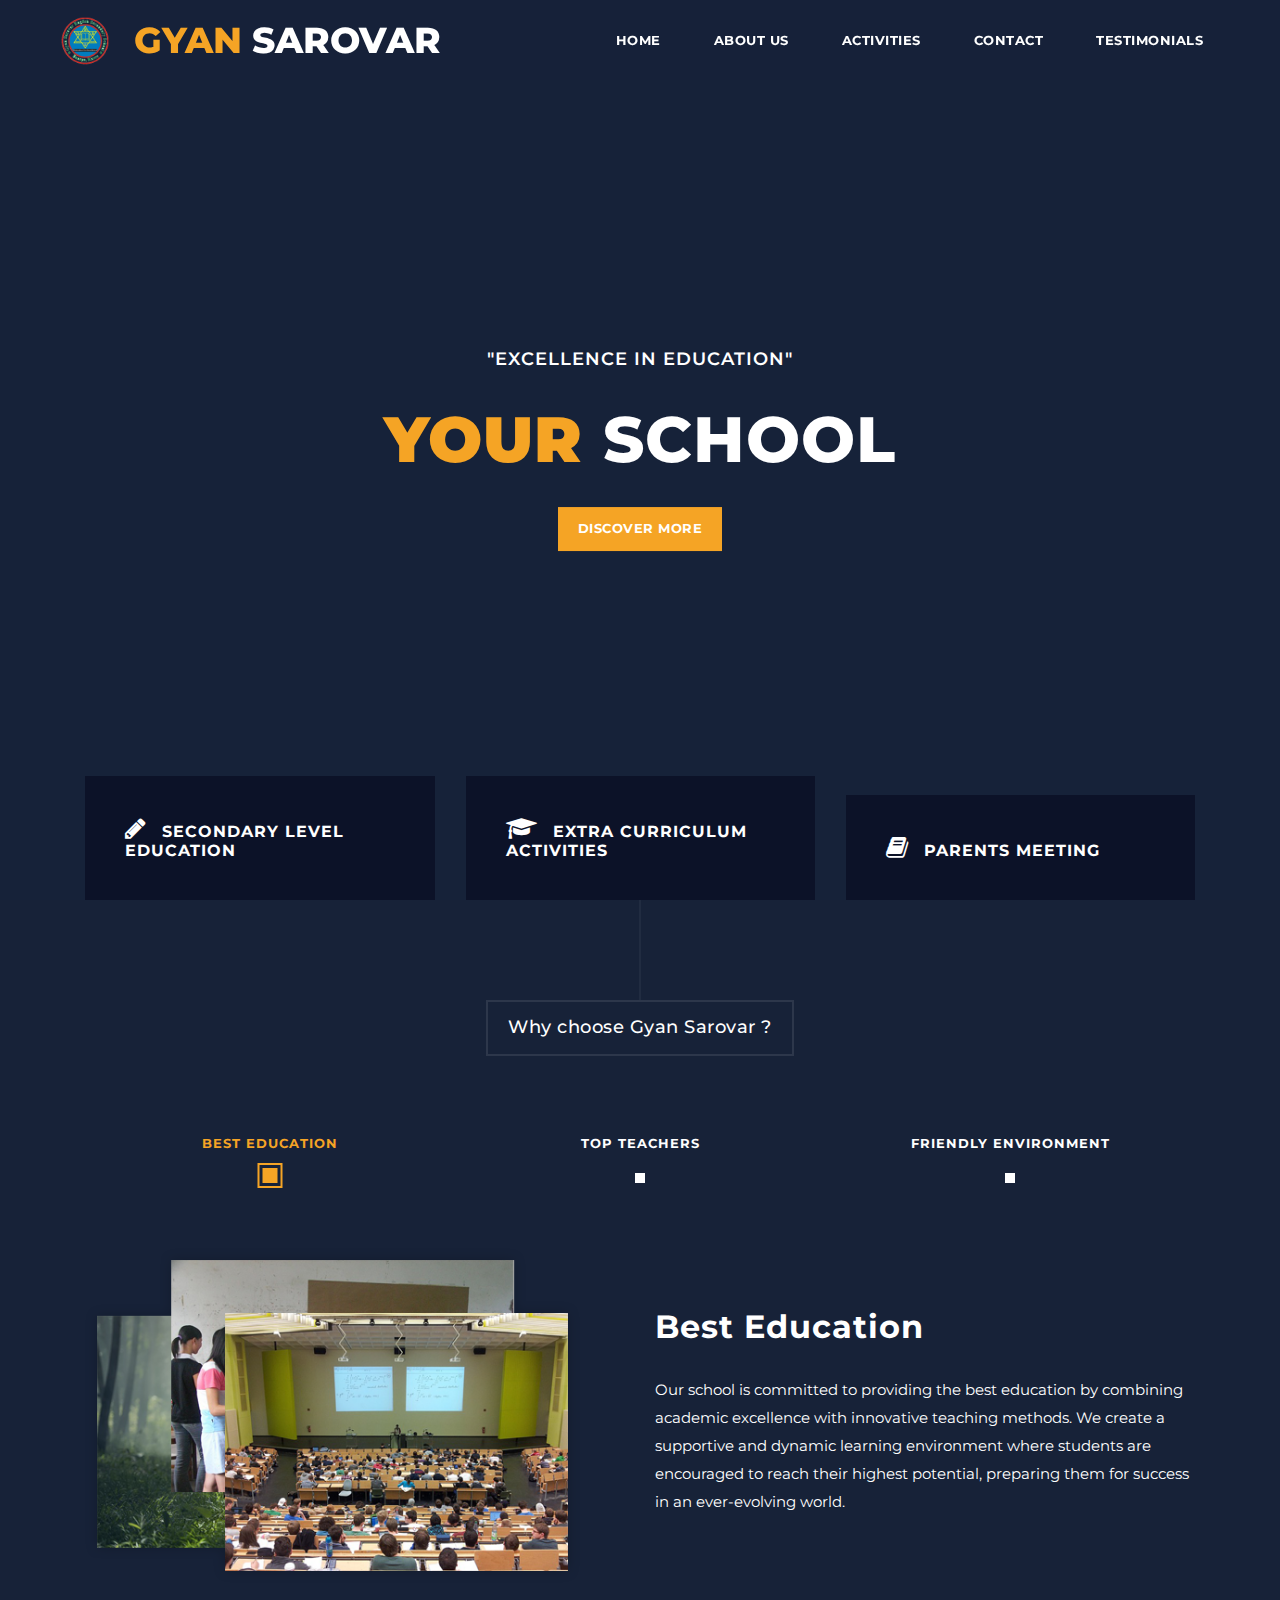
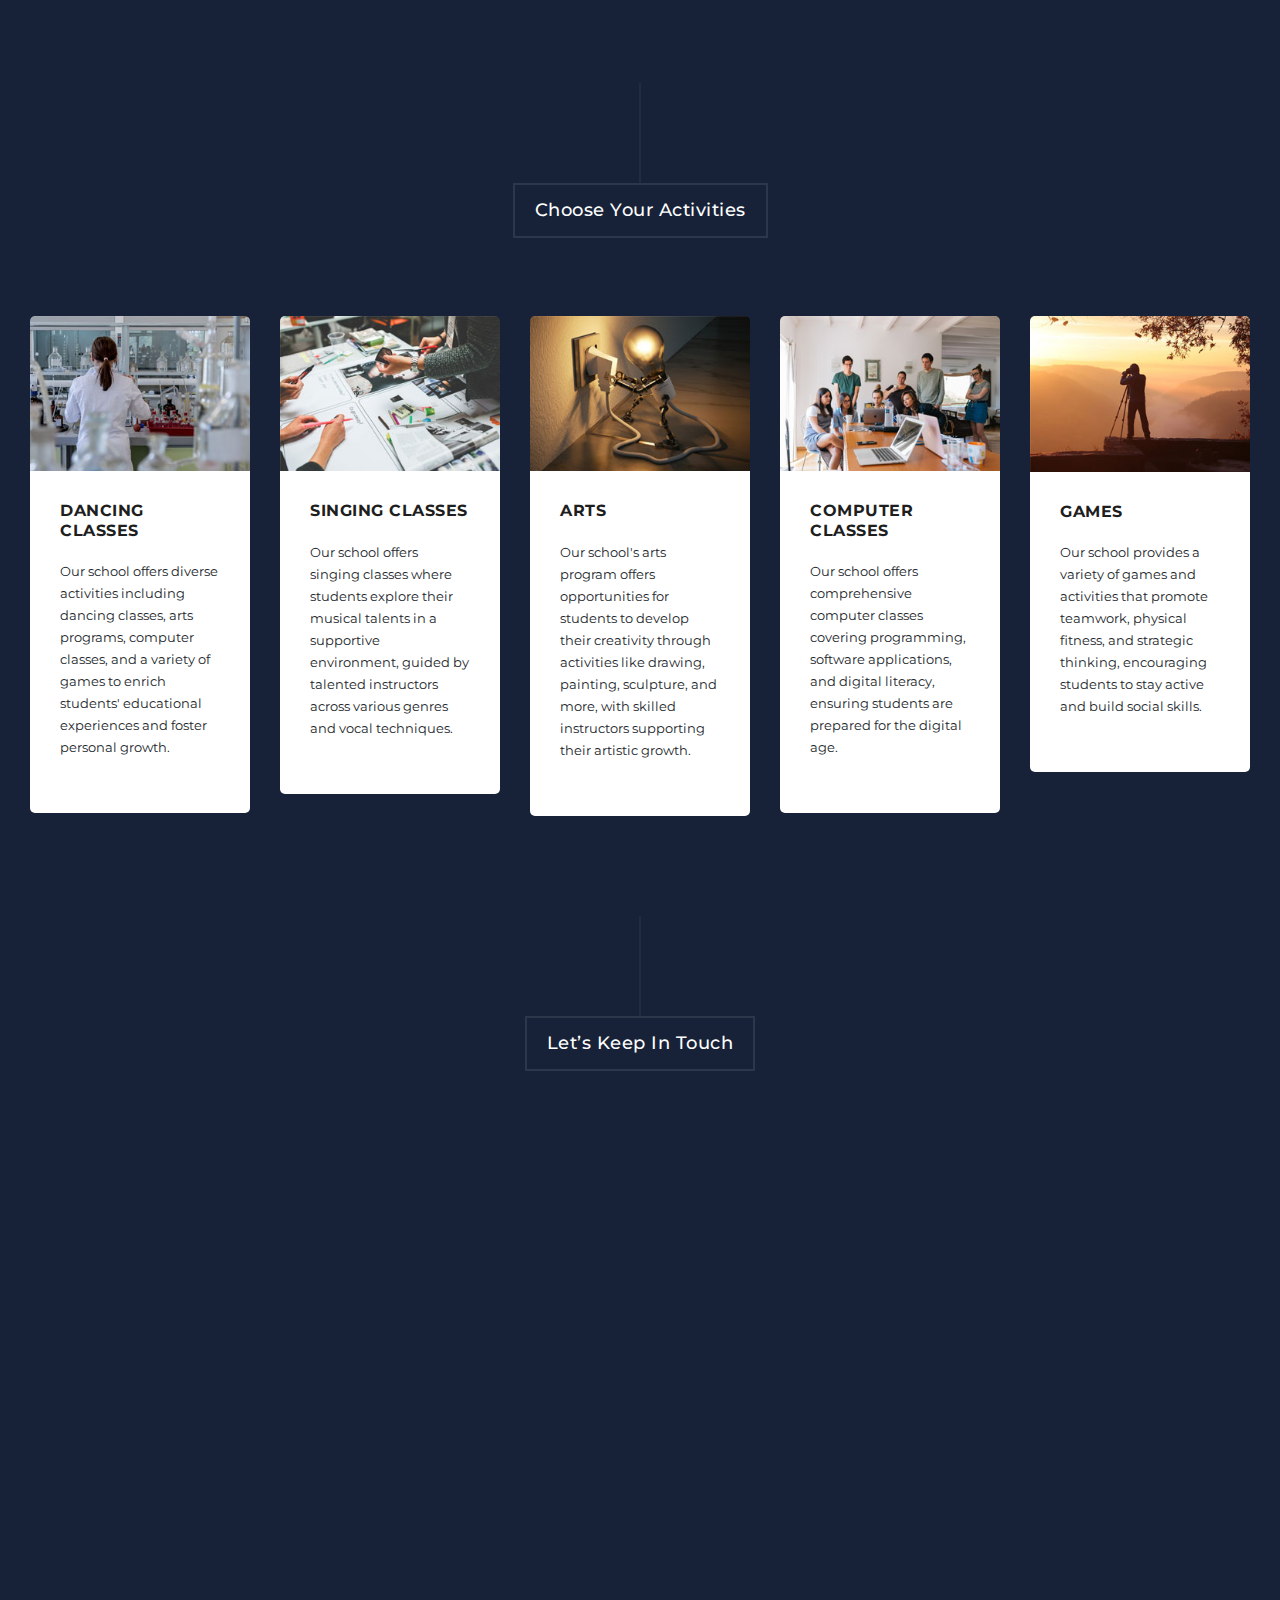
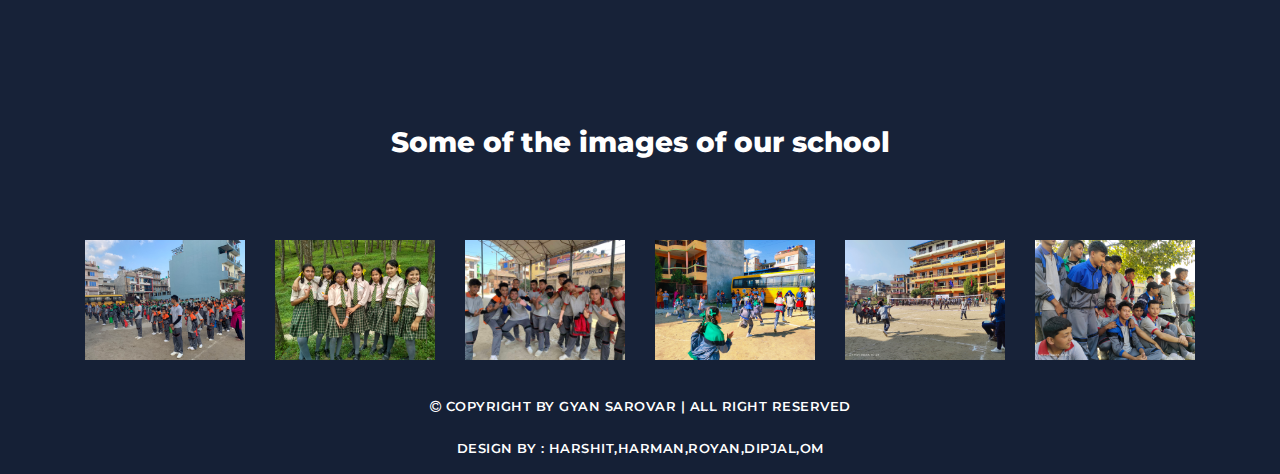
==== GYAN SAROVAR/index.html @ eec4838c "first commit" ====
<!DOCTYPE html>
<html lang="en">

<head>
  <meta charset="utf-8" />
  <meta name="viewport" content="width=device-width, initial-scale=1, shrink-to-fit=no" />
  <meta name="description" content="" />
  <meta name="author" content="" />
  <link href="https://fonts.googleapis.com/css?family=Montserrat:100,200,300,400,500,600,700,800,900"
    rel="stylesheet" />

  <title>Gyan Sarovar English Secondary School</title>

  <link href="vendor/bootstrap/css/bootstrap.min.css" rel="stylesheet" />

  <link rel="stylesheet" href="assets/css/fontawesome.css" />
  <link rel="stylesheet" href="./styles/style.css" />
  <link rel="stylesheet" href="./styles/owl.css" />
  <link rel="stylesheet" href="./styles/lightbox.css" />
</head>

<body>
  <header class="main-header clearfix" role="header">
    <div class="logo">
      <img src="./assets/images/gyan sarovar logo.png" alt="logo" class="gyan-logo" />
      <a href="#"><em>Gyan</em> Sarovar</a>
    </div>
    <a href="#menu" class="menu-link"><i class="fa fa-bars"></i></a>
    <nav id="menu" class="main-nav" role="navigation">
      <ul class="main-menu">
        <li><a href="#section1">Home</a></li>
        <li><a href="#section2">About Us</a></li>
        <li><a href="#section4">Activities</a></li>
        <li><a href="#section6">Contact</a></li>
        <li><a href="#section7">Testimonials</a></li>
      </ul>
    </nav>
  </header>

  <section class="section main-banner" id="top" data-section="section1">
    <video autoplay muted loop id="bg-video">
      <source src="assets/images/course-video.mp4" type="video/mp4" />
    </video>

    <div class="video-overlay header-text">
      <div class="caption">
        <h6>"Excellence in Education"</h6>
        <h2><em>Your</em> School</h2>
        <div class="main-button">
          <div class="scroll-to-section">
            <a href="#section2">Discover more</a>
          </div>
        </div>
      </div>
    </div>
  </section>

  <section class="features">
    <div class="container">
      <div class="row">
        <div class="col-lg-4 col-12">
          <div class="features-post">
            <div class="features-content">
              <div class="content-show">
                <h4><i class="fa fa-pencil"></i>Secondary Level Education</h4>
              </div>
              <div class="content-hide">
                <p>
                  At our school, students study from playgroup to class 10,
                  receiving a comprehensive education that fosters critical
                  thinking, creativity, and personal growth for future
                  success.
                </p>
                <p class="hidden-sm">
                  At our school, students study from playgroup to class 10,
                  receiving a comprehensive education that fosters critical
                  thinking, creativity, and personal growth for future
                  success.
                </p>
              </div>
            </div>
          </div>
        </div>
        <div class="col-lg-4 col-12">
          <div class="features-post second-features">
            <div class="features-content">
              <div class="content-show">
                <h4>
                  <i class="fa fa-graduation-cap"></i>Extra Curriculum
                  Activities
                </h4>
              </div>
              <div class="content-hide">
                <p>
                  Our school offers a variety of extracurricular activities,
                  including sports, arts, music, and clubs, ensuring students
                  have opportunities to explore their interests, develop new
                  skills, and build lasting friendships.
                </p>
                <p class="hidden-sm">
                  Our school offers a variety of extracurricular activities,
                  including sports, arts, music, and clubs, ensuring students
                  have opportunities to explore their interests, develop new
                  skills, and build lasting friendships.
                </p>
              </div>
            </div>
          </div>
        </div>
        <div class="col-lg-4 col-12">
          <div class="features-post third-features">
            <div class="features-content">
              <div class="content-show">
                <h4><i class="fa fa-book"></i>Parents Meeting</h4>
              </div>
              <div class="content-hide">
                <p>
                  Our school holds regular parent meetings to discuss student
                  progress, address concerns, and collaborate on educational
                  strategies, ensuring that parents are actively involved and
                  informed about their child's development.
                </p>
                <p class="hidden-sm">
                  Our school holds regular parent meetings to discuss student
                  progress, address concerns, and collaborate on educational
                  strategies, ensuring that parents are actively involved and
                  informed about their child's development.
                </p>
              </div>
            </div>
          </div>
        </div>
      </div>
    </div>
  </section>

  <section class="section why-us" data-section="section2">
    <div class="container">
      <div class="row">
        <div class="col-md-12">
          <div class="section-heading">
            <h2>Why choose Gyan Sarovar ?</h2>
          </div>
        </div>
        <div class="col-md-12">
          <div id="tabs">
            <ul>
              <li><a href="#tabs-1">Best Education</a></li>
              <li><a href="#tabs-2">Top Teachers</a></li>
              <li><a href="#tabs-3">Friendly Environment</a></li>
            </ul>
            <section class="tabs-content">
              <article id="tabs-1">
                <div class="row">
                  <div class="col-md-6">
                    <img src="assets/images/choose-us-image-01.png" alt="" />
                  </div>
                  <div class="col-md-6">
                    <h4>Best Education</h4>
                    <p>
                      Our school is committed to providing the best education
                      by combining academic excellence with innovative
                      teaching methods. We create a supportive and dynamic
                      learning environment where students are encouraged to
                      reach their highest potential, preparing them for
                      success in an ever-evolving world.
                    </p>
                  </div>
                </div>
              </article>
              <article id="tabs-2">
                <div class="row">
                  <div class="col-md-6">
                    <img src="assets/images/choose-us-image-02.png" alt="" />
                  </div>
                  <div class="col-md-6">
                    <h4>Top Teachers</h4>
                    <p>
                      Our school prides itself on having top teachers who are
                      dedicated, experienced, and passionate about education.
                      They employ innovative teaching methods, provide
                      personalized support, and inspire students to achieve
                      their best, fostering a love for learning and a strong
                      academic foundation.
                    </p>
                  </div>
                </div>
              </article>
              <article id="tabs-3">
                <div class="row">
                  <div class="col-md-6">
                    <img src="assets/images/choose-us-image-03.png" alt="" />
                  </div>
                  <div class="col-md-6">
                    <h4>Friendly Environment</h4>
                    <p>
                      Our school fosters a friendly environment where students
                      feel safe, valued, and supported. This welcoming
                      atmosphere encourages positive relationships, open
                      communication, and a sense of belonging, ensuring that
                      every student can thrive both academically and
                      personally.
                    </p>
                  </div>
                </div>
              </article>
            </section>
          </div>
        </div>
      </div>
    </div>
  </section>

  <section class="section courses" data-section="section4">
    <div class="container-fluid">
      <div class="row">
        <div class="col-md-12">
          <div class="section-heading">
            <h2>Choose Your Activities</h2>
          </div>
        </div>
        <div class="owl-carousel owl-theme">
          <div class="item">
            <img src="assets/images/courses-01.jpg" alt="Activities #1" />
            <div class="down-content">
              <h4>Dancing Classes</h4>
              <p>
                Our school offers diverse activities including dancing
                classes, arts programs, computer classes, and a variety of
                games to enrich students' educational experiences and foster
                personal growth.
              </p>
            </div>
          </div>
          <div class="item">
            <img src="assets/images/courses-02.jpg" alt="Activities #2" />
            <div class="down-content">
              <h4>Singing Classes</h4>
              <p>
                Our school offers singing classes where students explore their
                musical talents in a supportive environment, guided by
                talented instructors across various genres and vocal
                techniques.
              </p>
            </div>
          </div>
          <div class="item">
            <img src="assets/images/courses-05.jpg" alt="" />
            <div class="down-content">
              <h4>Arts</h4>
              <p>
                Our school's arts program offers opportunities for students to
                develop their creativity through activities like drawing,
                painting, sculpture, and more, with skilled instructors
                supporting their artistic growth.
              </p>
            </div>
          </div>
          <div class="item">
            <img src="assets/images/courses-03.jpg" alt="Activities #3" />
            <div class="down-content">
              <h4>Computer Classes</h4>
              <p>
                Our school offers comprehensive computer classes covering
                programming, software applications, and digital literacy,
                ensuring students are prepared for the digital age.
              </p>
            </div>
          </div>
          <div class="item">
            <img src="assets/images/courses-04.jpg" alt="Activities #4" />
            <div class="down-content">
              <h4>Games</h4>
              <p>
                Our school provides a variety of games and activities that
                promote teamwork, physical fitness, and strategic thinking,
                encouraging students to stay active and build social skills.
              </p>
            </div>
          </div>
        </div>
      </div>
    </div>
  </section>

  <section class="section contact" data-section="section6">
    <div class="container">
      <div class="row">
        <div class="col-md-12">
          <div class="section-heading">
            <h2>Let’s Keep In Touch</h2>
          </div>
        </div>
        <div class="col-md-6">
          <div class="row">
            <div class="col-md-6">
              <p></p>
            </div>
            <div class="col-md-6"></div>
            <div class="col-md-12"></div>
            <div class="col-md-12"></div>
          </div>
        </div>
        <div class="col-md-6">
          <div id="map">
            <iframe
              src="https://www.google.com/maps/embed?pb=!1m14!1m8!1m3!1d1130.3564987981986!2d85.52469369023137!3d27.633007914798306!3m2!1i1024!2i768!4f13.1!3m3!1m2!1s0x39eb08cdcc68fcff%3A0x714e6c073dac0657!2sGyan%20Sarovar%20Secondary%20School!5e0!3m2!1sen!2snp!4v1719900522330!5m2!1sen!2snp"
              width="100%" height="450" style="border: 0" allowfullscreen="" loading="lazy"
              referrerpolicy="no-referrer-when-downgrade"></iframe>
          </div>
        </div>
      </div>
    </div>
  </section>

  <section class="section gallery">
    <h1>Some of the images of our school</h1>
    <div class="container gallery-img">
      <div class="row">
        <div class="col col-sm-6 col-md-6 col-lg-2">
          <img class="gsess-img img-fluid" src="./gallery gsess/image (1).jpeg" />
        </div>
        <div class="col col-sm-6 col-md-6 col-lg-2">
          <img class="gsess-img img-fluid" src="./gallery gsess/image (15).jpg" />
        </div>
        <div class="col col-sm-6 col-md-6 col-lg-2">
          <img class="gsess-img img-fluid" src="./gallery gsess/image (16).jpg " />
        </div>
        <div class="col col-sm-6 col-md-6 col-lg-2">
          <img class="gsess-img img-fluid" src="./gallery gsess/image (17).jpg" />
        </div>
        <div class="col col-sm-6 col-md-6 col-lg-2">
          <img class="gsess-img img-fluid" src="./gallery gsess/image (18).jpg" />
        </div>
        <div class="col col-sm-6 col-md-6 col-lg-2">
          <img class="gsess-img img-fluid" src="./gallery gsess/image (19).jpg" />
        </div>
      </div>
    </div>
  </section>
  <footer>
    <div class="container">
      <div class="row">
        <div class="col-md-12">
          <p>
            <i class="fa fa-copyright"></i> Copyright by Gyan Sarovar | All
            Right Reserved
          </p>
          <p class="design-by">Design by : Harshit,Harman,Royan,Dipjal,Om</p>
        </div>
      </div>
    </div>
  </footer>

  <script src="vendor/jquery/jquery.min.js"></script>
  <script src="vendor/bootstrap/js/bootstrap.bundle.min.js"></script>

  <script src="assets/js/isotope.min.js"></script>
  <script src="assets/js/owl-carousel.js"></script>
  <script src="assets/js/lightbox.js"></script>
  <script src="assets/js/tabs.js"></script>
  <script src="assets/js/video.js"></script>
  <script src="assets/js/slick-slider.js"></script>
  <script src="assets/js/custom.js"></script>
  <script>
    $(".nav li:first").addClass("active");

    var showSection = function showSection(section, isAnimate) {
      var direction = section.replace(/#/, ""),
        reqSection = $(".section").filter(
          '[data-section="' + direction + '"]'
        ),
        reqSectionPos = reqSection.offset().top - 0;

      if (isAnimate) {
        $("body, html").animate(
          {
            scrollTop: reqSectionPos,
          },
          800
        );
      } else {
        $("body, html").scrollTop(reqSectionPos);
      }
    };

    var checkSection = function checkSection() {
      $(".section").each(function () {
        var $this = $(this),
          topEdge = $this.offset().top - 80,
          bottomEdge = topEdge + $this.height(),
          wScroll = $(window).scrollTop();
        if (topEdge < wScroll && bottomEdge > wScroll) {
          var currentId = $this.data("section"),
            reqLink = $("a").filter("[href*=\\#" + currentId + "]");
          reqLink
            .closest("li")
            .addClass("active")
            .siblings()
            .removeClass("active");
        }
      });
    };

    $(".main-menu, .scroll-to-section").on("click", "a", function (e) {
      if ($(e.target).hasClass("external")) {
        return;
      }
      e.preventDefault();
      $("#menu").removeClass("active");
      showSection($(this).attr("href"), true);
    });

    $(window).scroll(function () {
      checkSection();
    });
  </script>
</body>

</html>
---- GYAN SAROVAR/styles/style.css ----
@import url(fontawesome.css);
@import url("https://fonts.googleapis.com/css?family=Montserrat:100,200,300,400,500,600,700,800,900");

body {
  font-family: 'Montserrat', sans-serif;
  background-color: #172238;
}


a {
  color: #3CF;
  text-decoration: none;
}

a:hover {
  color: #FC3;
  text-decoration: none;
}

ul {
  padding: 0px;
  margin: 0px;
  list-style: none;
}

p {
  font-size: 13px;
  line-height: 22px;
}


.section-heading {
  text-align: center;
  margin-bottom: 70px;
}

.section-heading h2:before {
  width: 1px;
  height: 100px;
  background-color: rgba(250, 250, 250, 0.1);
  position: absolute;
  top: -102px;
  content: '';
  left: 50%;
  transform: translate(-50%);
}

.section-heading h2 {
  margin-top: 100px;
  position: relative;
  font-size: 18px;
  font-weight: 500;
  color: #fff;
  letter-spacing: 0.5px;
  display: inline-block;
  padding: 15px 20px;
  border: 2px solid rgba(250, 250, 250, 0.1);
}

.gyan-logo{
  height: 50px;
  margin-bottom: 15px;
  padding-right: 20px;
}

.main-button a {
  background-color: #f5a425;
  color: #fff;
  font-size: 13px;
  text-transform: uppercase;
  letter-spacing: 0.5px;
  font-weight: 700;
  padding: 12px 20px;
  display: inline-block;
  outline: none;
}

a.menu-link {
  display: none;
}
@media screen and (max-width: 1200px) {
  .logo a{
    display: none;
  }
}
@media screen and (max-width: 950px) {
  a.menu-link {
    float: right;
    display: block;
    font-size: 36px;
    color: #fff;
    padding-right: 30px;
    padding-top: 15px;
  }

  nav[role="navigation"] {
    clear: both;
    -webkit-transition: all 0.3s ease-out;
    -moz-transition: all 0.3s ease-out;
    -ms-transition: all 0.3s ease-out;
    -o-transition: all 0.3s ease-out;
    transition: all 0.3s ease-out;
  }

  .js nav[role="navigation"] {
    overflow: hidden;
    max-height: 0;
  }

  nav[role="navigation"].active {
    max-height: 20em;
    height: 20em;
    overflow-y: scroll;
  }

  nav[role="navigation"] ul {
    top: 0;
    width: 100%;
    position: relative;
    margin: 0;
    padding: 0;
    border-top: 1px solid rgba(250, 250, 250, 0.25);
    background-color: rgba(22, 34, 57, 0.99);
  }

  nav[role="navigation"] li a {
    display: block;
    padding: 15px 0px;
    border-bottom: 1px solid rgba(250, 250, 250, 0.25);
    text-align: center;
    color: #fff;
    font-size: 13px;
    text-transform: uppercase;
    font-weight: 700;
    line-height: 1.5;
  }

  nav[role="navigation"] li:hover a,
  nav[role="navigation"] li.active a {
    color: #f5a425;
  }
  .gyan-logo{
    margin-top: 15px ;
  }

  @media screen and (min-width: 951px) {
    .js nav[role="navigation"] {
      max-height: none;
    }

    nav[role="navigation"] li {
      display: inline-block;
      margin: 0 0.25em;
    }

    nav[role="navigation"] li a {
      border: 0;
    }
    
  }
}


@media screen and (max-width: 1050px) {
  .main-header .logo {
    padding-left: 30px !important;
  }

  .main-menu {
    padding-right: 30px !important;
  }

  .main-menu li {
    margin-left: 5px !important;
  }
}

.main-header {
  background-color: rgba(22, 34, 57, 0.95);
  height: 80px;
  position: fixed;
  z-index: 12;
  width: 100%;
  top: 0;
}

.main-header .logo {
  float: left;
  line-height: 80px;
  padding-left: 60px;
}

.main-header .logo a {
  font-size: 36px;
  text-transform: uppercase;
  font-weight: 800;
  color: #fff;
}

.main-header .logo a em {
  font-style: normal;
  color: #f5a425;
}

.main-menu {
  float: right;
  padding-right: 60px;
}

.main-menu li {
  display: inline-block;
  line-height: 79px;
  margin-left: 15px;
  position: relative;
}

.main-menu li:first-child {
  margin-left: 0px;
}

.main-menu li a {
  padding: 10px 15px;
  font-size: 13px;
  text-transform: uppercase;
  letter-spacing: 0.5px;
  font-weight: 700;
  color: #fff;
  border: 2px solid transparent;
  transition: all 0.5s;
}


.main-nav li.active a {
  border: 2px solid #f5a425;
  border-radius: 20px;
  background-color: orange;
}

@media (max-width: 950px) {

  .main-nav li.active a {
    border: 2px solid transparent;
    border-bottom: 1px solid rgba(250, 250, 250, 0.25);
    background-color: transparent;
  }
}



.main-banner {
  position: relative;
  max-height: 100%;
  overflow: hidden;
  margin-bottom: -7px;
}

#bg-video {
  min-width: 100%;
  min-height: 100vh;
  max-width: 100%;
  max-height: 100vh;
  object-fit: cover;
  z-index: -1;
}

#bg-video::-webkit-media-controls {
  display: none !important;
}

.video-overlay {
  position: absolute;
  background-color: rgba(22, 34, 57, 0.85);
  top: 0;
  left: 0;
  bottom: 7px;
  width: 100%;
}

.main-banner .caption {
  text-align: center;
  position: absolute;
  width: 80%;
  left: 50%;
  top: 50%;
  transform: translate(-50%, -50%);
}

.main-banner .caption h6 {
  margin-top: 0px;
  font-size: 18px;
  text-transform: uppercase;
  font-weight: 600;
  color: #fff;
  letter-spacing: 1px;
}

.main-banner .caption h2 {
  margin-top: 30px;
  margin-bottom: 30px;
  font-size: 64px;
  text-transform: uppercase;
  font-weight: 800;
  color: #fff;
  letter-spacing: 1px;
}

.main-banner .caption h2 em {
  font-style: normal;
  color: #f5a425;
  font-weight: 900;
}

@media screen and (max-width: 1180px) {

  .main-banner .caption h6 {
    font-weight: 500;
  }

  .main-banner .caption h2 {
    font-size: 58px;
  }

}

@media screen and (max-width: 767px) {

  .main-banner .caption h6 {
    font-weight: 500;
  }

  .main-banner .caption h2 {
    font-size: 36px;
  }

}



section.features .col-4 {
  padding-left: 0px;
  padding-right: 0px;
}

.features-post {
  position: relative;
  margin-bottom: 0px;
}

.features-thumb {
  overflow: hidden;
  position: relative;
}

.features-thumb img {
  width: 100%;
}

.features-content {
  position: absolute;
  bottom: 0;
  left: 0;
  width: 100%;
  background-color: #0c1228;
  color: #fff;
  padding: 40px;
}

.features-content:hover {
  background-color: #f5a425;
  box-shadow: 0px 0px 30px rgba(0, 0, 0, 0.5);
}

.features-content h4 {
  font-size: 16px;
  text-transform: uppercase;
  font-weight: 700;
  color: #fff;
  letter-spacing: 1px;
  margin-bottom: 0px;
}

.features-content h4 i {
  margin-right: 15px;
  font-size: 24px;
}

.features-content p {
  margin-bottom: 0px;
}

.features-content a {
  margin-top: 15px;
  display: inline-block;
  text-transform: uppercase;
  color: #fff;
  letter-spacing: 0.5px;
  font-weight: 700;
  font-size: 14px;
  border-bottom: 2px solid #fff;
}

.features-content p.hidden-sm {
  display: none;
}

.second-features,
.third-features {
  border-left: 1px solid rgba(250, 250, 250, 0.1);
}

.content-hide {
  margin-top: 15px;
  display: none;
}

.content-hide p {
  color: #fff;
}

@media screen and (max-width: 767px) {

  .features-content {
    padding: 15px;
  }

  .features-content h4 i {
    display: block;
    margin-bottom: 10px;
  }

  .features-content h4 {
    font-size: 14px;
  }

  .features-content p {
    display: none;
  }

  .features-content p.hidden-sm {
    display: block;
  }

  .features-content a {
    letter-spacing: 0px;
    font-size: 13px;
    font-weight: 600;
  }

}




section.why-us {
  background-image: url(../images/choosing-bg.jpg);
  background-color: #172238;
  background-repeat: no-repeat;
  background-size: cover;
  padding-bottom: 100px;
}

#tabs {
  text-align: center;
}

#tabs ul {
  margin: 0;
  padding: 0;
  -webkit-column-count: 3;
  -moz-column-count: 3;
  column-count: 3;
  -webkit-column-gap: 0;
  -moz-column-gap: 0;
  column-gap: 0;
}

#tabs ul::after {
  clear: both;
  content: "";
  display: table;
}

#tabs ul li {
  display: block;
  font-weight: 400;
  font-size: 1.2em;
  letter-spacing: 1px;
  text-align: center;
}

#tabs ul li a {
  display: block;
  font-size: 13px;
  font-weight: 700;
  letter-spacing: 1px;
  cursor: pointer;
  outline: 0;
  padding-bottom: 30px;
  color: #fff;
  text-decoration: none;
  text-transform: uppercase;
  position: relative;
}

#tabs ul li a:after {
  transition: all 0.3s;
  width: 10px;
  height: 10px;
  background-color: #fff;
  content: '';
  position: absolute;
  left: 50%;
  transform: translate(-50%);
  bottom: 0;
}

#tabs ul li a:before {
  transition: all 0.3s;
  width: 25px;
  height: 25px;
  border: 2px solid transparent;
  background-color: transparent;
  content: '';
  position: absolute;
  left: 50%;
  transform: translate(-50%);
  bottom: -5px;
}

#tabs ul li span {
  display: block;
  margin-bottom: 0.75em;
}

#tabs ul .ui-tabs-active a {
  color: #f5a425;
}

#tabs ul .ui-tabs-active a:after {
  background-color: #f5a425;
  width: 15px;
  height: 15px;
}

#tabs ul .ui-tabs-active a:before {
  border-color: #f5a425;
}

#tabs h4 {
  margin-top: 60px;
  font-size: 32px;
  font-weight: 700;
  letter-spacing: 1px;
  color: #fff;
  margin-bottom: 30px;
}

#tabs p {
  color: #fff;
  font-size: 15px;
  line-height: 28px;
}

.tabs-content {
  margin-top: 60px;
  text-align: left;
}

@media screen and (max-width: 767px) {

  .tabs-content {
    text-align: center;
  }

}

.tabs-content img {
  width: 100%;
  overflow: hidden;
  padding-right: 45px;
}

@media screen and (max-width: 767px) {

  .tabs-content img {
    padding-right: 0px;
  }

}



section.coming-soon {
  background-image: url(../images/coming-soon-bg.jpg);
  background-repeat: no-repeat;
  background-size: cover;
  background-color: #172238;
  padding: 120px 0px;
}

section.coming-soon .continer .counter div {
  display: inline-block;
}

section.coming-soon .continer h4 {
  margin-top: 100px;
  font-size: 30px;
  color: #fff;
  font-weight: 800;
  letter-spacing: 0.5px;
  line-height: 40px;
  margin-bottom: 50px;
}

section.coming-soon .continer h4 em {
  font-style: normal;
  color: #f5a425;
}

@media screen and (max-width: 767px) {

  section.coming-soon .continer h4 {
    text-align: center;
  }

}

section.coming-soon .continer .counter .days,
section.coming-soon .continer .counter .hours,
section.coming-soon .continer .counter .minutes,
section.coming-soon .continer .counter .seconds {
  width: 22%;
  height: 140px;
  float: left;
  text-align: center;
  font-size: 48px;
  font-weight: 800;
  letter-spacing: 1px;
  color: #fff;
  background-color: rgba(250, 250, 250, 0.1);
}

@media screen and (max-width: 992px) {

  section.coming-soon .continer .counter .days,
  section.coming-soon .continer .counter .hours,
  section.coming-soon .continer .counter .minutes,
  section.coming-soon .continer .counter .seconds {
    font-size: 26px;
  }

  section.coming-soon .continer .counter .days .value,
  section.coming-soon .continer .counter .hours .value,
  section.coming-soon .continer .counter .minutes .value,
  section.coming-soon .continer .counter .seconds .value {
    margin-top: 40px !important;
  }

  section.coming-soon .continer .counter span {
    font-size: 14px !important;
  }

}

section.coming-soon .continer .counter .days,
section.coming-soon .continer .counter .hours,
section.coming-soon .continer .counter .minutes {
  margin-right: 4%;
}

section.coming-soon .continer .counter .days .value,
section.coming-soon .continer .counter .hours .value,
section.coming-soon .continer .counter .minutes .value,
section.coming-soon .continer .counter .seconds .value {
  margin-top: 15px;
  display: block;
  width: 100%;
}

section.coming-soon .continer .counter span {
  font-size: 18px;
  text-transform: uppercase;
  color: #f5a425;
  font-weight: 500;
  letter-spacing: 1px;
  margin-top: 0px;
  display: block;
}

section.coming-soon .right-content {
  margin-left: 30px;
}

@media screen and (max-width: 767px) {

  section.coming-soon .right-content {
    margin-top: 60px;
    margin-left: 0px;
  }

}

section.coming-soon .top-content {
  margin-bottom: -8px;
}

section.coming-soon .top-content h6 {
  font-size: 14px;
  color: #fff;
  background-color: rgba(250, 250, 250, 0.2);
  padding: 40px;
  text-align: center;
  line-height: 24px;
}

section.coming-soon .top-content h6 em {
  font-style: normal;
  font-weight: 600;
}

section.coming-soon form {
  background-color: rgba(250, 250, 250, 0.1);
  padding: 60px 40px;
  width: 100%;
  text-align: center;
}

section.coming-soon form input {
  width: 100%;
  height: 40px;
  background-color: rgba(250, 250, 250, 0.1);
  border-radius: 0px;
  border: none;
  outline: none;
  color: #fff;
  font-size: 13px;
  margin-bottom: 20px;
  letter-spacing: 0.5px;
}

section.coming-soon form input:focus {
  outline: none;
  border: none;
  box-shadow: none;
  color: #fff;
  background-color: rgba(250, 250, 250, 0.1);
}

section.coming-soon form::placeholder {
  color: #fff
}

section.coming-soon form input::placeholder {
  color: #fff;
}

section.coming-soon form input::placeholder {
  color: #fff;
}

section.coming-soon form button {
  margin-top: 10px;
  background-color: #f5a425;
  color: #fff;
  font-size: 13px;
  text-transform: uppercase;
  letter-spacing: 0.5px;
  font-weight: 700;
  padding: 12px 20px;
  display: inline-block;
  outline: none;
  box-shadow: none;
  border: none;
}




section.courses {
  background-image: url(../images/choosing-bg.jpg);
  background-repeat: no-repeat;
  background-size: cover;
  background-color: #172238;
  padding-bottom: 100px;
  padding: 0px 30px 100px 30px;
}

section.courses .item img {
  border-top-right-radius: 5px;
  border-top-left-radius: 5px;
}

section.courses .item .down-content {
  padding: 30px;
  background-color: #fff;
  border-bottom-right-radius: 5px;
  border-bottom-left-radius: 5px;
}

section.courses .item .down-content h4 {
  font-size: 16px;
  text-transform: uppercase;
  color: #1e1e1e;
  letter-spacing: 0.5px;
  font-weight: 700;
  margin-top: 0px;
  margin-bottom: 20px;
}

section.courses .item .down-content p {
  margin-bottom: 25px;
}

section.courses .item .down-content img {
  width: 40px;
  border: 2px solid #f5a425;
  border-radius: 50%;
  text-align: left;
  display: inline-block;
}

section.courses .item .down-content .text-button-pay {
  display: inline-block;
  margin-top: -30px;
}

section.courses .item .down-content .text-button-pay a {
  color: #f5a425;
  font-size: 13px;
}

section.courses .item .down-content .text-button-free {
  display: inline-block;
  margin-top: -30px;
}

section.courses .item .down-content .text-button-free a {
  color: #7a7a7a;
  font-size: 13px;
}

section.courses .owl-carousel .owl-nav {
  display: none;
}

section.courses .owl-carousel .owl-dots {
  text-align: center;
}

section.courses .owl-carousel button.owl-dot {
  width: 10px;
  height: 10px;
  background-color: #fff;
  margin: 50px 10px 0px 10px;
  outline: none;
}

section.courses .owl-carousel button.active {
  background-color: #f5a425;
}





section.video {
  background-image: url(../images/video-bg.jpg);
  background-repeat: no-repeat;
  background-size: cover;
  background-color: #172238;
  padding: 120px 0px;
}

section.video .left-content {
  color: #fff;
}

section.video .left-content span {
  text-transform: uppercase;
  font-size: 14px;
  letter-spacing: 0.5px;
}

section.video .left-content h4 {
  margin-top: 20px;
  font-size: 30px;
  color: #fff;
  font-weight: 800;
  letter-spacing: 0.5px;
  line-height: 40px;
  margin-bottom: 20px;
}

section.video .left-content h4 em {
  font-style: normal;
  color: #f5a425;
}

section.video .left-content .main-button {
  margin-top: 30px;
}

.video-item {
  position: relative;
  width: 100%;
  max-width: 600px;
  margin: 0px auto 0;
}

@media screen and (max-width: 767px) {

  section.video .left-content {
    margin-bottom: 45px;
  }

  section.video .first-item .first-content h4,
  section.video .second-item .second-content h4 {
    text-align: center;
  }

}

.video-item figure {
  position: relative;
  width: 100%;
  font-size: 0;
}

.video-item figure img {
  width: 100%;
}

.video-item figure a:before {
  content: '';
  position: absolute;
  bottom: 10px;
  right: 15px;
  width: 60px;
  height: 60px;
  margin-top: -32.5px;
  margin-left: -32.5px;
  border-radius: 50%;
  background-color: #f5a425;
  z-index: 10;
}

.video-item figure a:after {
  content: '';
  position: absolute;
  bottom: 27.5px;
  right: 20px;
  margin-top: -12.5px;
  margin-left: -7px;
  border: solid 13px transparent;
  border-left: solid 20px;
  border-left-color: #fff;
  z-index: 10;
}

.video-item figure a:hover:before {
  background-color: #f5a425;
}

.video-item .video-caption {
  position: absolute;
  z-index: 10;
  background-color: rgba(250, 250, 250, 0.75);
  height: 80px;
  width: 100%;
  padding: 27px 30px;
  bottom: 0;
}

.video-item .video-caption h4 {
  font-size: 20px;
  text-transform: uppercase;
  font-weight: 700;
  letter-spacing: 1px;
}

.mfp-bg {
  top: 0;
  left: 0;
  width: 100%;
  height: 100%;
  z-index: 1042;
  overflow: hidden;
  position: fixed;
  background: #0b0b0b;
  opacity: 0.8;
}

.mfp-wrap {
  top: 0;
  left: 0;
  width: 100%;
  height: 100%;
  z-index: 1043;
  position: fixed;
  outline: none !important;
  backface-visibility: hidden;
}

.mfp-container {
  text-align: center;
  position: absolute;
  width: 100%;
  height: 100%;
  left: 0;
  top: 0;
  padding: 0 8px;
  box-sizing: border-box;
}

.mfp-container:before {
  content: '';
  display: inline-block;
  height: 100%;
  vertical-align: middle;
}

.mfp-align-top .mfp-container:before {
  display: none;
}

.mfp-content {
  position: relative;
  display: inline-block;
  vertical-align: middle;
  margin: 0 auto;
  text-align: left;
  z-index: 1045;
}

.mfp-inline-holder .mfp-content,
.mfp-ajax-holder .mfp-content {
  width: 100%;
  cursor: auto;
}

.mfp-ajax-cur {
  cursor: progress;
}

.mfp-zoom-out-cur,
.mfp-zoom-out-cur .mfp-image-holder .mfp-close {
  cursor: -moz-zoom-out;
  cursor: -webkit-zoom-out;
  cursor: zoom-out;
}

.mfp-zoom {
  cursor: pointer;
  cursor: -webkit-zoom-in;
  cursor: -moz-zoom-in;
  cursor: zoom-in;
}

.mfp-auto-cursor .mfp-content {
  cursor: auto;
}

.mfp-close,
.mfp-arrow,
.mfp-preloader,
.mfp-counter {
  -webkit-user-select: none;
  -moz-user-select: none;
  user-select: none;
}

.mfp-loading.mfp-figure {
  display: none;
}

.mfp-hide {
  display: none !important;
}

.mfp-preloader {
  color: #CCC;
  position: absolute;
  top: 50%;
  width: auto;
  text-align: center;
  margin-top: -0.8em;
  left: 8px;
  right: 8px;
  z-index: 1044;
}

.mfp-preloader a {
  color: #CCC;
}

.mfp-preloader a:hover {
  color: #FFF;
}

.mfp-s-ready .mfp-preloader {
  display: none;
}

.mfp-s-error .mfp-content {
  display: none;
}

button.mfp-close,
button.mfp-arrow {
  overflow: visible;
  cursor: pointer;
  background: transparent;
  border: 0;
  appearance: none;
  display: block;
  outline: none;
  padding: 0;
  z-index: 1046;
  box-shadow: none;
  touch-action: manipulation;
}

button::-moz-focus-inner {
  padding: 0;
  border: 0;
}

.mfp-close {
  width: 44px;
  height: 44px;
  line-height: 44px;
  position: absolute;
  right: 0;
  top: 0;
  text-decoration: none;
  text-align: center;
  opacity: 0.65;
  padding: 0 0 18px 10px;
  color: #FFF;
  font-style: normal;
  font-size: 28px;
  font-family: Arial, Baskerville, monospace;
}

.mfp-close:hover,
.mfp-close:focus {
  opacity: 1;
}

.mfp-close:active {
  top: 1px;
}

.mfp-close-btn-in .mfp-close {
  color: #333;
}

.mfp-image-holder .mfp-close,
.mfp-iframe-holder .mfp-close {
  color: #FFF;
  right: -6px;
  text-align: right;
  padding-right: 6px;
  width: 100%;
}

.mfp-counter {
  position: absolute;
  top: 0;
  right: 0;
  color: #CCC;
  font-size: 12px;
  line-height: 18px;
  white-space: nowrap;
}

.mfp-arrow {
  position: absolute;
  opacity: 0.65;
  margin: 0;
  top: 50%;
  margin-top: -55px;
  padding: 0;
  width: 90px;
  height: 110px;
  -webkit-tap-highlight-color: transparent;
}

.mfp-arrow:active {
  margin-top: -54px;
}

.mfp-arrow:hover,
.mfp-arrow:focus {
  opacity: 1;
}

.mfp-arrow:before,
.mfp-arrow:after {
  content: '';
  display: block;
  width: 0;
  height: 0;
  position: absolute;
  left: 0;
  top: 0;
  margin-top: 35px;
  margin-left: 35px;
  border: medium inset transparent;
}

.mfp-arrow:after {
  border-top-width: 13px;
  border-bottom-width: 13px;
  top: 8px;
}

.mfp-arrow:before {
  border-top-width: 21px;
  border-bottom-width: 21px;
  opacity: 0.7;
}

.mfp-arrow-left {
  left: 0;
}

.mfp-arrow-left:after {
  border-right: 17px solid #FFF;
  margin-left: 31px;
}

.mfp-arrow-left:before {
  margin-left: 25px;
  border-right: 27px solid #3F3F3F;
}

.mfp-arrow-right {
  right: 0;
}

.mfp-arrow-right:after {
  border-left: 17px solid #FFF;
  margin-left: 39px;
}

.mfp-arrow-right:before {
  border-left: 27px solid #3F3F3F;
}

.mfp-iframe-holder {
  padding-top: 40px;
  padding-bottom: 40px;
}

.mfp-iframe-holder .mfp-content {
  line-height: 0;
  width: 100%;
  max-width: 900px;
}

.mfp-iframe-holder .mfp-close {
  top: -40px;
}

.mfp-iframe-scaler {
  width: 100%;
  height: 0;
  overflow: hidden;
  padding-top: 56.25%;
}

.mfp-iframe-scaler iframe {
  position: absolute;
  display: block;
  top: 0;
  left: 0;
  width: 100%;
  height: 100%;
  box-shadow: 0 0 8px rgba(0, 0, 0, 0.6);
  background: #000;
}

img.mfp-img {
  width: auto;
  max-width: 100%;
  height: auto;
  display: block;
  line-height: 0;
  box-sizing: border-box;
  padding: 40px 0 40px;
  margin: 0 auto;
}

.mfp-figure {
  line-height: 0;
}

.mfp-figure:after {
  content: '';
  position: absolute;
  left: 0;
  top: 40px;
  bottom: 40px;
  display: block;
  right: 0;
  width: auto;
  height: auto;
  z-index: -1;
  box-shadow: 0 0 8px rgba(0, 0, 0, 0.6);
  background: #444;
}

.mfp-figure small {
  color: #BDBDBD;
  display: block;
  font-size: 12px;
  line-height: 14px;
}

.mfp-figure figure {
  margin: 0;
}

.mfp-bottom-bar {
  margin-top: -36px;
  position: absolute;
  top: 100%;
  left: 0;
  width: 100%;
  cursor: auto;
}

.mfp-title {
  text-align: left;
  line-height: 18px;
  color: #F3F3F3;
  word-wrap: break-word;
  padding-right: 36px;
}

.mfp-image-holder .mfp-content {
  max-width: 100%;
}

.mfp-gallery .mfp-image-holder .mfp-figure {
  cursor: pointer;
}

@media screen and (max-width: 800px) and (orientation: landscape),
screen and (max-height: 300px) {

  .mfp-img-mobile .mfp-image-holder {
    padding-left: 0;
    padding-right: 0;
  }

  .mfp-img-mobile img.mfp-img {
    padding: 0;
  }

  .mfp-img-mobile .mfp-figure:after {
    top: 0;
    bottom: 0;
  }

  .mfp-img-mobile .mfp-figure small {
    display: inline;
    margin-left: 5px;
  }

  .mfp-img-mobile .mfp-bottom-bar {
    background: rgba(0, 0, 0, 0.6);
    bottom: 0;
    margin: 0;
    top: auto;
    padding: 3px 5px;
    position: fixed;
    box-sizing: border-box;
  }

  .mfp-img-mobile .mfp-bottom-bar:empty {
    padding: 0;
  }

  .mfp-img-mobile .mfp-counter {
    right: 5px;
    top: 3px;
  }

  .mfp-img-mobile .mfp-close {
    top: 0;
    right: 0;
    width: 35px;
    height: 35px;
    line-height: 35px;
    background: rgba(0, 0, 0, 0.6);
    position: fixed;
    text-align: center;
    padding: 0;
  }
}

@media all and (max-width: 900px) {
  .mfp-arrow {
    -webkit-transform: scale(0.75);
    transform: scale(0.75);
  }

  .mfp-arrow-left {
    -webkit-transform-origin: 0;
    transform-origin: 0;
  }

  .mfp-arrow-right {
    -webkit-transform-origin: 100%;
    transform-origin: 100%;
  }

  .mfp-container {
    padding-left: 6px;
    padding-right: 6px;
  }
}


footer {
  background-color: #152036;
  text-align: center;
}

footer p {
  margin-bottom: 0px;
  padding: 35px 0px 15px 0px;
  color: #fff;
  font-size: 13px;
  text-transform: uppercase;
  font-weight: 600;
  letter-spacing: 0.5px;
}

footer p a,
footer p a:hover {
  color: #f5a425;
}
.design-by{
  padding-top: 5px;
}

@media screen and (max-width: 992px) {
  .features {
    background-color: #0c1228;
  }

  .features-content {
    position: relative;
  }

  .features-post {
    border-left: 0
  }
}

@media screen and (max-width: 950px) {
  .main-menu {
    padding-right: 0 !important;
  }

  .main-header .logo {
    line-height: 73px;
  }

  .main-menu li {
    display: block;
    line-height: 1;
    margin-left: 0 !important;
  }

  .main-menu li .sub-menu {
    opacity: 1;
    visibility: visible;
    position: static;
    margin-left: auto;
    margin-right: auto;
    width: 100%;
  }

  .main-menu li .sub-menu li:last-child {
    border-bottom: 1px solid rgba(250, 250, 250, 0.25);
  }
}

@media screen and (max-width: 950px) and (max-height: 400px) {
  nav[role="navigation"].active {
    max-height: calc(80px + 100vh);
    overflow-y: auto;
  }
}

@media screen and (max-width: 767px) {
  footer p {
    font-size: 12px;
    font-weight: 600;
    letter-spacing: 0.25px;
  }
}
.gallery{
  margin-top: 120px;
}
.gallery h1{
  text-align: center;
  color: #fff;
  font-size: 28px;
  font-weight: 800;
}
.gallery-img{
  margin-top: 80px;
}
.gallery img{
  max-width: 100%;
  height: auto;
  transition: transform 0.3s ease-in-out;
}
.gallery img:hover{
  transform: scale(1.2);
}
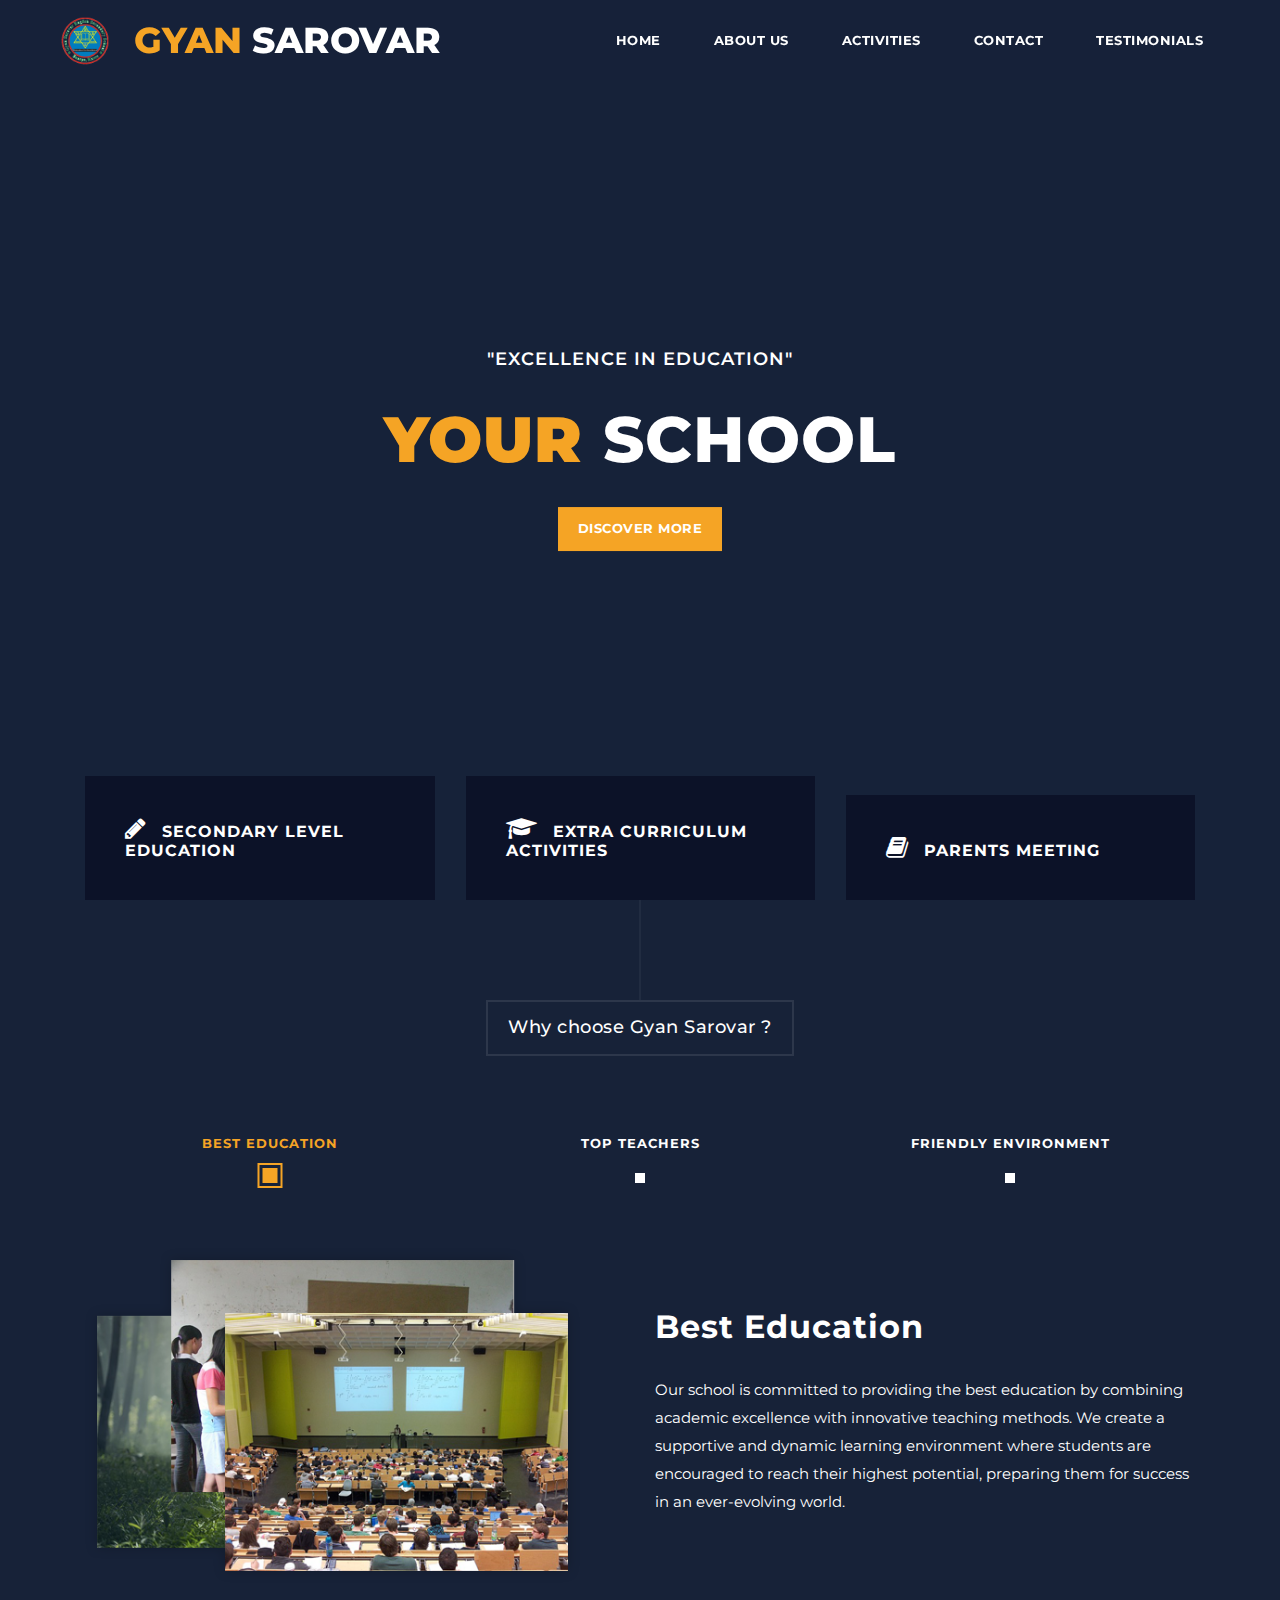
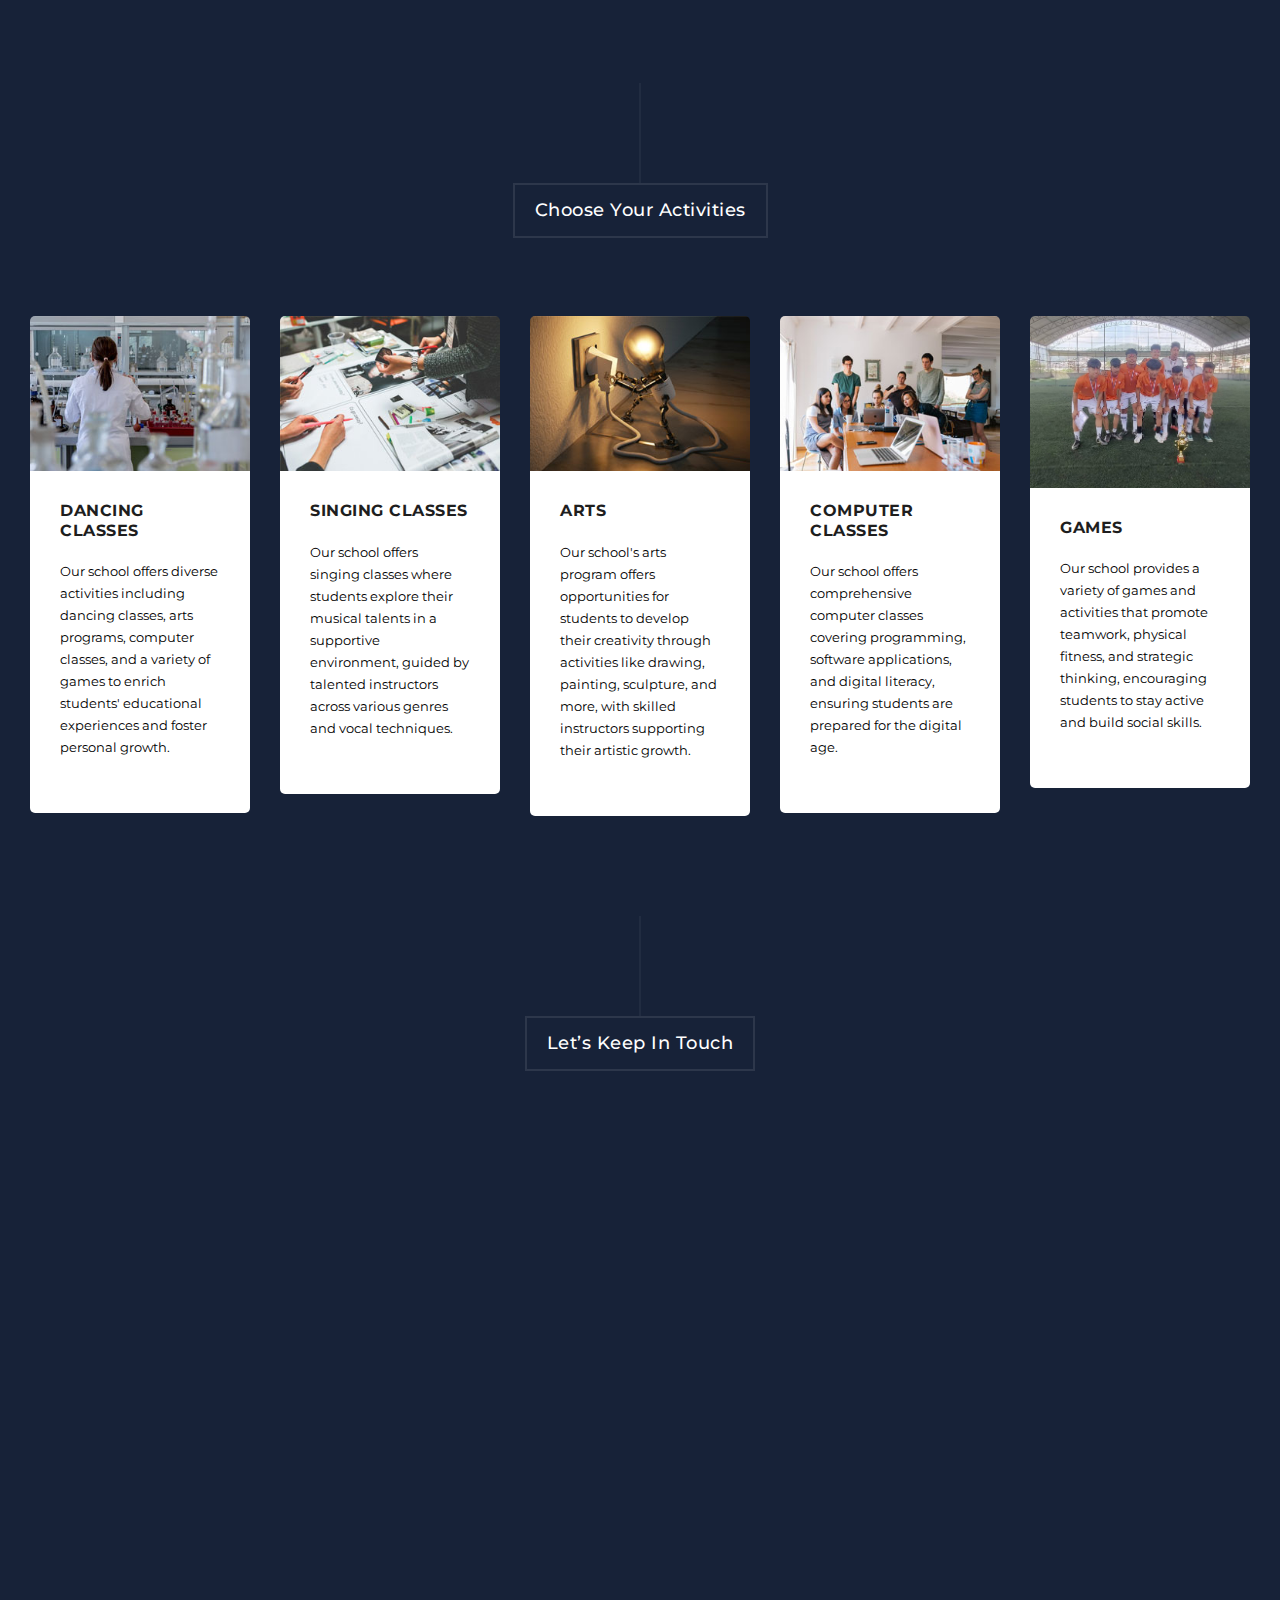
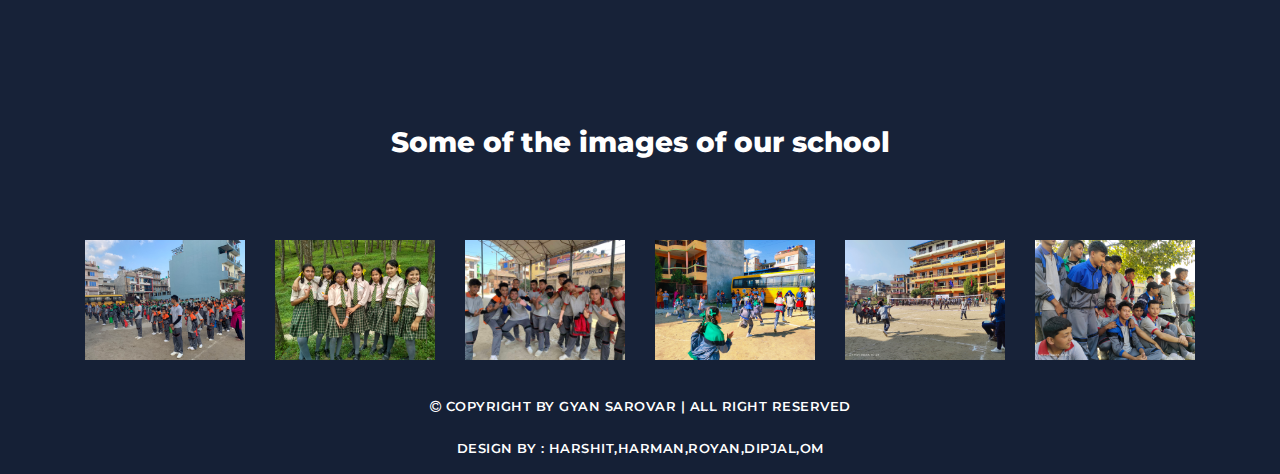
==== commit 1fbb8791: "activities improvement" ====
--- a/GYAN SAROVAR/index.html
+++ b/GYAN SAROVAR/index.html
@@ -6,13 +6,12 @@
   <meta name="viewport" content="width=device-width, initial-scale=1, shrink-to-fit=no" />
   <meta name="description" content="" />
   <meta name="author" content="" />
+  <link rel="icon" type="image/x-icon" href="./assets/images/gyan sarovar logo.png">
   <link href="https://fonts.googleapis.com/css?family=Montserrat:100,200,300,400,500,600,700,800,900"
     rel="stylesheet" />
-
   <title>Gyan Sarovar English Secondary School</title>
 
   <link href="vendor/bootstrap/css/bootstrap.min.css" rel="stylesheet" />
-
   <link rel="stylesheet" href="assets/css/fontawesome.css" />
   <link rel="stylesheet" href="./styles/style.css" />
   <link rel="stylesheet" href="./styles/owl.css" />
@@ -220,6 +219,7 @@
           </div>
         </div>
         <div class="owl-carousel owl-theme">
+          <a href="/dancing.html" class="games-a">
           <div class="item">
             <img src="assets/images/courses-01.jpg" alt="Activities #1" />
             <div class="down-content">
@@ -232,6 +232,8 @@
               </p>
             </div>
           </div>
+        </a>
+        <a href="/singing.html" class="games-a">
           <div class="item">
             <img src="assets/images/courses-02.jpg" alt="Activities #2" />
             <div class="down-content">
@@ -244,6 +246,8 @@
               </p>
             </div>
           </div>
+        </a>
+        <a href="/arts.html" class="games-a">
           <div class="item">
             <img src="assets/images/courses-05.jpg" alt="" />
             <div class="down-content">
@@ -256,8 +260,10 @@
               </p>
             </div>
           </div>
+        </a>
+        <a href="/computer-class.html" class="games-a" >
           <div class="item">
-            <img src="assets/images/courses-03.jpg" alt="Activities #3" />
+            <img src="assets/images/courses-03.jpg"   height: 255.02px alt="Activities #3" />
             <div class="down-content">
               <h4>Computer Classes</h4>
               <p>
@@ -267,17 +273,20 @@
               </p>
             </div>
           </div>
-          <div class="item">
-            <img src="assets/images/courses-04.jpg" alt="Activities #4" />
-            <div class="down-content">
-              <h4>Games</h4>
-              <p>
-                Our school provides a variety of games and activities that
-                promote teamwork, physical fitness, and strategic thinking,
-                encouraging students to stay active and build social skills.
-              </p>
-            </div>
-          </div>
+        </a>
+          <a href="/games.html" class="games-a">
+            <div class="item">
+              <img src="gallery gsess/games-logo.jpg" class="games-logo" alt="Activities #4" />
+              <div class="down-content">
+                <h4>Games</h4>
+                <p>
+                  Our school provides a variety of games and activities that
+                  promote teamwork, physical fitness, and strategic thinking,
+                  encouraging students to stay active and build social skills.
+                </p>
+              </div>
+            </div>
+          </a>
         </div>
       </div>
     </div>
--- a/GYAN SAROVAR/styles/style.css
+++ b/GYAN SAROVAR/styles/style.css
@@ -1523,4 +1523,14 @@
 }
 .gallery img:hover{
   transform: scale(1.2);
-}+}
+
+
+.games-a {
+  text-decoration: none;
+  color: black;
+}
+.games-a:hover {
+  text-decoration: none;
+  color: black;
+}
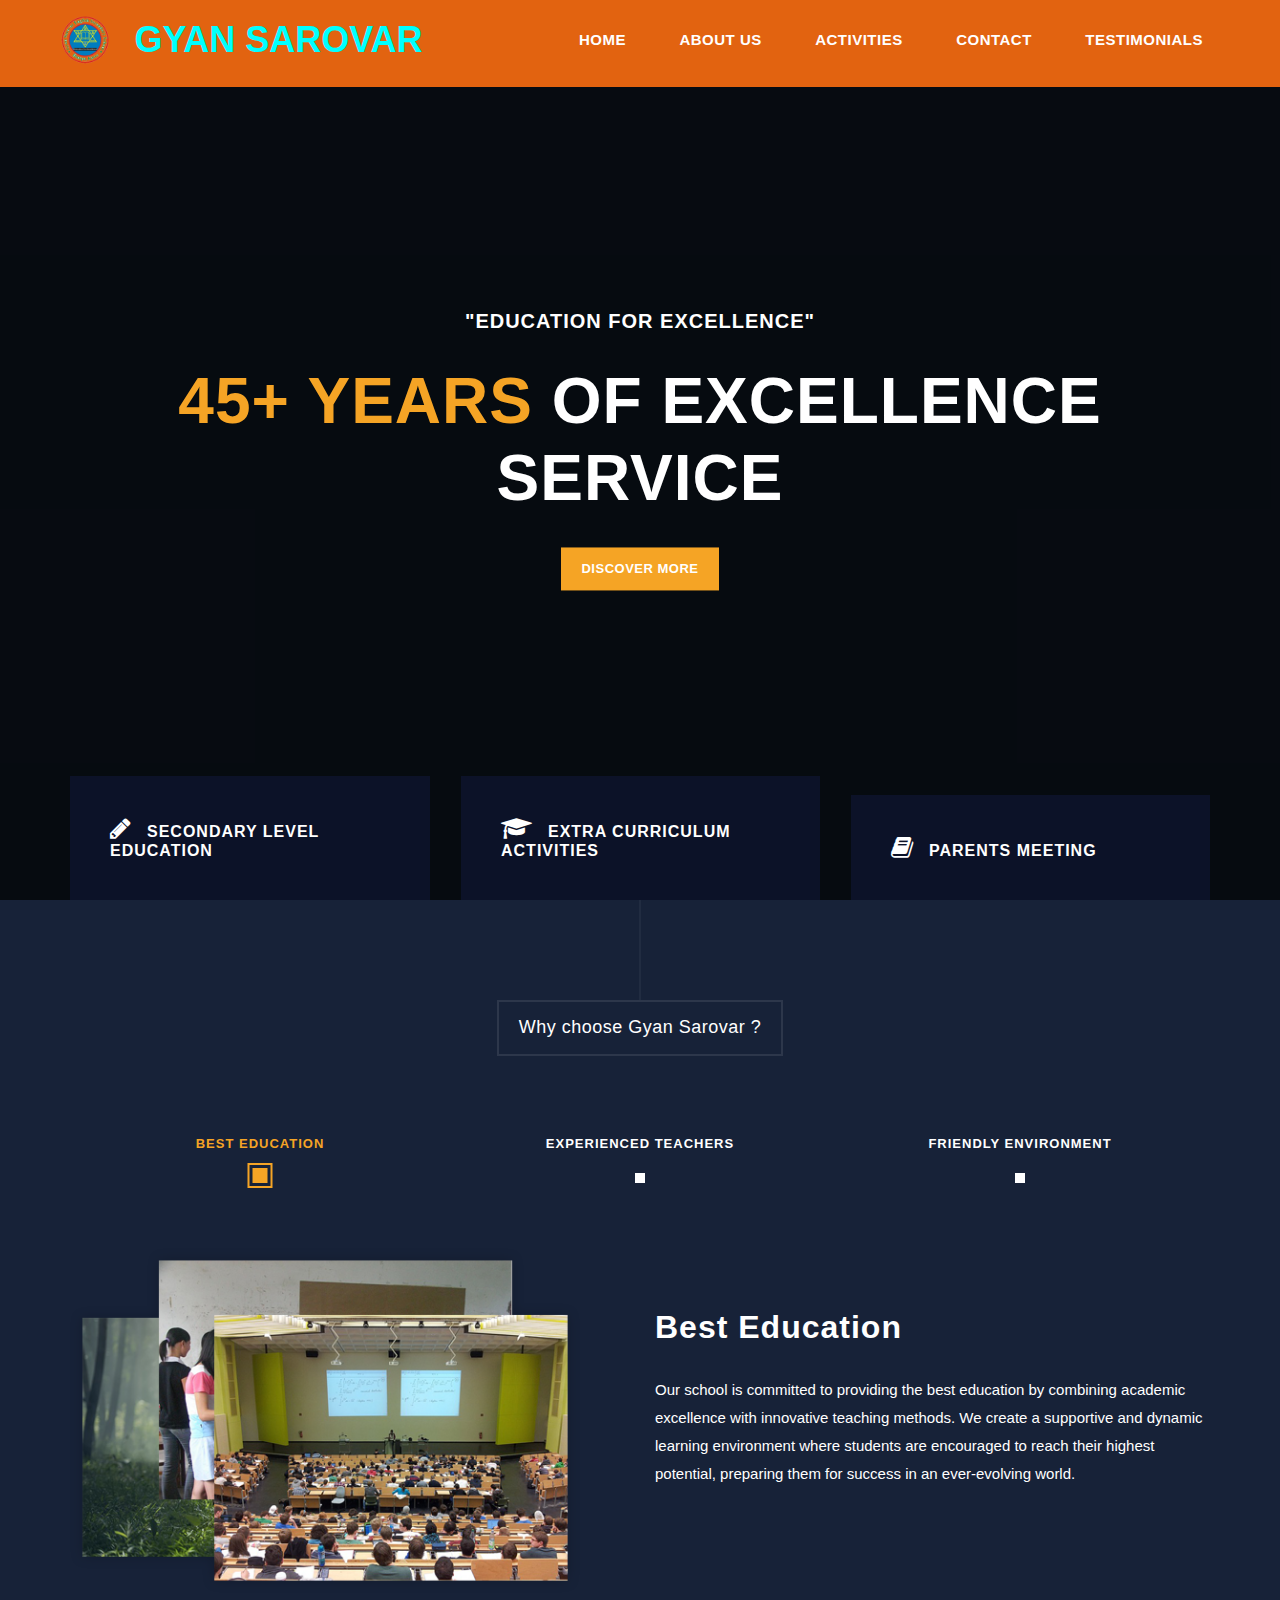
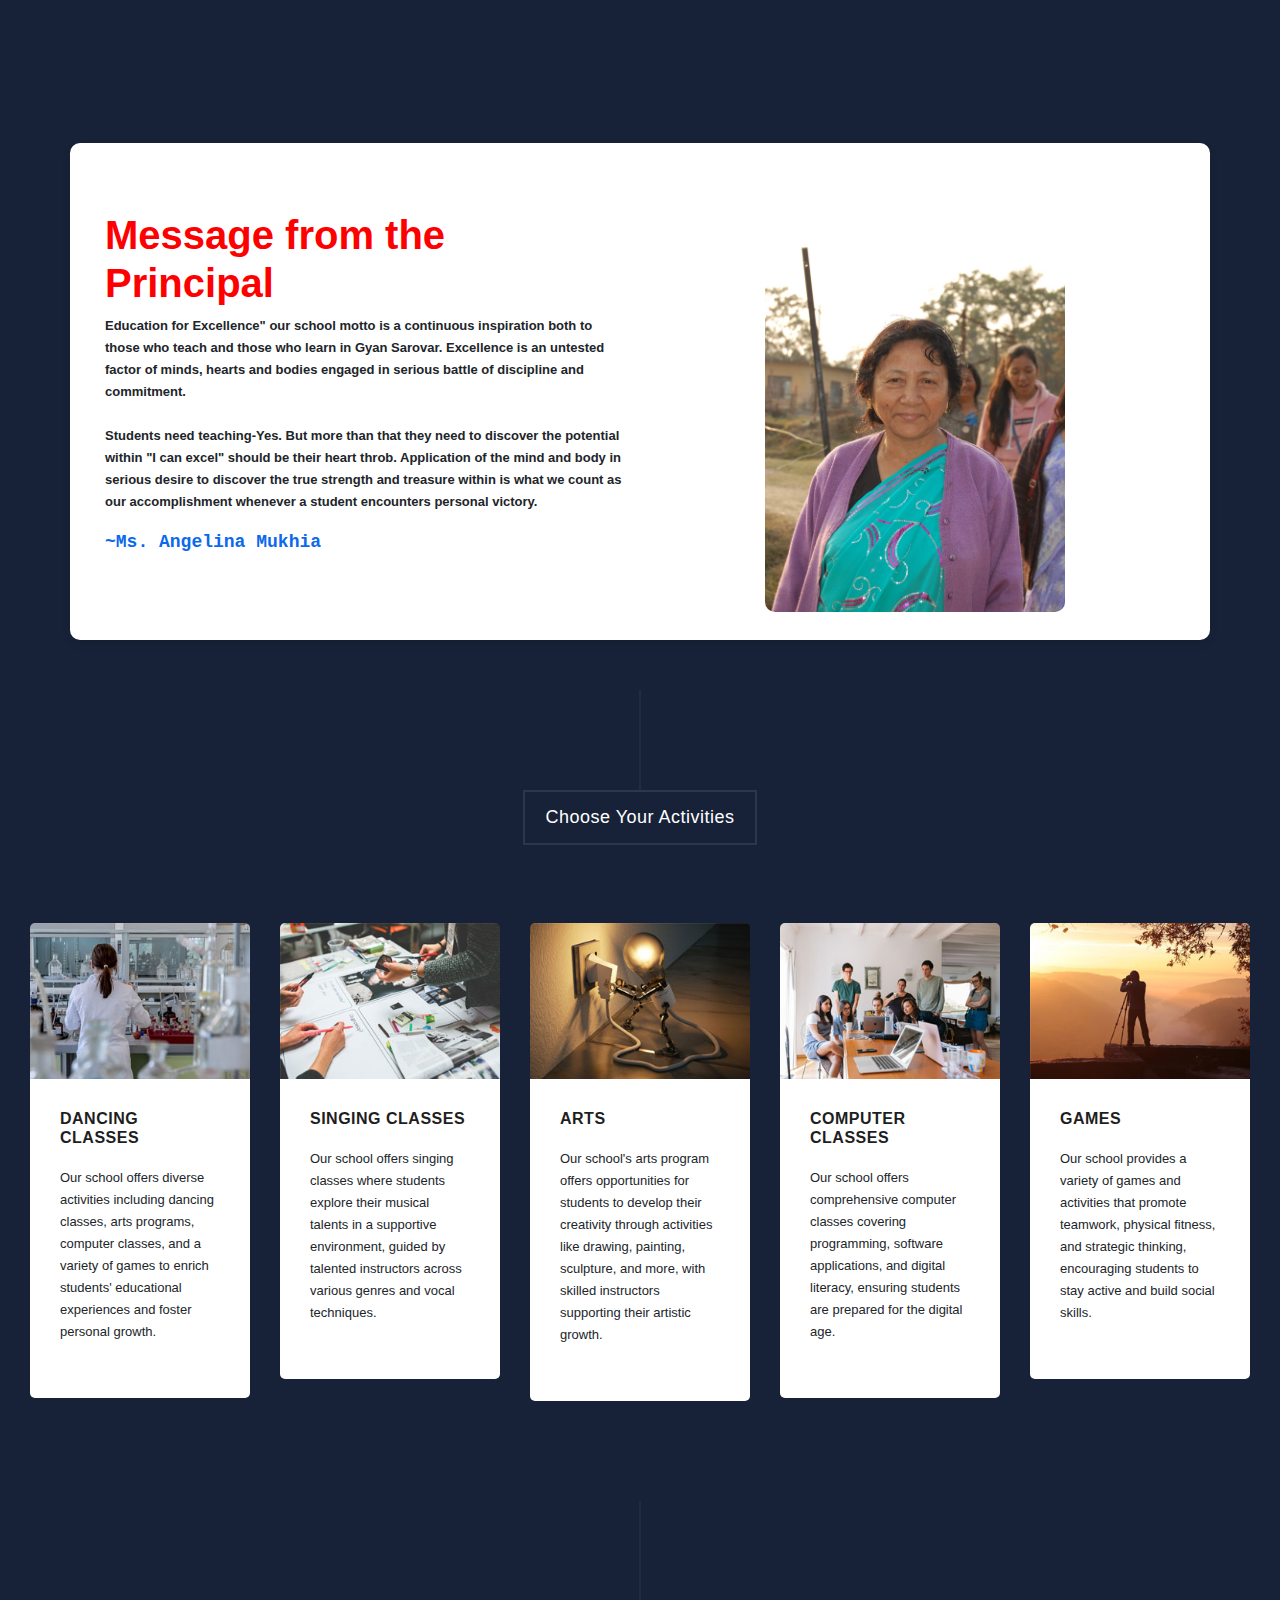
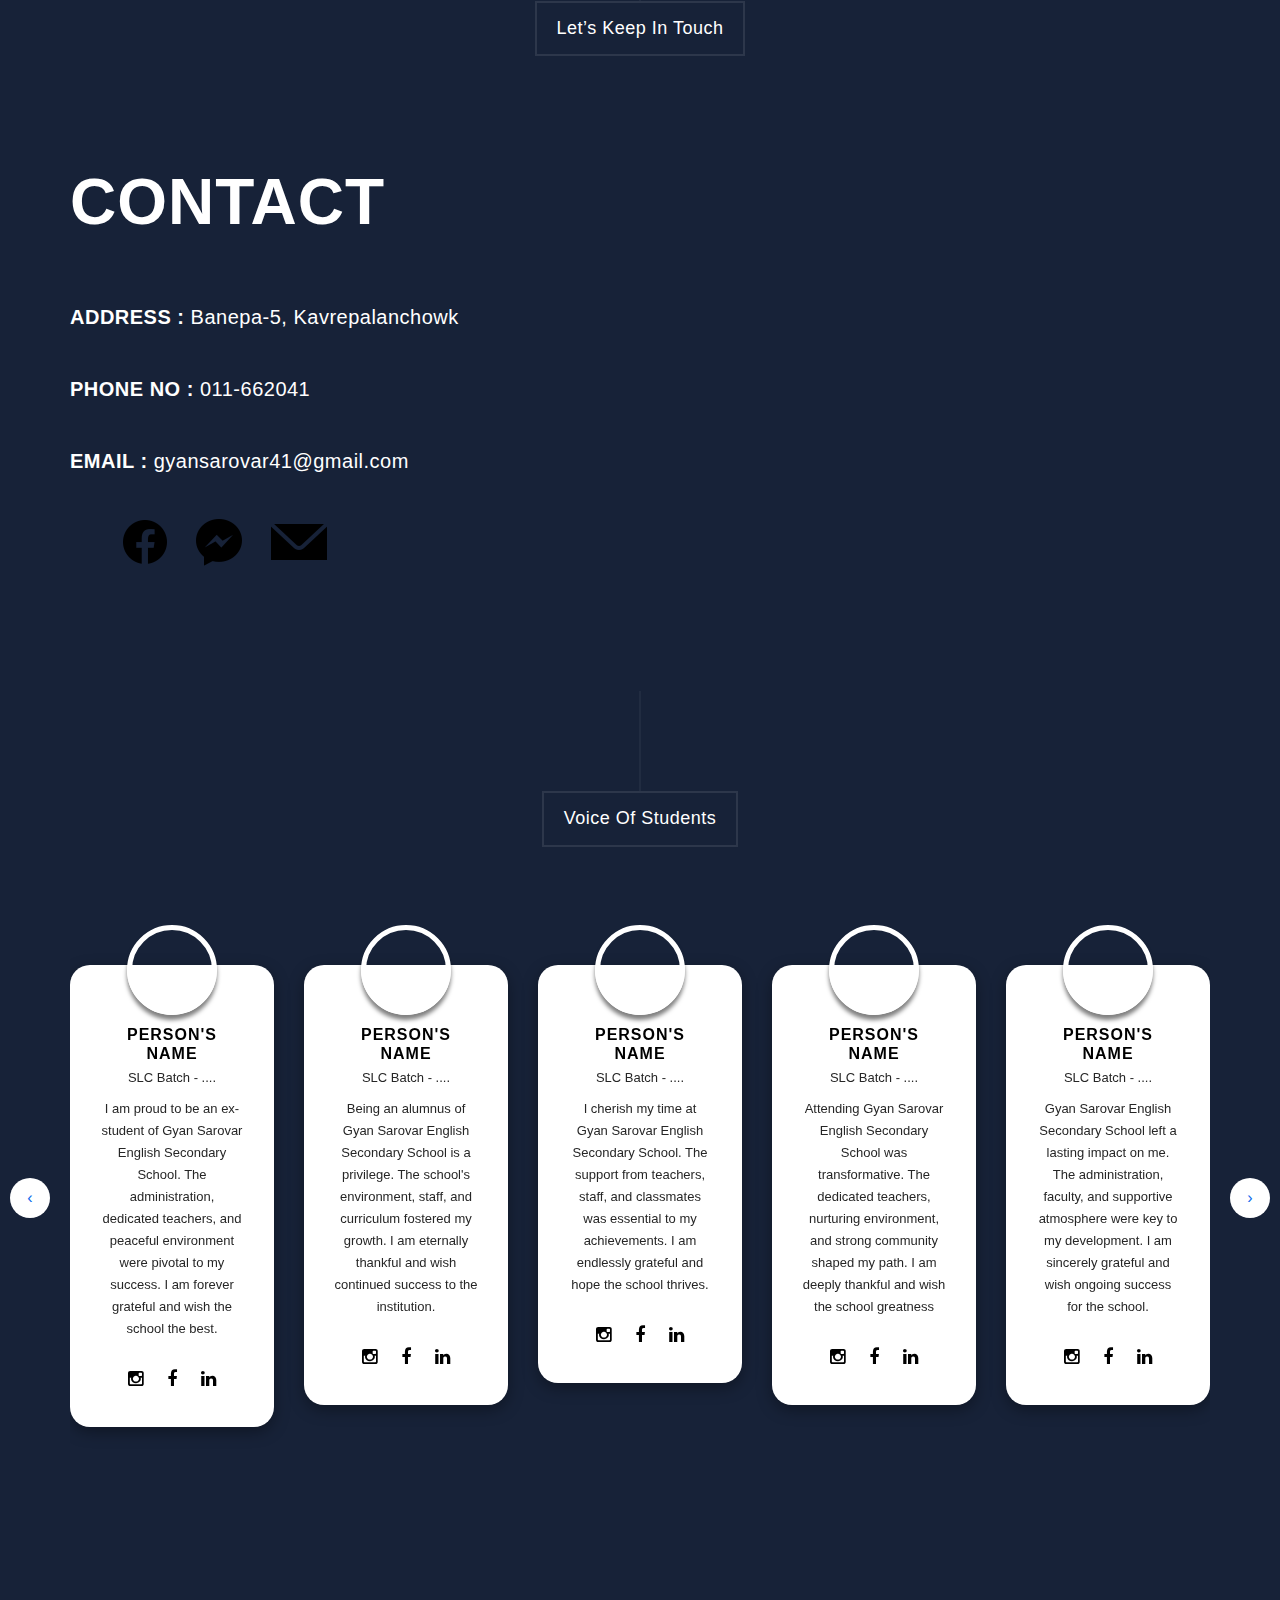
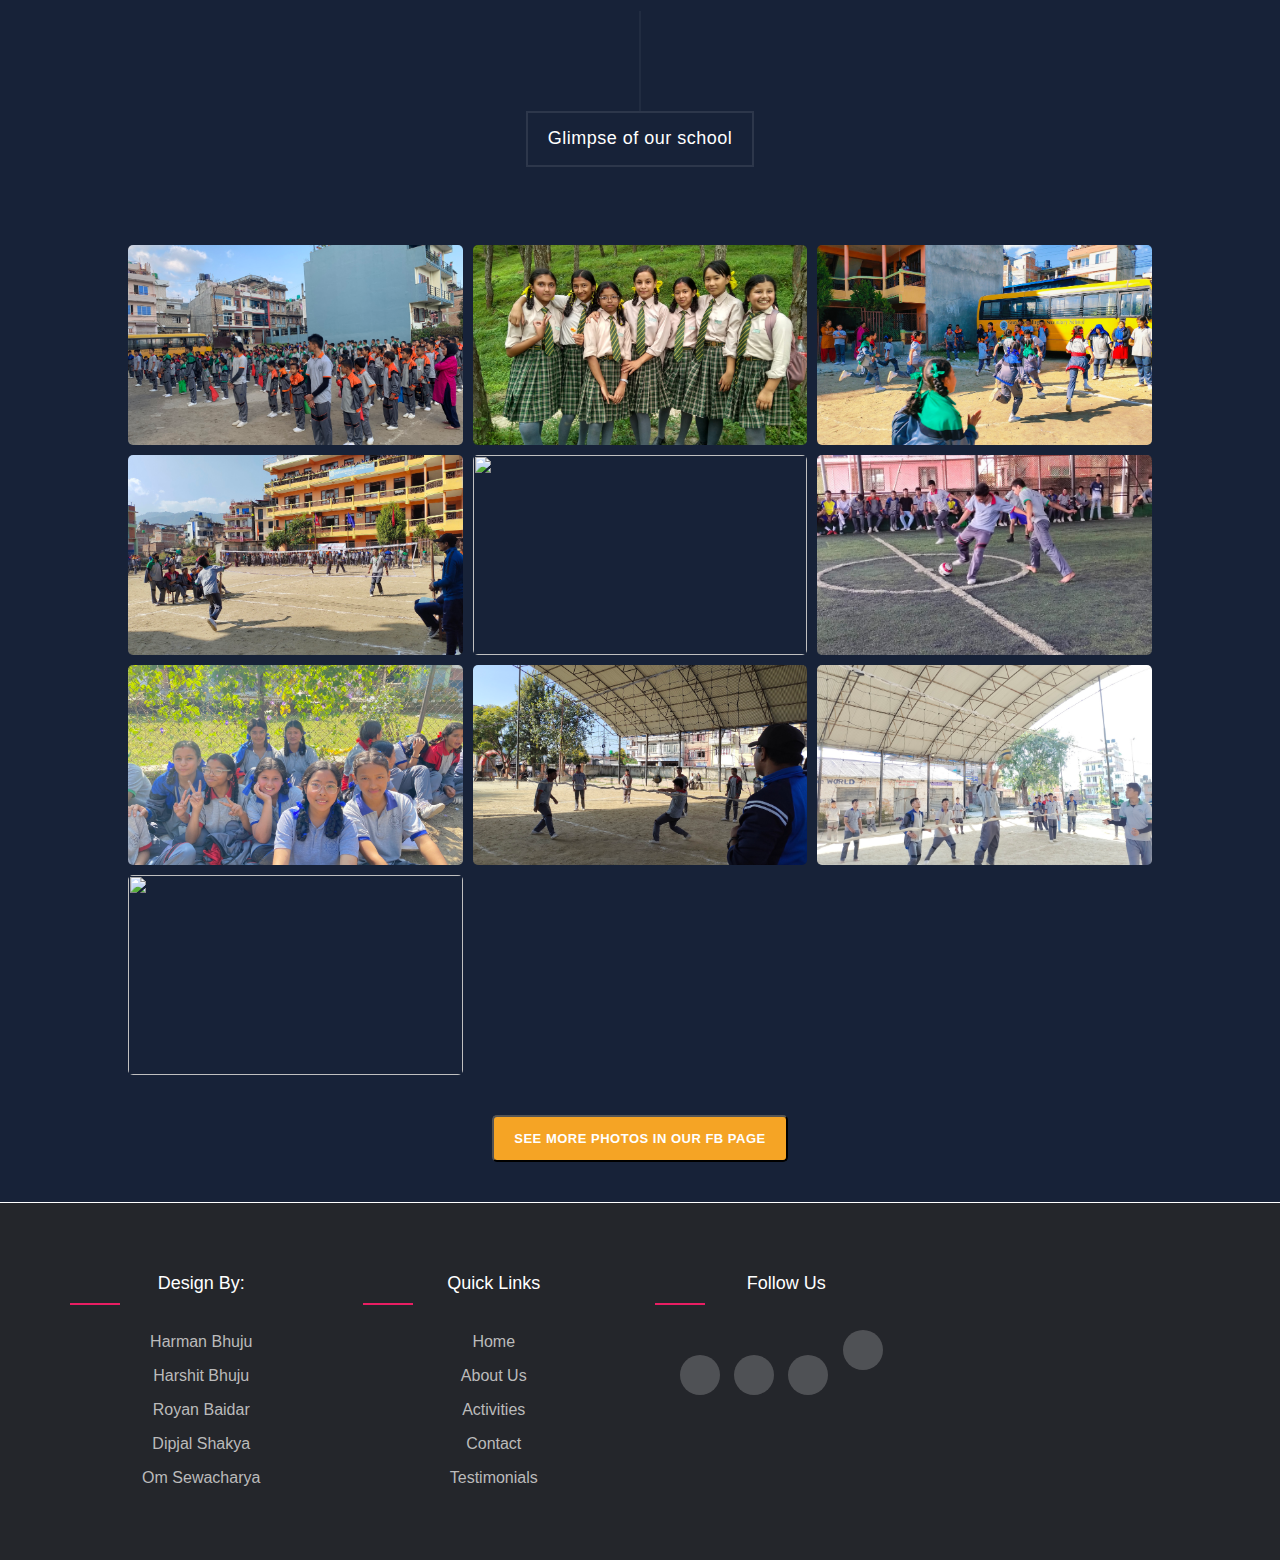
==== commit f5f3b73f: "massive improvement" ====
--- a/GYAN SAROVAR/index.html
+++ b/GYAN SAROVAR/index.html
@@ -1,282 +1,314 @@
 <!DOCTYPE html>
 <html lang="en">
-
-<head>
-  <meta charset="utf-8" />
-  <meta name="viewport" content="width=device-width, initial-scale=1, shrink-to-fit=no" />
-  <meta name="description" content="" />
-  <meta name="author" content="" />
-  <link rel="icon" type="image/x-icon" href="./assets/images/gyan sarovar logo.png">
-  <link href="https://fonts.googleapis.com/css?family=Montserrat:100,200,300,400,500,600,700,800,900"
-    rel="stylesheet" />
-  <title>Gyan Sarovar English Secondary School</title>
-
-  <link href="vendor/bootstrap/css/bootstrap.min.css" rel="stylesheet" />
-  <link rel="stylesheet" href="assets/css/fontawesome.css" />
-  <link rel="stylesheet" href="./styles/style.css" />
-  <link rel="stylesheet" href="./styles/owl.css" />
-  <link rel="stylesheet" href="./styles/lightbox.css" />
-</head>
-
-<body>
-  <header class="main-header clearfix" role="header">
-    <div class="logo">
-      <img src="./assets/images/gyan sarovar logo.png" alt="logo" class="gyan-logo" />
-      <a href="#"><em>Gyan</em> Sarovar</a>
+  <head>
+    <meta charset="utf-8" />
+    <meta
+      name="viewport"
+      content="width=device-width, initial-scale=1, shrink-to-fit=no"
+    />
+    <meta name="description" content="" />
+    <meta name="author" content="" />
+    <link
+      href="https://fonts.googleapis.com/css?family=Montserrat:100,200,300,400,500,600,700,800,900"
+      rel="stylesheet"
+    />
+
+    <title>Gyan Sarovar English Secondary School</title>
+
+    <link href="vendor/bootstrap/css/bootstrap.min.css" rel="stylesheet" />
+
+    <link rel="stylesheet" href="assets/css/fontawesome.css" />
+    <link rel="stylesheet" href="./styles/style.css" />
+    <link rel="stylesheet" href="./styles/owl.css" />
+    <link rel="stylesheet" href="./styles/lightbox.css" />
+    <link rel="stylesheet" href="css/swiper-bundle.min.css" />
+    <link
+      href="https://unpkg.com/boxicons@2.1.2/css/boxicons.min.css"
+      rel="stylesheet"
+    />
+  </head>
+
+  <body>
+    <header class="main-header clearfix" role="header">
+      <div class="logo">
+        <img
+          src="./assets/images/gyan sarovar logo.png"
+          alt="logo"
+          class="gyan-logo"
+        />
+        <a href="#">Gyan Sarovar</a>
+      </div>
+      <a href="#menu" class="menu-link"><i class="fa fa-bars"></i></a>
+      <nav id="menu" class="main-nav" role="navigation">
+        <ul class="main-menu">
+          <li><a href="#section1">Home</a></li>
+          <li><a href="#section2">About Us</a></li>
+          <li><a href="#section4">Activities</a></li>
+          <li><a href="#section6">Contact</a></li>
+          <li><a href="#section7">Testimonials</a></li>
+        </ul>
+      </nav>
+    </header>
+
+    <section class="section main-banner" id="top" data-section="section1" id="section1">
+      <video autoplay muted loop id="bg-video">
+        <source src="./gallery gsess/video.mp4" type="video/mp4" />
+      </video>
+
+      <div class="video-overlay header-text">
+        <div class="caption">
+          <h6>"Education for Excellence"</h6>
+          <h2><em>45+ years</em> of excellence service</h2>
+          <div class="main-button">
+            <div class="scroll-to-section">
+              <a href="#section2">Discover more</a>
+            </div>
+          </div>
+        </div>
+      </div>
+    </section>
+
+    <section class="features">
+      <div class="container">
+        <div class="row">
+          <div class="col-lg-4 col-12">
+            <div class="features-post">
+              <div class="features-content">
+                <div class="content-show">
+                  <h4><i class="fa fa-pencil"></i>Secondary Level Education</h4>
+                </div>
+                <div class="content-hide">
+                  <p>
+                    At our school, students study from playgroup to class 10,
+                    receiving a comprehensive education that fosters critical
+                    thinking, creativity, and personal growth for future
+                    success.
+                  </p>
+                  <p class="hidden-sm">
+                    At our school, students study from playgroup to class 10,
+                    receiving a comprehensive education that fosters critical
+                    thinking, creativity, and personal growth for future
+                    success.
+                  </p>
+                </div>
+              </div>
+            </div>
+          </div>
+          <div class="col-lg-4 col-12">
+            <div class="features-post second-features">
+              <div class="features-content">
+                <div class="content-show">
+                  <h4>
+                    <i class="fa fa-graduation-cap"></i>Extra Curriculum
+                    Activities
+                  </h4>
+                </div>
+                <div class="content-hide">
+                  <p>
+                    Our school offers a variety of extracurricular activities,
+                    including sports, arts, music, and clubs, ensuring students
+                    have opportunities to explore their interests, develop new
+                    skills, and build lasting friendships.
+                  </p>
+                  <p class="hidden-sm">
+                    Our school offers a variety of extracurricular activities,
+                    including sports, arts, music, and clubs, ensuring students
+                    have opportunities to explore their interests, develop new
+                    skills, and build lasting friendships.
+                  </p>
+                </div>
+              </div>
+            </div>
+          </div>
+          <div class="col-lg-4 col-12">
+            <div class="features-post third-features">
+              <div class="features-content">
+                <div class="content-show">
+                  <h4><i class="fa fa-book"></i>Parents Meeting</h4>
+                </div>
+                <div class="content-hide">
+                  <p>
+                    Our school holds regular parent meetings to discuss student
+                    progress, address concerns, and collaborate on educational
+                    strategies, ensuring that parents are actively involved and
+                    informed about their child's development.
+                  </p>
+                  <p class="hidden-sm">
+                    Our school holds regular parent meetings to discuss student
+                    progress, address concerns, and collaborate on educational
+                    strategies, ensuring that parents are actively involved and
+                    informed about their child's development.
+                  </p>
+                </div>
+              </div>
+            </div>
+          </div>
+        </div>
+      </div>
+    </section>
+
+    <section class="section why-us" data-section="section2" id="section2">
+      <div class="container">
+        <div class="row">
+          <div class="col-md-12">
+            <div class="section-heading">
+              <h2>Why choose Gyan Sarovar ?</h2>
+            </div>
+          </div>
+          <div class="col-md-12">
+            <div id="tabs">
+              <ul>
+                <li><a href="#tabs-1">Best Education</a></li>
+                <li><a href="#tabs-2">Experienced Teachers</a></li>
+                <li><a href="#tabs-3">Friendly Environment</a></li>
+              </ul>
+              <section class="tabs-content">
+                <article id="tabs-1">
+                  <div class="row">
+                    <div class="col-md-6">
+                      <img src="assets/images/choose-us-image-01.png" alt="" />
+                    </div>
+                    <div class="col-md-6">
+                      <h4>Best Education</h4>
+                      <p>
+                        Our school is committed to providing the best education
+                        by combining academic excellence with innovative
+                        teaching methods. We create a supportive and dynamic
+                        learning environment where students are encouraged to
+                        reach their highest potential, preparing them for
+                        success in an ever-evolving world.
+                      </p>
+                    </div>
+                  </div>
+                </article>
+                <article id="tabs-2">
+                  <div class="row">
+                    <div class="col-md-6">
+                      <img src="assets/images/choose-us-image-02.png" alt="" />
+                    </div>
+                    <div class="col-md-6">
+                      <h4>Experienced Teachers</h4>
+                      <p>
+                        Our school prides itself on having experienced teachers
+                        who are dedicated, experienced, and passionate about
+                        education. They employ innovative teaching methods,
+                        provide personalized support, and inspire students to
+                        achieve their best, fostering a love for learning and a
+                        strong academic foundation.
+                      </p>
+                    </div>
+                  </div>
+                </article>
+                <article id="tabs-3">
+                  <div class="row">
+                    <div class="col-md-6">
+                      <img src="assets/images/choose-us-image-03.png" alt="" />
+                    </div>
+                    <div class="col-md-6">
+                      <h4>Friendly Environment</h4>
+                      <p>
+                        Our school fosters a friendly environment where students
+                        feel safe, valued, and supported. This welcoming
+                        atmosphere encourages positive relationships, open
+                        communication, and a sense of belonging, ensuring that
+                        every student can thrive both academically and
+                        personally.
+                      </p>
+                    </div>
+                  </div>
+                </article>
+              </section>
+            </div>
+          </div>
+        </div>
+      </div>
+    </section>
+
+
+    <section class="section principal">
+      <div class="container">
+        <div class="row principal-message">
+            <div class="col-md-6 order-md-2 text-center">
+                <img src="../GYAN SAROVAR/gallery gsess/principal.jpg" alt="Principal Picture">
+            </div>
+            <div class="col-md-6 order-md-1 py-5">
+                <h1 class="pricipal-h1">Message from the Principal</h1>
+                <p class="principal-large-p">Education for Excellence" our school motto is a continuous
+                  inspiration both to those who teach and those who learn in
+                  Gyan Sarovar. Excellence is an untested factor of minds,
+                  hearts and bodies engaged in serious battle of discipline and
+                  commitment.<br> <br>Students need teaching-Yes. But more than that
+                  they need to discover the potential within "I can excel"
+                  should be their heart throb. Application of the mind and body
+                  in serious desire to discover the true strength and treasure
+                  within is what we count as our accomplishment whenever a
+                  student encounters personal victory.</p>
+                <pre class="sincerely">~Ms. Angelina Mukhia</pre>
+            </div>
+        </div>
     </div>
-    <a href="#menu" class="menu-link"><i class="fa fa-bars"></i></a>
-    <nav id="menu" class="main-nav" role="navigation">
-      <ul class="main-menu">
-        <li><a href="#section1">Home</a></li>
-        <li><a href="#section2">About Us</a></li>
-        <li><a href="#section4">Activities</a></li>
-        <li><a href="#section6">Contact</a></li>
-        <li><a href="#section7">Testimonials</a></li>
-      </ul>
-    </nav>
-  </header>
-
-  <section class="section main-banner" id="top" data-section="section1">
-    <video autoplay muted loop id="bg-video">
-      <source src="assets/images/course-video.mp4" type="video/mp4" />
-    </video>
-
-    <div class="video-overlay header-text">
-      <div class="caption">
-        <h6>"Excellence in Education"</h6>
-        <h2><em>Your</em> School</h2>
-        <div class="main-button">
-          <div class="scroll-to-section">
-            <a href="#section2">Discover more</a>
-          </div>
-        </div>
-      </div>
-    </div>
-  </section>
-
-  <section class="features">
-    <div class="container">
-      <div class="row">
-        <div class="col-lg-4 col-12">
-          <div class="features-post">
-            <div class="features-content">
-              <div class="content-show">
-                <h4><i class="fa fa-pencil"></i>Secondary Level Education</h4>
-              </div>
-              <div class="content-hide">
+    </section> 
+  
+    
+
+    <section class="section courses" data-section="section4" id="section4">
+      <div class="container-fluid">
+        <div class="row">
+          <div class="col-md-12">
+            <div class="section-heading">
+              <h2>Choose Your Activities</h2>
+            </div>
+          </div>
+          <div class="owl-carousel owl-theme">
+            <div class="item">
+              <img src="assets/images/courses-01.jpg" alt="Activities #1" />
+              <div class="down-content">
+                <h4>Dancing Classes</h4>
                 <p>
-                  At our school, students study from playgroup to class 10,
-                  receiving a comprehensive education that fosters critical
-                  thinking, creativity, and personal growth for future
-                  success.
-                </p>
-                <p class="hidden-sm">
-                  At our school, students study from playgroup to class 10,
-                  receiving a comprehensive education that fosters critical
-                  thinking, creativity, and personal growth for future
-                  success.
-                </p>
-              </div>
-            </div>
-          </div>
-        </div>
-        <div class="col-lg-4 col-12">
-          <div class="features-post second-features">
-            <div class="features-content">
-              <div class="content-show">
-                <h4>
-                  <i class="fa fa-graduation-cap"></i>Extra Curriculum
-                  Activities
-                </h4>
-              </div>
-              <div class="content-hide">
+                  Our school offers diverse activities including dancing
+                  classes, arts programs, computer classes, and a variety of
+                  games to enrich students' educational experiences and foster
+                  personal growth.
+                </p>
+              </div>
+            </div>
+            <div class="item">
+              <img src="assets/images/courses-02.jpg" alt="Activities #2" />
+              <div class="down-content">
+                <h4>Singing Classes</h4>
                 <p>
-                  Our school offers a variety of extracurricular activities,
-                  including sports, arts, music, and clubs, ensuring students
-                  have opportunities to explore their interests, develop new
-                  skills, and build lasting friendships.
-                </p>
-                <p class="hidden-sm">
-                  Our school offers a variety of extracurricular activities,
-                  including sports, arts, music, and clubs, ensuring students
-                  have opportunities to explore their interests, develop new
-                  skills, and build lasting friendships.
-                </p>
-              </div>
-            </div>
-          </div>
-        </div>
-        <div class="col-lg-4 col-12">
-          <div class="features-post third-features">
-            <div class="features-content">
-              <div class="content-show">
-                <h4><i class="fa fa-book"></i>Parents Meeting</h4>
-              </div>
-              <div class="content-hide">
+                  Our school offers singing classes where students explore their
+                  musical talents in a supportive environment, guided by
+                  talented instructors across various genres and vocal
+                  techniques.
+                </p>
+              </div>
+            </div>
+            <div class="item">
+              <img src="assets/images/courses-05.jpg" alt="" />
+              <div class="down-content">
+                <h4>Arts</h4>
                 <p>
-                  Our school holds regular parent meetings to discuss student
-                  progress, address concerns, and collaborate on educational
-                  strategies, ensuring that parents are actively involved and
-                  informed about their child's development.
-                </p>
-                <p class="hidden-sm">
-                  Our school holds regular parent meetings to discuss student
-                  progress, address concerns, and collaborate on educational
-                  strategies, ensuring that parents are actively involved and
-                  informed about their child's development.
-                </p>
-              </div>
-            </div>
-          </div>
-        </div>
-      </div>
-    </div>
-  </section>
-
-  <section class="section why-us" data-section="section2">
-    <div class="container">
-      <div class="row">
-        <div class="col-md-12">
-          <div class="section-heading">
-            <h2>Why choose Gyan Sarovar ?</h2>
-          </div>
-        </div>
-        <div class="col-md-12">
-          <div id="tabs">
-            <ul>
-              <li><a href="#tabs-1">Best Education</a></li>
-              <li><a href="#tabs-2">Top Teachers</a></li>
-              <li><a href="#tabs-3">Friendly Environment</a></li>
-            </ul>
-            <section class="tabs-content">
-              <article id="tabs-1">
-                <div class="row">
-                  <div class="col-md-6">
-                    <img src="assets/images/choose-us-image-01.png" alt="" />
-                  </div>
-                  <div class="col-md-6">
-                    <h4>Best Education</h4>
-                    <p>
-                      Our school is committed to providing the best education
-                      by combining academic excellence with innovative
-                      teaching methods. We create a supportive and dynamic
-                      learning environment where students are encouraged to
-                      reach their highest potential, preparing them for
-                      success in an ever-evolving world.
-                    </p>
-                  </div>
-                </div>
-              </article>
-              <article id="tabs-2">
-                <div class="row">
-                  <div class="col-md-6">
-                    <img src="assets/images/choose-us-image-02.png" alt="" />
-                  </div>
-                  <div class="col-md-6">
-                    <h4>Top Teachers</h4>
-                    <p>
-                      Our school prides itself on having top teachers who are
-                      dedicated, experienced, and passionate about education.
-                      They employ innovative teaching methods, provide
-                      personalized support, and inspire students to achieve
-                      their best, fostering a love for learning and a strong
-                      academic foundation.
-                    </p>
-                  </div>
-                </div>
-              </article>
-              <article id="tabs-3">
-                <div class="row">
-                  <div class="col-md-6">
-                    <img src="assets/images/choose-us-image-03.png" alt="" />
-                  </div>
-                  <div class="col-md-6">
-                    <h4>Friendly Environment</h4>
-                    <p>
-                      Our school fosters a friendly environment where students
-                      feel safe, valued, and supported. This welcoming
-                      atmosphere encourages positive relationships, open
-                      communication, and a sense of belonging, ensuring that
-                      every student can thrive both academically and
-                      personally.
-                    </p>
-                  </div>
-                </div>
-              </article>
-            </section>
-          </div>
-        </div>
-      </div>
-    </div>
-  </section>
-
-  <section class="section courses" data-section="section4">
-    <div class="container-fluid">
-      <div class="row">
-        <div class="col-md-12">
-          <div class="section-heading">
-            <h2>Choose Your Activities</h2>
-          </div>
-        </div>
-        <div class="owl-carousel owl-theme">
-          <a href="/dancing.html" class="games-a">
-          <div class="item">
-            <img src="assets/images/courses-01.jpg" alt="Activities #1" />
-            <div class="down-content">
-              <h4>Dancing Classes</h4>
-              <p>
-                Our school offers diverse activities including dancing
-                classes, arts programs, computer classes, and a variety of
-                games to enrich students' educational experiences and foster
-                personal growth.
-              </p>
-            </div>
-          </div>
-        </a>
-        <a href="/singing.html" class="games-a">
-          <div class="item">
-            <img src="assets/images/courses-02.jpg" alt="Activities #2" />
-            <div class="down-content">
-              <h4>Singing Classes</h4>
-              <p>
-                Our school offers singing classes where students explore their
-                musical talents in a supportive environment, guided by
-                talented instructors across various genres and vocal
-                techniques.
-              </p>
-            </div>
-          </div>
-        </a>
-        <a href="/arts.html" class="games-a">
-          <div class="item">
-            <img src="assets/images/courses-05.jpg" alt="" />
-            <div class="down-content">
-              <h4>Arts</h4>
-              <p>
-                Our school's arts program offers opportunities for students to
-                develop their creativity through activities like drawing,
-                painting, sculpture, and more, with skilled instructors
-                supporting their artistic growth.
-              </p>
-            </div>
-          </div>
-        </a>
-        <a href="/computer-class.html" class="games-a" >
-          <div class="item">
-            <img src="assets/images/courses-03.jpg"   height: 255.02px alt="Activities #3" />
-            <div class="down-content">
-              <h4>Computer Classes</h4>
-              <p>
-                Our school offers comprehensive computer classes covering
-                programming, software applications, and digital literacy,
-                ensuring students are prepared for the digital age.
-              </p>
-            </div>
-          </div>
-        </a>
-          <a href="/games.html" class="games-a">
+                  Our school's arts program offers opportunities for students to
+                  develop their creativity through activities like drawing,
+                  painting, sculpture, and more, with skilled instructors
+                  supporting their artistic growth.
+                </p>
+              </div>
+            </div>
             <div class="item">
-              <img src="gallery gsess/games-logo.jpg" class="games-logo" alt="Activities #4" />
+              <img src="assets/images/courses-03.jpg" alt="Activities #3" />
+              <div class="down-content">
+                <h4>Computer Classes</h4>
+                <p>
+                  Our school offers comprehensive computer classes covering
+                  programming, software applications, and digital literacy,
+                  ensuring students are prepared for the digital age.
+                </p>
+              </div>
+            </div>
+            <div class="item">
+              <img src="assets/images/courses-04.jpg" alt="Activities #4" />
               <div class="down-content">
                 <h4>Games</h4>
                 <p>
@@ -286,144 +318,361 @@
                 </p>
               </div>
             </div>
-          </a>
-        </div>
-      </div>
-    </div>
-  </section>
-
-  <section class="section contact" data-section="section6">
-    <div class="container">
-      <div class="row">
-        <div class="col-md-12">
-          <div class="section-heading">
-            <h2>Let’s Keep In Touch</h2>
-          </div>
-        </div>
-        <div class="col-md-6">
-          <div class="row">
-            <div class="col-md-6">
-              <p></p>
-            </div>
-            <div class="col-md-6"></div>
-            <div class="col-md-12"></div>
-            <div class="col-md-12"></div>
-          </div>
-        </div>
-        <div class="col-md-6">
-          <div id="map">
-            <iframe
-              src="https://www.google.com/maps/embed?pb=!1m14!1m8!1m3!1d1130.3564987981986!2d85.52469369023137!3d27.633007914798306!3m2!1i1024!2i768!4f13.1!3m3!1m2!1s0x39eb08cdcc68fcff%3A0x714e6c073dac0657!2sGyan%20Sarovar%20Secondary%20School!5e0!3m2!1sen!2snp!4v1719900522330!5m2!1sen!2snp"
-              width="100%" height="450" style="border: 0" allowfullscreen="" loading="lazy"
-              referrerpolicy="no-referrer-when-downgrade"></iframe>
-          </div>
-        </div>
-      </div>
-    </div>
-  </section>
-
-  <section class="section gallery">
-    <h1>Some of the images of our school</h1>
-    <div class="container gallery-img">
-      <div class="row">
-        <div class="col col-sm-6 col-md-6 col-lg-2">
-          <img class="gsess-img img-fluid" src="./gallery gsess/image (1).jpeg" />
-        </div>
-        <div class="col col-sm-6 col-md-6 col-lg-2">
-          <img class="gsess-img img-fluid" src="./gallery gsess/image (15).jpg" />
-        </div>
-        <div class="col col-sm-6 col-md-6 col-lg-2">
-          <img class="gsess-img img-fluid" src="./gallery gsess/image (16).jpg " />
-        </div>
-        <div class="col col-sm-6 col-md-6 col-lg-2">
-          <img class="gsess-img img-fluid" src="./gallery gsess/image (17).jpg" />
-        </div>
-        <div class="col col-sm-6 col-md-6 col-lg-2">
-          <img class="gsess-img img-fluid" src="./gallery gsess/image (18).jpg" />
-        </div>
-        <div class="col col-sm-6 col-md-6 col-lg-2">
-          <img class="gsess-img img-fluid" src="./gallery gsess/image (19).jpg" />
-        </div>
-      </div>
-    </div>
-  </section>
-  <footer>
-    <div class="container">
-      <div class="row">
-        <div class="col-md-12">
-          <p>
-            <i class="fa fa-copyright"></i> Copyright by Gyan Sarovar | All
-            Right Reserved
-          </p>
-          <p class="design-by">Design by : Harshit,Harman,Royan,Dipjal,Om</p>
-        </div>
-      </div>
-    </div>
-  </footer>
-
-  <script src="vendor/jquery/jquery.min.js"></script>
-  <script src="vendor/bootstrap/js/bootstrap.bundle.min.js"></script>
-
-  <script src="assets/js/isotope.min.js"></script>
-  <script src="assets/js/owl-carousel.js"></script>
-  <script src="assets/js/lightbox.js"></script>
-  <script src="assets/js/tabs.js"></script>
-  <script src="assets/js/video.js"></script>
-  <script src="assets/js/slick-slider.js"></script>
-  <script src="assets/js/custom.js"></script>
-  <script>
-    $(".nav li:first").addClass("active");
-
-    var showSection = function showSection(section, isAnimate) {
-      var direction = section.replace(/#/, ""),
-        reqSection = $(".section").filter(
-          '[data-section="' + direction + '"]'
-        ),
-        reqSectionPos = reqSection.offset().top - 0;
-
-      if (isAnimate) {
-        $("body, html").animate(
-          {
-            scrollTop: reqSectionPos,
+          </div>
+        </div>
+      </div>
+    </section>
+
+    <section class="section contact" data-section="section6" id="section6">
+      <div class="container">
+        <div class="row">
+          <div class="col-md-12">
+            <div class="section-heading">
+              <h2>Let’s Keep In Touch</h2>
+            </div>
+          </div>
+          <div class="col-md-6">
+            <div class="row">
+              <div class="col-md-12 contact-info">
+                <h2>Contact</h2>
+              </div>
+              <div class="col-md-12 contact-info">
+                <p><span>Address :</span> Banepa-5, Kavrepalanchowk</p>
+              </div>
+              <div class="col-md-12 contact-info">
+                <p><span>Phone no :</span> 011-662041</p>
+              </div>
+              <div class="col-md-12 contact-info">
+                <p><span>Email :</span> gyansarovar41@gmail.com</p>
+              </div>
+              <div class="col-md-12 contact-info contact-img">
+                <img src="./gallery gsess/icons8-facebook-50.png" />
+                <img src="./gallery gsess/icons8-messenger-50.png" />
+                <img
+                  src="./gallery gsess/icons8-email-60.png"
+                  class="email-logo"
+                />
+              </div>
+            </div>
+          </div>
+          <div class="col-md-6">
+            <div id="map">
+              <iframe
+                src="https://www.google.com/maps/embed?pb=!1m14!1m8!1m3!1d1130.3564987981986!2d85.52469369023137!3d27.633007914798306!3m2!1i1024!2i768!4f13.1!3m3!1m2!1s0x39eb08cdcc68fcff%3A0x714e6c073dac0657!2sGyan%20Sarovar%20Secondary%20School!5e0!3m2!1sen!2snp!4v1719900522330!5m2!1sen!2snp"
+                width="100%"
+                height="450"
+                style="border: 0"
+                allowfullscreen=""
+                loading="lazy"
+                referrerpolicy="no-referrer-when-downgrade"
+              ></iframe>
+            </div>
+          </div>
+        </div>
+      </div>
+    </section>
+
+    <section class="section testimonials" data-section="section7" id="section7">
+      <div class="container">
+        <div class="row">
+          <div class="col-md-12">
+            <div class="section-heading voice">
+              <h2>Voice Of Students</h2>
+            </div>
+          </div>
+        </div>
+      </div>
+    </section>
+    <section id="testimonial_area" class="section_padding">
+      <div class="container">
+        <div class="row">
+          <div class="col-md-12">
+            <div class="testmonial_slider_area text-center owl-carousel">
+              <div class="box-area">
+                <div class="img-area">
+                  <img src="img/1.jpg" alt="" />
+                </div>
+                <h5>Person's name</h5>
+                <span>SLC Batch - ....</span>
+                <p class="content">
+                  I am proud to be an ex-student of Gyan Sarovar English
+                  Secondary School. The administration, dedicated teachers, and
+                  peaceful environment were pivotal to my success. I am forever
+                  grateful and wish the school the best.
+                </p>
+                <h6 class="socials">
+                  <i class="fa fa-instagram"></i>
+                  <i class="fa fa-facebook"></i>
+                  <i class="fa fa-linkedin"></i>
+                </h6>
+              </div>
+
+              <div class="box-area">
+                <div class="img-area">
+                  <img src="img/2.jpg" alt="" />
+                </div>
+                <h5>Person's name</h5>
+                <span>SLC Batch - ....</span>
+                <p class="content">
+                  Being an alumnus of Gyan Sarovar English Secondary School is a
+                  privilege. The school's environment, staff, and curriculum
+                  fostered my growth. I am eternally thankful and wish continued
+                  success to the institution.
+                </p>
+                <h6 class="socials">
+                  <i class="fa fa-instagram"></i>
+                  <i class="fa fa-facebook"></i>
+                  <i class="fa fa-linkedin"></i>
+                </h6>
+              </div>
+
+              <div class="box-area">
+                <div class="img-area">
+                  <img src="img/3.jpg" alt="" />
+                </div>
+                <h5>Person's name</h5>
+                <span>SLC Batch - ....</span>
+                <p class="content">
+                  I cherish my time at Gyan Sarovar English Secondary School.
+                  The support from teachers, staff, and classmates was essential
+                  to my achievements. I am endlessly grateful and hope the
+                  school thrives.
+                </p>
+                <h6 class="socials">
+                  <i class="fa fa-instagram"></i>
+                  <i class="fa fa-facebook"></i>
+                  <i class="fa fa-linkedin"></i>
+                </h6>
+              </div>
+
+              <div class="box-area">
+                <div class="img-area">
+                  <img src="img/4.jpg" alt="" />
+                </div>
+                <h5>Person's name</h5>
+                <span>SLC Batch - ....</span>
+                <p class="content">
+                  Attending Gyan Sarovar English Secondary School was
+                  transformative. The dedicated teachers, nurturing environment,
+                  and strong community shaped my path. I am deeply thankful and
+                  wish the school greatness
+                </p>
+                <h6 class="socials">
+                  <i class="fa fa-instagram"></i>
+                  <i class="fa fa-facebook"></i>
+                  <i class="fa fa-linkedin"></i>
+                </h6>
+              </div>
+
+              <div class="box-area">
+                <div class="img-area">
+                  <img src="img/5.jpg" alt="" />
+                </div>
+                <h5>Person's name</h5>
+                <span>SLC Batch - ....</span>
+                <p class="content">
+                  Gyan Sarovar English Secondary School left a lasting impact on
+                  me. The administration, faculty, and supportive atmosphere
+                  were key to my development. I am sincerely grateful and wish
+                  ongoing success for the school.
+                </p>
+                <h6 class="socials">
+                  <i class="fa fa-instagram"></i>
+                  <i class="fa fa-facebook"></i>
+                  <i class="fa fa-linkedin"></i>
+                </h6>
+              </div>
+
+              <div class="box-area">
+                <div class="img-area">
+                  <img src="img/6.jpg" alt="" />
+                </div>
+                <h5>Person's name</h5>
+                <span>SLC Batch - ....</span>
+                <p class="content">
+                  I hold fond memories of Gyan Sarovar English Secondary School.
+                  The school's leadership, caring teachers, and serene setting
+                  contributed greatly to my accomplishments. I am truly thankful
+                  and wish the school continued prosperity
+                </p>
+                <h6 class="socials">
+                  <i class="fa fa-instagram"></i>
+                  <i class="fa fa-facebook"></i>
+                  <i class="fa fa-linkedin"></i>
+                </h6>
+              </div>
+            </div>
+          </div>
+        </div>
+      </div>
+    </section>
+
+    <section class="section-gallery">
+      <div class="section-heading">
+        <h2>Glimpse of our school</h2>
+      </div>
+      <div class="gallery">
+        <div class="image-container">
+          <img src="./gallery gsess/image (1).jpeg" />
+        </div>
+        <div class="image-container">
+          <img src="./gallery gsess/image (15).jpg" />
+        </div>
+        <div class="image-container">
+          <img src="./gallery gsess/image (17).jpg" />
+        </div>
+        <div class="image-container">
+          <img src="./gallery gsess/image (18).jpg" />
+        </div>
+        <div class="image-container">
+          <img src="./gallery gsess/image (37).jpg" />
+        </div>
+        <div class="image-container">
+          <img src="./gallery gsess/image (23).jpg" />
+        </div>
+        <div class="image-container">
+          <img src="./gallery gsess/image (20).jpg" />
+        </div>
+        <div class="image-container">
+          <img src="./gallery gsess/image (21).jpg" />
+        </div>
+        <div class="image-container">
+          <img src="./gallery gsess/image (22).jpg" />
+        </div>
+        <div class="image-container">
+          <img src="./gallery gsess/image (36).jpg" />
+        </div>
+      </div>
+      <div class="see-more-btn-div">
+        <a href="https://www.facebook.com/GyansarovarBnp/photos" target="_blank"
+          ><button>See More Photos in Our FB Page</button></a
+        >
+      </div>
+    </section>
+    <footer class="footer">
+      <div class="container">
+        <div class="row">
+          <div class="footer-col">
+            <h4>Design By:</h4>
+            <ul>
+              <li><a href="#">Harman Bhuju</a></li>
+              <li><a href="#">Harshit Bhuju</a></li>
+              <li><a href="#">Royan Baidar</a></li>
+              <li><a href="#">Dipjal Shakya</a></li>
+              <li><a href="#">Om Sewacharya</a></li>
+            </ul>
+          </div>
+          <div class="footer-col">
+            <h4>Quick Links</h4>
+            <ul>
+              <li><a href="./index.html">Home</a></li>
+             <li> <a href="#section2">About Us</a></li>
+             <li> <a href="#section4">Activities</a></li>
+              <li><a href="#section6">Contact</a></li>
+              <li><a href="#section7">Testimonials</a></li>
+            </ul>
+          </div>
+          <div class="footer-col">
+            <h4>follow us</h4>
+            <div class="social-links">
+              <a href="#"><i class="fab fa-facebook-f"></i></a>
+              <a href="#"><i class="fab fa-twitter"></i></a>
+              <a href="#"><i class="fab fa-instagram"></i></a>
+              <a href="#"><i class="fab fa-linkedin-in"></i></a>
+            </div>
+          </div>
+        </div>
+      </div>
+   </footer>
+   
+    <script src="vendor/jquery/jquery.min.js"></script>
+    <script src="vendor/bootstrap/js/bootstrap.bundle.min.js"></script>
+
+    <script src="assets/js/isotope.min.js"></script>
+    <script src="assets/js/owl-carousel.js"></script>
+    <script src="assets/js/lightbox.js"></script>
+    <script src="assets/js/tabs.js"></script>
+    <script src="assets/js/video.js"></script>
+    <script src="assets/js/slick-slider.js"></script>
+    <script src="assets/js/custom.js"></script>
+    <script src="js/swiper-bundle.min.js"></script>
+    <script>
+      $(".nav li:first").addClass("active");
+
+      var showSection = function showSection(section, isAnimate) {
+        var direction = section.replace(/#/, ""),
+          reqSection = $(".section").filter(
+            '[data-section="' + direction + '"]'
+          ),
+          reqSectionPos = reqSection.offset().top - 0;
+
+        if (isAnimate) {
+          $("body, html").animate(
+            {
+              scrollTop: reqSectionPos,
+            },
+            800
+          );
+        } else {
+          $("body, html").scrollTop(reqSectionPos);
+        }
+      };
+
+      var checkSection = function checkSection() {
+        $(".section").each(function () {
+          var $this = $(this),
+            topEdge = $this.offset().top - 80,
+            bottomEdge = topEdge + $this.height(),
+            wScroll = $(window).scrollTop();
+          if (topEdge < wScroll && bottomEdge > wScroll) {
+            var currentId = $this.data("section"),
+              reqLink = $("a").filter("[href*=\\#" + currentId + "]");
+            reqLink
+              .closest("li")
+              .addClass("active")
+              .siblings()
+              .removeClass("active");
+          }
+        });
+      };
+
+      $(".main-menu, .scroll-to-section").on("click", "a", function (e) {
+        if ($(e.target).hasClass("external")) {
+          return;
+        }
+        e.preventDefault();
+        $("#menu").removeClass("active");
+        showSection($(this).attr("href"), true);
+      });
+
+      $(window).scroll(function () {
+        checkSection();
+      });
+
+      $(".testmonial_slider_area").owlCarousel({
+        autoplay: true,
+        slideSpeed: 1000,
+        items: 3,
+        loop: true,
+        nav: true,
+        navText: [
+          '<i class="fa fa-arrow-left"></i>',
+          '<i class="fa fa-arrow-right"></i>',
+        ],
+        margin: 30,
+        dots: true,
+        responsive: {
+          320: {
+            items: 1,
           },
-          800
-        );
-      } else {
-        $("body, html").scrollTop(reqSectionPos);
-      }
-    };
-
-    var checkSection = function checkSection() {
-      $(".section").each(function () {
-        var $this = $(this),
-          topEdge = $this.offset().top - 80,
-          bottomEdge = topEdge + $this.height(),
-          wScroll = $(window).scrollTop();
-        if (topEdge < wScroll && bottomEdge > wScroll) {
-          var currentId = $this.data("section"),
-            reqLink = $("a").filter("[href*=\\#" + currentId + "]");
-          reqLink
-            .closest("li")
-            .addClass("active")
-            .siblings()
-            .removeClass("active");
-        }
+          600: {
+            items: 2,
+          },
+          1000: {
+            items: 3,
+          },
+        },
       });
-    };
-
-    $(".main-menu, .scroll-to-section").on("click", "a", function (e) {
-      if ($(e.target).hasClass("external")) {
-        return;
-      }
-      e.preventDefault();
-      $("#menu").removeClass("active");
-      showSection($(this).attr("href"), true);
-    });
-
-    $(window).scroll(function () {
-      checkSection();
-    });
-  </script>
-</body>
-
-</html>+    </script>
+  </body>
+</html>
--- a/GYAN SAROVAR/styles/style.css
+++ b/GYAN SAROVAR/styles/style.css
@@ -2,18 +2,17 @@
 @import url("https://fonts.googleapis.com/css?family=Montserrat:100,200,300,400,500,600,700,800,900");
 
 body {
-  font-family: 'Montserrat', sans-serif;
+  font-family: "Montserrat", sans-serif;
   background-color: #172238;
 }
 
-
 a {
-  color: #3CF;
+  color: #3cf;
   text-decoration: none;
 }
 
 a:hover {
-  color: #FC3;
+  color: #fc3;
   text-decoration: none;
 }
 
@@ -28,7 +27,6 @@
   line-height: 22px;
 }
 
-
 .section-heading {
   text-align: center;
   margin-bottom: 70px;
@@ -40,7 +38,7 @@
   background-color: rgba(250, 250, 250, 0.1);
   position: absolute;
   top: -102px;
-  content: '';
+  content: "";
   left: 50%;
   transform: translate(-50%);
 }
@@ -57,7 +55,7 @@
   border: 2px solid rgba(250, 250, 250, 0.1);
 }
 
-.gyan-logo{
+.gyan-logo {
   height: 50px;
   margin-bottom: 15px;
   padding-right: 20px;
@@ -79,7 +77,7 @@
   display: none;
 }
 @media screen and (max-width: 1200px) {
-  .logo a{
+  .logo a {
     display: none;
   }
 }
@@ -139,8 +137,8 @@
   nav[role="navigation"] li.active a {
     color: #f5a425;
   }
-  .gyan-logo{
-    margin-top: 15px ;
+  .gyan-logo {
+    margin-top: 15px;
   }
 
   @media screen and (min-width: 951px) {
@@ -156,10 +154,8 @@
     nav[role="navigation"] li a {
       border: 0;
     }
-    
-  }
-}
-
+  }
+}
 
 @media screen and (max-width: 1050px) {
   .main-header .logo {
@@ -176,8 +172,7 @@
 }
 
 .main-header {
-  background-color: rgba(22, 34, 57, 0.95);
-  height: 80px;
+  background-color: #e26310;
   position: fixed;
   z-index: 12;
   width: 100%;
@@ -194,12 +189,7 @@
   font-size: 36px;
   text-transform: uppercase;
   font-weight: 800;
-  color: #fff;
-}
-
-.main-header .logo a em {
-  font-style: normal;
-  color: #f5a425;
+  color: cyan;
 }
 
 .main-menu {
@@ -220,32 +210,28 @@
 
 .main-menu li a {
   padding: 10px 15px;
-  font-size: 13px;
+  font-size: 15px;
   text-transform: uppercase;
   letter-spacing: 0.5px;
   font-weight: 700;
-  color: #fff;
+  color: white;
   border: 2px solid transparent;
   transition: all 0.5s;
 }
 
-
 .main-nav li.active a {
-  border: 2px solid #f5a425;
+  border: 2px solid black;
   border-radius: 20px;
-  background-color: orange;
+  background-color: black;
 }
 
 @media (max-width: 950px) {
-
   .main-nav li.active a {
     border: 2px solid transparent;
     border-bottom: 1px solid rgba(250, 250, 250, 0.25);
     background-color: transparent;
   }
 }
-
-
 
 .main-banner {
   position: relative;
@@ -269,7 +255,7 @@
 
 .video-overlay {
   position: absolute;
-  background-color: rgba(22, 34, 57, 0.85);
+  background-color: rgba(0, 1, 0, 0.7);
   top: 0;
   left: 0;
   bottom: 7px;
@@ -287,7 +273,7 @@
 
 .main-banner .caption h6 {
   margin-top: 0px;
-  font-size: 18px;
+  font-size: 20px;
   text-transform: uppercase;
   font-weight: 600;
   color: #fff;
@@ -311,7 +297,6 @@
 }
 
 @media screen and (max-width: 1180px) {
-
   .main-banner .caption h6 {
     font-weight: 500;
   }
@@ -319,11 +304,9 @@
   .main-banner .caption h2 {
     font-size: 58px;
   }
-
 }
 
 @media screen and (max-width: 767px) {
-
   .main-banner .caption h6 {
     font-weight: 500;
   }
@@ -331,10 +314,7 @@
   .main-banner .caption h2 {
     font-size: 36px;
   }
-
-}
-
-
+}
 
 section.features .col-4 {
   padding-left: 0px;
@@ -418,7 +398,6 @@
 }
 
 @media screen and (max-width: 767px) {
-
   .features-content {
     padding: 15px;
   }
@@ -445,11 +424,7 @@
     font-size: 13px;
     font-weight: 600;
   }
-
-}
-
-
-
+}
 
 section.why-us {
   background-image: url(../images/choosing-bg.jpg);
@@ -507,7 +482,7 @@
   width: 10px;
   height: 10px;
   background-color: #fff;
-  content: '';
+  content: "";
   position: absolute;
   left: 50%;
   transform: translate(-50%);
@@ -520,7 +495,7 @@
   height: 25px;
   border: 2px solid transparent;
   background-color: transparent;
-  content: '';
+  content: "";
   position: absolute;
   left: 50%;
   transform: translate(-50%);
@@ -567,11 +542,9 @@
 }
 
 @media screen and (max-width: 767px) {
-
   .tabs-content {
     text-align: center;
   }
-
 }
 
 .tabs-content img {
@@ -581,200 +554,10 @@
 }
 
 @media screen and (max-width: 767px) {
-
   .tabs-content img {
     padding-right: 0px;
   }
-
-}
-
-
-
-section.coming-soon {
-  background-image: url(../images/coming-soon-bg.jpg);
-  background-repeat: no-repeat;
-  background-size: cover;
-  background-color: #172238;
-  padding: 120px 0px;
-}
-
-section.coming-soon .continer .counter div {
-  display: inline-block;
-}
-
-section.coming-soon .continer h4 {
-  margin-top: 100px;
-  font-size: 30px;
-  color: #fff;
-  font-weight: 800;
-  letter-spacing: 0.5px;
-  line-height: 40px;
-  margin-bottom: 50px;
-}
-
-section.coming-soon .continer h4 em {
-  font-style: normal;
-  color: #f5a425;
-}
-
-@media screen and (max-width: 767px) {
-
-  section.coming-soon .continer h4 {
-    text-align: center;
-  }
-
-}
-
-section.coming-soon .continer .counter .days,
-section.coming-soon .continer .counter .hours,
-section.coming-soon .continer .counter .minutes,
-section.coming-soon .continer .counter .seconds {
-  width: 22%;
-  height: 140px;
-  float: left;
-  text-align: center;
-  font-size: 48px;
-  font-weight: 800;
-  letter-spacing: 1px;
-  color: #fff;
-  background-color: rgba(250, 250, 250, 0.1);
-}
-
-@media screen and (max-width: 992px) {
-
-  section.coming-soon .continer .counter .days,
-  section.coming-soon .continer .counter .hours,
-  section.coming-soon .continer .counter .minutes,
-  section.coming-soon .continer .counter .seconds {
-    font-size: 26px;
-  }
-
-  section.coming-soon .continer .counter .days .value,
-  section.coming-soon .continer .counter .hours .value,
-  section.coming-soon .continer .counter .minutes .value,
-  section.coming-soon .continer .counter .seconds .value {
-    margin-top: 40px !important;
-  }
-
-  section.coming-soon .continer .counter span {
-    font-size: 14px !important;
-  }
-
-}
-
-section.coming-soon .continer .counter .days,
-section.coming-soon .continer .counter .hours,
-section.coming-soon .continer .counter .minutes {
-  margin-right: 4%;
-}
-
-section.coming-soon .continer .counter .days .value,
-section.coming-soon .continer .counter .hours .value,
-section.coming-soon .continer .counter .minutes .value,
-section.coming-soon .continer .counter .seconds .value {
-  margin-top: 15px;
-  display: block;
-  width: 100%;
-}
-
-section.coming-soon .continer .counter span {
-  font-size: 18px;
-  text-transform: uppercase;
-  color: #f5a425;
-  font-weight: 500;
-  letter-spacing: 1px;
-  margin-top: 0px;
-  display: block;
-}
-
-section.coming-soon .right-content {
-  margin-left: 30px;
-}
-
-@media screen and (max-width: 767px) {
-
-  section.coming-soon .right-content {
-    margin-top: 60px;
-    margin-left: 0px;
-  }
-
-}
-
-section.coming-soon .top-content {
-  margin-bottom: -8px;
-}
-
-section.coming-soon .top-content h6 {
-  font-size: 14px;
-  color: #fff;
-  background-color: rgba(250, 250, 250, 0.2);
-  padding: 40px;
-  text-align: center;
-  line-height: 24px;
-}
-
-section.coming-soon .top-content h6 em {
-  font-style: normal;
-  font-weight: 600;
-}
-
-section.coming-soon form {
-  background-color: rgba(250, 250, 250, 0.1);
-  padding: 60px 40px;
-  width: 100%;
-  text-align: center;
-}
-
-section.coming-soon form input {
-  width: 100%;
-  height: 40px;
-  background-color: rgba(250, 250, 250, 0.1);
-  border-radius: 0px;
-  border: none;
-  outline: none;
-  color: #fff;
-  font-size: 13px;
-  margin-bottom: 20px;
-  letter-spacing: 0.5px;
-}
-
-section.coming-soon form input:focus {
-  outline: none;
-  border: none;
-  box-shadow: none;
-  color: #fff;
-  background-color: rgba(250, 250, 250, 0.1);
-}
-
-section.coming-soon form::placeholder {
-  color: #fff
-}
-
-section.coming-soon form input::placeholder {
-  color: #fff;
-}
-
-section.coming-soon form input::placeholder {
-  color: #fff;
-}
-
-section.coming-soon form button {
-  margin-top: 10px;
-  background-color: #f5a425;
-  color: #fff;
-  font-size: 13px;
-  text-transform: uppercase;
-  letter-spacing: 0.5px;
-  font-weight: 700;
-  padding: 12px 20px;
-  display: inline-block;
-  outline: none;
-  box-shadow: none;
-  border: none;
-}
-
-
-
+}
 
 section.courses {
   background-image: url(../images/choosing-bg.jpg);
@@ -860,124 +643,6 @@
 }
 
 
-
-
-
-section.video {
-  background-image: url(../images/video-bg.jpg);
-  background-repeat: no-repeat;
-  background-size: cover;
-  background-color: #172238;
-  padding: 120px 0px;
-}
-
-section.video .left-content {
-  color: #fff;
-}
-
-section.video .left-content span {
-  text-transform: uppercase;
-  font-size: 14px;
-  letter-spacing: 0.5px;
-}
-
-section.video .left-content h4 {
-  margin-top: 20px;
-  font-size: 30px;
-  color: #fff;
-  font-weight: 800;
-  letter-spacing: 0.5px;
-  line-height: 40px;
-  margin-bottom: 20px;
-}
-
-section.video .left-content h4 em {
-  font-style: normal;
-  color: #f5a425;
-}
-
-section.video .left-content .main-button {
-  margin-top: 30px;
-}
-
-.video-item {
-  position: relative;
-  width: 100%;
-  max-width: 600px;
-  margin: 0px auto 0;
-}
-
-@media screen and (max-width: 767px) {
-
-  section.video .left-content {
-    margin-bottom: 45px;
-  }
-
-  section.video .first-item .first-content h4,
-  section.video .second-item .second-content h4 {
-    text-align: center;
-  }
-
-}
-
-.video-item figure {
-  position: relative;
-  width: 100%;
-  font-size: 0;
-}
-
-.video-item figure img {
-  width: 100%;
-}
-
-.video-item figure a:before {
-  content: '';
-  position: absolute;
-  bottom: 10px;
-  right: 15px;
-  width: 60px;
-  height: 60px;
-  margin-top: -32.5px;
-  margin-left: -32.5px;
-  border-radius: 50%;
-  background-color: #f5a425;
-  z-index: 10;
-}
-
-.video-item figure a:after {
-  content: '';
-  position: absolute;
-  bottom: 27.5px;
-  right: 20px;
-  margin-top: -12.5px;
-  margin-left: -7px;
-  border: solid 13px transparent;
-  border-left: solid 20px;
-  border-left-color: #fff;
-  z-index: 10;
-}
-
-.video-item figure a:hover:before {
-  background-color: #f5a425;
-}
-
-.video-item .video-caption {
-  position: absolute;
-  z-index: 10;
-  background-color: rgba(250, 250, 250, 0.75);
-  height: 80px;
-  width: 100%;
-  padding: 27px 30px;
-  bottom: 0;
-}
-
-.video-item .video-caption h4 {
-  font-size: 20px;
-  text-transform: uppercase;
-  font-weight: 700;
-  letter-spacing: 1px;
-}
-
 .mfp-bg {
   top: 0;
   left: 0;
@@ -1013,7 +678,7 @@
 }
 
 .mfp-container:before {
-  content: '';
+  content: "";
   display: inline-block;
   height: 100%;
   vertical-align: middle;
@@ -1078,7 +743,7 @@
 }
 
 .mfp-preloader {
-  color: #CCC;
+  color: #ccc;
   position: absolute;
   top: 50%;
   width: auto;
@@ -1090,11 +755,11 @@
 }
 
 .mfp-preloader a {
-  color: #CCC;
+  color: #ccc;
 }
 
 .mfp-preloader a:hover {
-  color: #FFF;
+  color: #fff;
 }
 
 .mfp-s-ready .mfp-preloader {
@@ -1136,7 +801,7 @@
   text-align: center;
   opacity: 0.65;
   padding: 0 0 18px 10px;
-  color: #FFF;
+  color: #fff;
   font-style: normal;
   font-size: 28px;
   font-family: Arial, Baskerville, monospace;
@@ -1157,7 +822,7 @@
 
 .mfp-image-holder .mfp-close,
 .mfp-iframe-holder .mfp-close {
-  color: #FFF;
+  color: #fff;
   right: -6px;
   text-align: right;
   padding-right: 6px;
@@ -1168,7 +833,7 @@
   position: absolute;
   top: 0;
   right: 0;
-  color: #CCC;
+  color: #ccc;
   font-size: 12px;
   line-height: 18px;
   white-space: nowrap;
@@ -1197,7 +862,7 @@
 
 .mfp-arrow:before,
 .mfp-arrow:after {
-  content: '';
+  content: "";
   display: block;
   width: 0;
   height: 0;
@@ -1226,13 +891,13 @@
 }
 
 .mfp-arrow-left:after {
-  border-right: 17px solid #FFF;
+  border-right: 17px solid #fff;
   margin-left: 31px;
 }
 
 .mfp-arrow-left:before {
   margin-left: 25px;
-  border-right: 27px solid #3F3F3F;
+  border-right: 27px solid #3f3f3f;
 }
 
 .mfp-arrow-right {
@@ -1240,12 +905,12 @@
 }
 
 .mfp-arrow-right:after {
-  border-left: 17px solid #FFF;
+  border-left: 17px solid #fff;
   margin-left: 39px;
 }
 
 .mfp-arrow-right:before {
-  border-left: 27px solid #3F3F3F;
+  border-left: 27px solid #3f3f3f;
 }
 
 .mfp-iframe-holder {
@@ -1297,7 +962,7 @@
 }
 
 .mfp-figure:after {
-  content: '';
+  content: "";
   position: absolute;
   left: 0;
   top: 40px;
@@ -1312,7 +977,7 @@
 }
 
 .mfp-figure small {
-  color: #BDBDBD;
+  color: #bdbdbd;
   display: block;
   font-size: 12px;
   line-height: 14px;
@@ -1334,7 +999,7 @@
 .mfp-title {
   text-align: left;
   line-height: 18px;
-  color: #F3F3F3;
+  color: #f3f3f3;
   word-wrap: break-word;
   padding-right: 36px;
 }
@@ -1348,8 +1013,7 @@
 }
 
 @media screen and (max-width: 800px) and (orientation: landscape),
-screen and (max-height: 300px) {
-
+  screen and (max-height: 300px) {
   .mfp-img-mobile .mfp-image-holder {
     padding-left: 0;
     padding-right: 0;
@@ -1423,7 +1087,6 @@
   }
 }
 
-
 footer {
   background-color: #152036;
   text-align: center;
@@ -1443,7 +1106,7 @@
 footer p a:hover {
   color: #f5a425;
 }
-.design-by{
+.design-by {
   padding-top: 5px;
 }
 
@@ -1457,7 +1120,7 @@
   }
 
   .features-post {
-    border-left: 0
+    border-left: 0;
   }
 }
 
@@ -1474,15 +1137,6 @@
     display: block;
     line-height: 1;
     margin-left: 0 !important;
-  }
-
-  .main-menu li .sub-menu {
-    opacity: 1;
-    visibility: visible;
-    position: static;
-    margin-left: auto;
-    margin-right: auto;
-    width: 100%;
   }
 
   .main-menu li .sub-menu li:last-child {
@@ -1504,33 +1158,325 @@
     letter-spacing: 0.25px;
   }
 }
-.gallery{
+.section-gallery {
   margin-top: 120px;
 }
-.gallery h1{
-  text-align: center;
-  color: #fff;
-  font-size: 28px;
-  font-weight: 800;
-}
-.gallery-img{
-  margin-top: 80px;
-}
-.gallery img{
+.gallery {
+  margin-top: 60px;
+  max-width: 80vw;
+  margin-left: auto;
+  margin-right: auto;
+}
+
+.image-container img {
   max-width: 100%;
   height: auto;
-  transition: transform 0.3s ease-in-out;
-}
-.gallery img:hover{
-  transform: scale(1.2);
-}
-
-
-.games-a {
-  text-decoration: none;
+  vertical-align: middle;
+  display: inline-block;
+}
+.gallery {
+  display: grid;
+  grid-gap: 10px;
+  grid-template-columns: repeat(auto-fit, minmax(250px, 1fr));
+  grid-auto-rows: 200px;
+  grid-auto-flow: dense;
+}
+
+.gallery > div {
+  display: flex;
+  justify-content: center;
+  align-items: center;
+}
+.gallery > div > img {
+  width: 100%;
+  height: 100%;
+  object-fit: cover;
+  border-radius: 5px;
+}
+.gallery .tall {
+  grid-row: span 2;
+}
+.see-more-btn-div {
+  text-align: center;
+  margin-top: 40px;
+  margin-bottom: 40px;
+}
+.see-more-btn-div button {
+  background-color: #f5a425;
+  color: #fff;
+  font-size: 13px;
+  text-transform: uppercase;
+  letter-spacing: 0.5px;
+  font-weight: 700;
+  padding: 12px 20px;
+  outline: none;
+  border-radius: 5px;
+}
+footer {
+  border-top: 1px solid white;
+}
+.contact-info p {
+  margin-bottom: 0px;
+  padding: 35px 0px 15px 0px;
+  color: #fff;
+  font-size: 20px;
+  font-weight: 300;
+  letter-spacing: 0.5px;
+}
+.contact-info span {
+  font-weight: 600;
+  text-transform: uppercase;
+}
+.contact-info h2 {
+  margin-top: 30px;
+  margin-bottom: 30px;
+  font-size: 64px;
+  text-transform: uppercase;
+  font-weight: 800;
+  color: #fff;
+  letter-spacing: 1px;
+}
+.contact-img {
+  margin-left: 50px;
+}
+.contact-info img {
+  max-width: 100%;
+  margin-right: 20px;
+  margin-top: 25px;
+}
+@media screen and (max-width: 770px) {
+  #map {
+    margin-top: 50px;
+  }
+}
+.voice {
+  margin-top: 100px;
+}
+
+.box-area {
+  padding: 30px;
+  position: relative;
+  display: block;
+  background: #fff;
+  color: #000;
+  box-shadow: rgba(0, 0, 0, 0.35) 0px 5px 15px;
+  margin: 40px 0;
+  border-radius: 20px;
+}
+
+.box-area h5 {
+  font-size: 16px;
+  font-weight: 700;
   color: black;
-}
-.games-a:hover {
-  text-decoration: none;
+  margin-top: 30px;
+  margin-bottom: 5px;
+  text-transform: uppercase;
+  letter-spacing: 1px;
+}
+
+.box-area span {
+  color: #262626;
+  display: block;
+  font-size: 13px;
+  margin: 0 0 10px;
+  font-weight: 400;
+}
+
+.box-area .content {
+  color: #262626;
+}
+
+.box-area .img-area {
+  width: 90px;
+  height: 90px;
+  position: absolute;
+  top: -40px;
+  left: 0;
+  bottom: 0;
+  margin: 0 auto;
+  right: 0;
+  z-index: 1;
+  border: 5px solid #fff;
+  border-radius: 50%;
+  box-shadow: 0 5px 4px rgba(0, 0, 0, 0.5);
+}
+
+.box-area .img-area img {
+  width: 100%;
+  height: auto;
+  border-radius: 50%;
+}
+
+.socials {
+  margin-top: 30px;
+}
+
+.socials i {
+  margin: 0 10px;
   color: black;
-}
+  font-size: 18px;
+}
+
+#testimonial_area .owl-nav {
+  position: absolute;
+  top: 50%;
+  width: 100%;
+}
+
+#testimonial_area .owl-prev,
+#testimonial_area .owl-next {
+  width: 40px;
+  height: 40px;
+  line-height: 40px;
+  color: #0a69ed;
+  border-radius: 50%;
+  text-align: center;
+  background: #fff;
+  position: absolute;
+}
+
+#testimonial_area .owl-prev {
+  left: -60px;
+  top: -30px;
+}
+
+#testimonial_area .owl-next {
+  right: -60px;
+  top: -30px;
+}
+
+@media only screen and (max-width: 991px) {
+  .owl-nav {
+    display: none;
+  }
+}
+
+@media only screen and (max-width: 767px) {
+  .box-area {
+    text-align: center;
+  }
+  .owl-nav {
+    display: none;
+  }
+}
+.principal-message {
+  background-color: #fff;
+  box-shadow: 0 4px 8px rgba(0, 0, 0, 0.1);
+  border-radius: 10px;
+  padding: 20px;
+  margin: 50px auto;
+  max-width: 1200px;
+}
+.principal-message img {
+  max-width: 300px;
+  height: auto;
+  border-radius: 10px;
+}
+.pricipal-h1{
+  color: red;
+  font-weight: 700;
+}
+.principal-large-p{
+  font-weight: 600;
+}
+.sincerely{
+  font-weight: 900;
+  color: #0a69ed;
+  font-size: 18px;
+}
+@import url('https://fonts.googleapis.com/css2?family=Poppins:wght@300;400;500;600;700&display=swap');
+body{
+	line-height: 1.5;
+	font-family: 'Poppins', sans-serif;
+}
+*{
+	margin:0;
+	padding:0;
+	box-sizing: border-box;
+}
+.container{
+	max-width: 1170px;
+	margin:auto;
+}
+.row{
+	display: flex;
+	flex-wrap: wrap;
+}
+ul{
+	list-style: none;
+}
+.footer{
+	background-color: #24262b;
+    padding: 70px 0;
+}
+.footer-col{
+   width: 25%;
+   padding: 0 15px;
+}
+.footer-col h4{
+	font-size: 18px;
+	color: #ffffff;
+	text-transform: capitalize;
+	margin-bottom: 35px;
+	font-weight: 500;
+	position: relative;
+}
+.footer-col h4::before{
+	content: '';
+	position: absolute;
+	left:0;
+	bottom: -10px;
+	background-color: #e91e63;
+	height: 2px;
+	box-sizing: border-box;
+	width: 50px;
+}
+.footer-col ul li:not(:last-child){
+	margin-bottom: 10px;
+}
+.footer-col ul li a{
+	font-size: 16px;
+	text-transform: capitalize;
+	color: #ffffff;
+	text-decoration: none;
+	font-weight: 300;
+	color: #bbbbbb;
+	display: block;
+	transition: all 0.3s ease;
+}
+.footer-col ul li a:hover{
+	color: #ffffff;
+	padding-left: 8px;
+}
+.footer-col .social-links a{
+	display: inline-block;
+	height: 40px;
+	width: 40px;
+	background-color: rgba(255,255,255,0.2);
+	margin:0 10px 10px 0;
+	text-align: center;
+	line-height: 40px;
+	border-radius: 50%;
+	color: #ffffff;
+	transition: all 0.5s ease;
+}
+.footer-col .social-links a:hover{
+	color: #24262b;
+	background-color: #ffffff;
+}
+
+@media(max-width: 767px){
+  .footer-col{
+    width: 50%;
+    margin-bottom: 30px;
+}
+}
+@media(max-width: 574px){
+  .footer-col{
+    width: 100%;
+}
+}
+
+
+
+
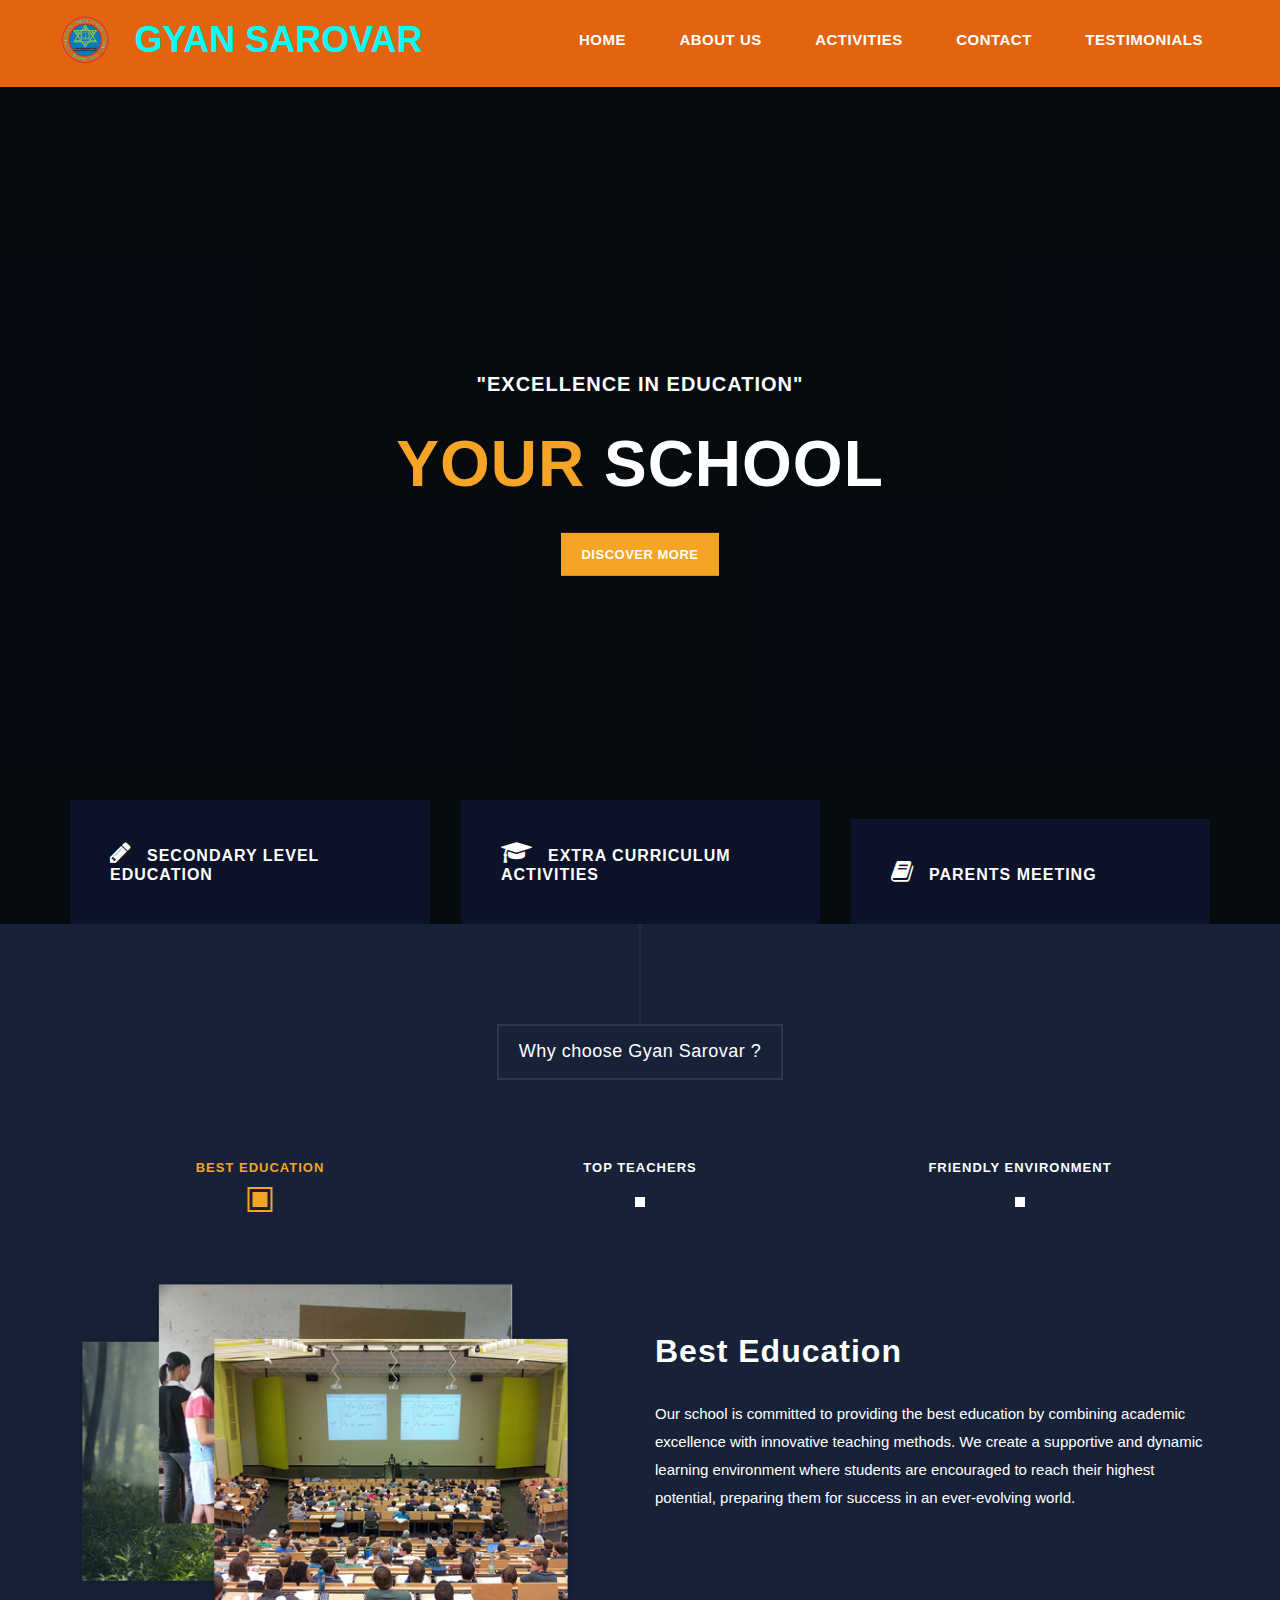
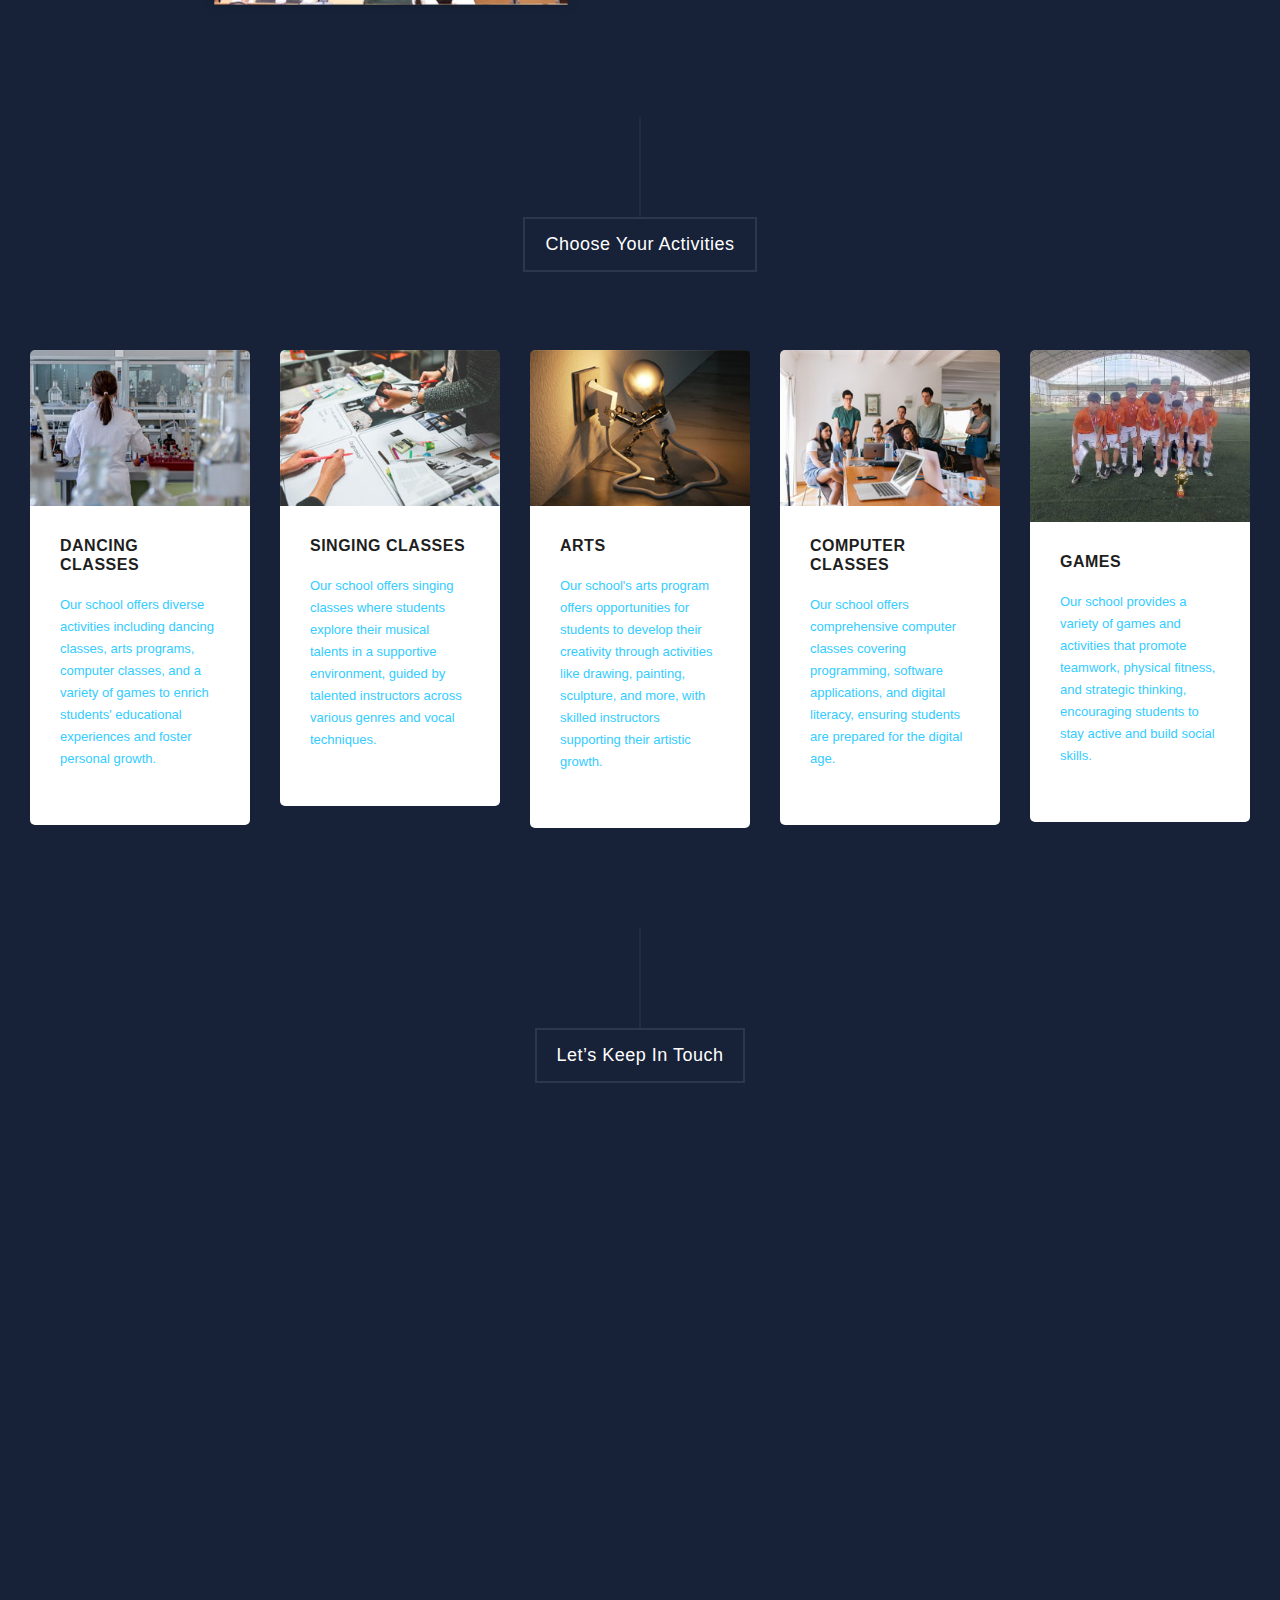
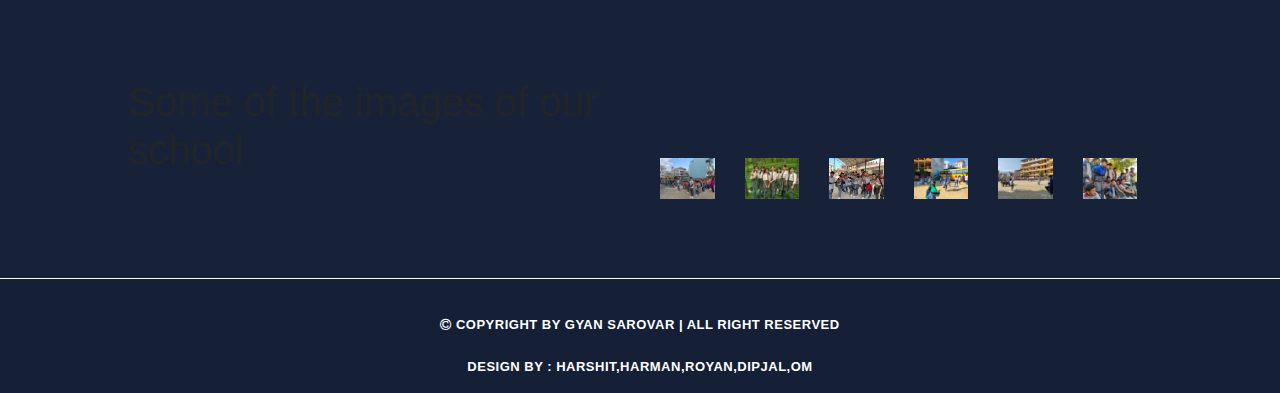
==== commit a7b4a46c: "activities impro 2.0" ====
--- a/GYAN SAROVAR/index.html
+++ b/GYAN SAROVAR/index.html
@@ -1,314 +1,296 @@
 <!DOCTYPE html>
 <html lang="en">
-  <head>
-    <meta charset="utf-8" />
-    <meta
-      name="viewport"
-      content="width=device-width, initial-scale=1, shrink-to-fit=no"
-    />
-    <meta name="description" content="" />
-    <meta name="author" content="" />
-    <link
-      href="https://fonts.googleapis.com/css?family=Montserrat:100,200,300,400,500,600,700,800,900"
-      rel="stylesheet"
-    />
-
-    <title>Gyan Sarovar English Secondary School</title>
-
-    <link href="vendor/bootstrap/css/bootstrap.min.css" rel="stylesheet" />
-
-    <link rel="stylesheet" href="assets/css/fontawesome.css" />
-    <link rel="stylesheet" href="./styles/style.css" />
-    <link rel="stylesheet" href="./styles/owl.css" />
-    <link rel="stylesheet" href="./styles/lightbox.css" />
-    <link rel="stylesheet" href="css/swiper-bundle.min.css" />
-    <link
-      href="https://unpkg.com/boxicons@2.1.2/css/boxicons.min.css"
-      rel="stylesheet"
-    />
-  </head>
-
-  <body>
-    <header class="main-header clearfix" role="header">
-      <div class="logo">
-        <img
-          src="./assets/images/gyan sarovar logo.png"
-          alt="logo"
-          class="gyan-logo"
-        />
-        <a href="#">Gyan Sarovar</a>
-      </div>
-      <a href="#menu" class="menu-link"><i class="fa fa-bars"></i></a>
-      <nav id="menu" class="main-nav" role="navigation">
-        <ul class="main-menu">
-          <li><a href="#section1">Home</a></li>
-          <li><a href="#section2">About Us</a></li>
-          <li><a href="#section4">Activities</a></li>
-          <li><a href="#section6">Contact</a></li>
-          <li><a href="#section7">Testimonials</a></li>
-        </ul>
-      </nav>
-    </header>
-
-    <section class="section main-banner" id="top" data-section="section1" id="section1">
-      <video autoplay muted loop id="bg-video">
-        <source src="./gallery gsess/video.mp4" type="video/mp4" />
-      </video>
-
-      <div class="video-overlay header-text">
-        <div class="caption">
-          <h6>"Education for Excellence"</h6>
-          <h2><em>45+ years</em> of excellence service</h2>
-          <div class="main-button">
-            <div class="scroll-to-section">
-              <a href="#section2">Discover more</a>
-            </div>
-          </div>
-        </div>
-      </div>
-    </section>
-
-    <section class="features">
-      <div class="container">
-        <div class="row">
-          <div class="col-lg-4 col-12">
-            <div class="features-post">
-              <div class="features-content">
-                <div class="content-show">
-                  <h4><i class="fa fa-pencil"></i>Secondary Level Education</h4>
+
+<head>
+  <meta charset="utf-8" />
+  <meta name="viewport" content="width=device-width, initial-scale=1, shrink-to-fit=no" />
+  <meta name="description" content="" />
+  <meta name="author" content="" />
+  Harshit Bhuju
+  <link rel="icon" type="image/x-icon" href="./assets/images/gyan sarovar logo.png">
+      <link
+        href="https://fonts.googleapis.com/css?family=Montserrat:100,200,300,400,500,600,700,800,900"
+        rel="stylesheet"
+      />
+  
+      <title>Gyan Sarovar English Secondary School</title>
+  
+      <link href="vendor/bootstrap/css/bootstrap.min.css" rel="stylesheet" />
+  
+      <link rel="stylesheet" href="assets/css/fontawesome.css" />
+      <link rel="stylesheet" href="./styles/style.css" />
+      <link rel="stylesheet" href="./styles/owl.css" />
+      <link rel="stylesheet" href="./styles/lightbox.css" />
+      <link rel="stylesheet" href="css/swiper-bundle.min.css" />
+      <link
+        href="https://unpkg.com/boxicons@2.1.2/css/boxicons.min.css"
+        rel="stylesheet"
+      />
+    </head>
+  
+    <body>
+      <header class="main-header clearfix" role="header">
+        <div class="logo">
+          <img
+            src="./assets/images/gyan sarovar logo.png"
+            alt="logo"
+            class="gyan-logo"
+          />
+          <a href="#">Gyan Sarovar</a>
+        </div>
+        <a href="#menu" class="menu-link"><i class="fa fa-bars"></i></a>
+        <nav id="menu" class="main-nav" role="navigation">
+          <ul class="main-menu">
+            <li><a href="#section1">Home</a></li>
+            <li><a href="#section2">About Us</a></li>
+            <li><a href="#section4">Activities</a></li>
+            <li><a href="#section6">Contact</a></li>
+            <li><a href="#section7">Testimonials</a></li>
+          </ul>
+        </nav>
+      </header>
+
+  <section class="section main-banner" id="top" data-section="section1">
+    <video autoplay muted loop id="bg-video">
+      <source src="assets/images/course-video.mp4" type="video/mp4" />
+    </video>
+
+    <div class="video-overlay header-text">
+      <div class="caption">
+        <h6>"Excellence in Education"</h6>
+        <h2><em>Your</em> School</h2>
+        <div class="main-button">
+          <div class="scroll-to-section">
+            <a href="#section2">Discover more</a>
+          </div>
+        </div>
+      </div>
+    </div>
+  </section>
+
+  <section class="features">
+    <div class="container">
+      <div class="row">
+        <div class="col-lg-4 col-12">
+          <div class="features-post">
+            <div class="features-content">
+              <div class="content-show">
+                <h4><i class="fa fa-pencil"></i>Secondary Level Education</h4>
+              </div>
+              <div class="content-hide">
+                <p>
+                  At our school, students study from playgroup to class 10,
+                  receiving a comprehensive education that fosters critical
+                  thinking, creativity, and personal growth for future
+                  success.
+                </p>
+                <p class="hidden-sm">
+                  At our school, students study from playgroup to class 10,
+                  receiving a comprehensive education that fosters critical
+                  thinking, creativity, and personal growth for future
+                  success.
+                </p>
+              </div>
+            </div>
+          </div>
+        </div>
+        <div class="col-lg-4 col-12">
+          <div class="features-post second-features">
+            <div class="features-content">
+              <div class="content-show">
+                <h4>
+                  <i class="fa fa-graduation-cap"></i>Extra Curriculum
+                  Activities
+                </h4>
+              </div>
+              <div class="content-hide">
+                <p>
+                  Our school offers a variety of extracurricular activities,
+                  including sports, arts, music, and clubs, ensuring students
+                  have opportunities to explore their interests, develop new
+                  skills, and build lasting friendships.
+                </p>
+                <p class="hidden-sm">
+                  Our school offers a variety of extracurricular activities,
+                  including sports, arts, music, and clubs, ensuring students
+                  have opportunities to explore their interests, develop new
+                  skills, and build lasting friendships.
+                </p>
+              </div>
+            </div>
+          </div>
+        </div>
+        <div class="col-lg-4 col-12">
+          <div class="features-post third-features">
+            <div class="features-content">
+              <div class="content-show">
+                <h4><i class="fa fa-book"></i>Parents Meeting</h4>
+              </div>
+              <div class="content-hide">
+                <p>
+                  Our school holds regular parent meetings to discuss student
+                  progress, address concerns, and collaborate on educational
+                  strategies, ensuring that parents are actively involved and
+                  informed about their child's development.
+                </p>
+                <p class="hidden-sm">
+                  Our school holds regular parent meetings to discuss student
+                  progress, address concerns, and collaborate on educational
+                  strategies, ensuring that parents are actively involved and
+                  informed about their child's development.
+                </p>
+              </div>
+            </div>
+          </div>
+        </div>
+      </div>
+    </div>
+  </section>
+
+  <section class="section why-us" data-section="section2">
+    <div class="container">
+      <div class="row">
+        <div class="col-md-12">
+          <div class="section-heading">
+            <h2>Why choose Gyan Sarovar ?</h2>
+          </div>
+        </div>
+        <div class="col-md-12">
+          <div id="tabs">
+            <ul>
+              <li><a href="#tabs-1">Best Education</a></li>
+              <li><a href="#tabs-2">Top Teachers</a></li>
+              <li><a href="#tabs-3">Friendly Environment</a></li>
+            </ul>
+            <section class="tabs-content">
+              <article id="tabs-1">
+                <div class="row">
+                  <div class="col-md-6">
+                    <img src="assets/images/choose-us-image-01.png" alt="" />
+                  </div>
+                  <div class="col-md-6">
+                    <h4>Best Education</h4>
+                    <p>
+                      Our school is committed to providing the best education
+                      by combining academic excellence with innovative
+                      teaching methods. We create a supportive and dynamic
+                      learning environment where students are encouraged to
+                      reach their highest potential, preparing them for
+                      success in an ever-evolving world.
+                    </p>
+                  </div>
                 </div>
-                <div class="content-hide">
-                  <p>
-                    At our school, students study from playgroup to class 10,
-                    receiving a comprehensive education that fosters critical
-                    thinking, creativity, and personal growth for future
-                    success.
-                  </p>
-                  <p class="hidden-sm">
-                    At our school, students study from playgroup to class 10,
-                    receiving a comprehensive education that fosters critical
-                    thinking, creativity, and personal growth for future
-                    success.
-                  </p>
+              </article>
+              <article id="tabs-2">
+                <div class="row">
+                  <div class="col-md-6">
+                    <img src="assets/images/choose-us-image-02.png" alt="" />
+                  </div>
+                  <div class="col-md-6">
+                    <h4>Top Teachers</h4>
+                    <p>
+                      Our school prides itself on having top teachers who are
+                      dedicated, experienced, and passionate about education.
+                      They employ innovative teaching methods, provide
+                      personalized support, and inspire students to achieve
+                      their best, fostering a love for learning and a strong
+                      academic foundation.
+                    </p>
+                  </div>
                 </div>
-              </div>
-            </div>
-          </div>
-          <div class="col-lg-4 col-12">
-            <div class="features-post second-features">
-              <div class="features-content">
-                <div class="content-show">
-                  <h4>
-                    <i class="fa fa-graduation-cap"></i>Extra Curriculum
-                    Activities
-                  </h4>
+              </article>
+              <article id="tabs-3">
+                <div class="row">
+                  <div class="col-md-6">
+                    <img src="assets/images/choose-us-image-03.png" alt="" />
+                  </div>
+                  <div class="col-md-6">
+                    <h4>Friendly Environment</h4>
+                    <p>
+                      Our school fosters a friendly environment where students
+                      feel safe, valued, and supported. This welcoming
+                      atmosphere encourages positive relationships, open
+                      communication, and a sense of belonging, ensuring that
+                      every student can thrive both academically and
+                      personally.
+                    </p>
+                  </div>
                 </div>
-                <div class="content-hide">
-                  <p>
-                    Our school offers a variety of extracurricular activities,
-                    including sports, arts, music, and clubs, ensuring students
-                    have opportunities to explore their interests, develop new
-                    skills, and build lasting friendships.
-                  </p>
-                  <p class="hidden-sm">
-                    Our school offers a variety of extracurricular activities,
-                    including sports, arts, music, and clubs, ensuring students
-                    have opportunities to explore their interests, develop new
-                    skills, and build lasting friendships.
-                  </p>
-                </div>
-              </div>
-            </div>
-          </div>
-          <div class="col-lg-4 col-12">
-            <div class="features-post third-features">
-              <div class="features-content">
-                <div class="content-show">
-                  <h4><i class="fa fa-book"></i>Parents Meeting</h4>
-                </div>
-                <div class="content-hide">
-                  <p>
-                    Our school holds regular parent meetings to discuss student
-                    progress, address concerns, and collaborate on educational
-                    strategies, ensuring that parents are actively involved and
-                    informed about their child's development.
-                  </p>
-                  <p class="hidden-sm">
-                    Our school holds regular parent meetings to discuss student
-                    progress, address concerns, and collaborate on educational
-                    strategies, ensuring that parents are actively involved and
-                    informed about their child's development.
-                  </p>
-                </div>
-              </div>
-            </div>
-          </div>
-        </div>
-      </div>
-    </section>
-
-    <section class="section why-us" data-section="section2" id="section2">
-      <div class="container">
-        <div class="row">
-          <div class="col-md-12">
-            <div class="section-heading">
-              <h2>Why choose Gyan Sarovar ?</h2>
-            </div>
-          </div>
-          <div class="col-md-12">
-            <div id="tabs">
-              <ul>
-                <li><a href="#tabs-1">Best Education</a></li>
-                <li><a href="#tabs-2">Experienced Teachers</a></li>
-                <li><a href="#tabs-3">Friendly Environment</a></li>
-              </ul>
-              <section class="tabs-content">
-                <article id="tabs-1">
-                  <div class="row">
-                    <div class="col-md-6">
-                      <img src="assets/images/choose-us-image-01.png" alt="" />
-                    </div>
-                    <div class="col-md-6">
-                      <h4>Best Education</h4>
-                      <p>
-                        Our school is committed to providing the best education
-                        by combining academic excellence with innovative
-                        teaching methods. We create a supportive and dynamic
-                        learning environment where students are encouraged to
-                        reach their highest potential, preparing them for
-                        success in an ever-evolving world.
-                      </p>
-                    </div>
-                  </div>
-                </article>
-                <article id="tabs-2">
-                  <div class="row">
-                    <div class="col-md-6">
-                      <img src="assets/images/choose-us-image-02.png" alt="" />
-                    </div>
-                    <div class="col-md-6">
-                      <h4>Experienced Teachers</h4>
-                      <p>
-                        Our school prides itself on having experienced teachers
-                        who are dedicated, experienced, and passionate about
-                        education. They employ innovative teaching methods,
-                        provide personalized support, and inspire students to
-                        achieve their best, fostering a love for learning and a
-                        strong academic foundation.
-                      </p>
-                    </div>
-                  </div>
-                </article>
-                <article id="tabs-3">
-                  <div class="row">
-                    <div class="col-md-6">
-                      <img src="assets/images/choose-us-image-03.png" alt="" />
-                    </div>
-                    <div class="col-md-6">
-                      <h4>Friendly Environment</h4>
-                      <p>
-                        Our school fosters a friendly environment where students
-                        feel safe, valued, and supported. This welcoming
-                        atmosphere encourages positive relationships, open
-                        communication, and a sense of belonging, ensuring that
-                        every student can thrive both academically and
-                        personally.
-                      </p>
-                    </div>
-                  </div>
-                </article>
-              </section>
-            </div>
-          </div>
-        </div>
-      </div>
-    </section>
-
-
-    <section class="section principal">
-      <div class="container">
-        <div class="row principal-message">
-            <div class="col-md-6 order-md-2 text-center">
-                <img src="../GYAN SAROVAR/gallery gsess/principal.jpg" alt="Principal Picture">
-            </div>
-            <div class="col-md-6 order-md-1 py-5">
-                <h1 class="pricipal-h1">Message from the Principal</h1>
-                <p class="principal-large-p">Education for Excellence" our school motto is a continuous
-                  inspiration both to those who teach and those who learn in
-                  Gyan Sarovar. Excellence is an untested factor of minds,
-                  hearts and bodies engaged in serious battle of discipline and
-                  commitment.<br> <br>Students need teaching-Yes. But more than that
-                  they need to discover the potential within "I can excel"
-                  should be their heart throb. Application of the mind and body
-                  in serious desire to discover the true strength and treasure
-                  within is what we count as our accomplishment whenever a
-                  student encounters personal victory.</p>
-                <pre class="sincerely">~Ms. Angelina Mukhia</pre>
-            </div>
-        </div>
-    </div>
-    </section> 
-  
-    
-
-    <section class="section courses" data-section="section4" id="section4">
-      <div class="container-fluid">
-        <div class="row">
-          <div class="col-md-12">
-            <div class="section-heading">
-              <h2>Choose Your Activities</h2>
-            </div>
-          </div>
-          <div class="owl-carousel owl-theme">
+              </article>
+            </section>
+          </div>
+        </div>
+      </div>
+    </div>
+  </section>
+
+  <section class="section courses" data-section="section4">
+    <div class="container-fluid">
+      <div class="row">
+        <div class="col-md-12">
+          <div class="section-heading">
+            <h2>Choose Your Activities</h2>
+          </div>
+        </div>
+        <div class="owl-carousel owl-theme">
+          <a href="/dancing.html" class="games-a">
+          <div class="item">
+            <img src="assets/images/courses-01.jpg" alt="Activities #1" />
+            <div class="down-content">
+              <h4>Dancing Classes</h4>
+              <p>
+                Our school offers diverse activities including dancing
+                classes, arts programs, computer classes, and a variety of
+                games to enrich students' educational experiences and foster
+                personal growth.
+              </p>
+            </div>
+          </div>
+        </a>
+        <a href="/singing.html" class="games-a">
+          <div class="item">
+            <img src="assets/images/courses-02.jpg" alt="Activities #2" />
+            <div class="down-content">
+              <h4>Singing Classes</h4>
+              <p>
+                Our school offers singing classes where students explore their
+                musical talents in a supportive environment, guided by
+                talented instructors across various genres and vocal
+                techniques.
+              </p>
+            </div>
+          </div>
+        </a>
+        <a href="/arts.html" class="games-a">
+          <div class="item">
+            <img src="assets/images/courses-05.jpg" alt="" />
+            <div class="down-content">
+              <h4>Arts</h4>
+              <p>
+                Our school's arts program offers opportunities for students to
+                develop their creativity through activities like drawing,
+                painting, sculpture, and more, with skilled instructors
+                supporting their artistic growth.
+              </p>
+            </div>
+          </div>
+        </a>
+        <a href="/computer-class.html" class="games-a" >
+          <div class="item">
+            <img src="assets/images/courses-03.jpg"   height: 255.02px alt="Activities #3" />
+            <div class="down-content">
+              <h4>Computer Classes</h4>
+              <p>
+                Our school offers comprehensive computer classes covering
+                programming, software applications, and digital literacy,
+                ensuring students are prepared for the digital age.
+              </p>
+            </div>
+          </div>
+        </a>
+          <a href="/games.html" class="games-a">
             <div class="item">
-              <img src="assets/images/courses-01.jpg" alt="Activities #1" />
-              <div class="down-content">
-                <h4>Dancing Classes</h4>
-                <p>
-                  Our school offers diverse activities including dancing
-                  classes, arts programs, computer classes, and a variety of
-                  games to enrich students' educational experiences and foster
-                  personal growth.
-                </p>
-              </div>
-            </div>
-            <div class="item">
-              <img src="assets/images/courses-02.jpg" alt="Activities #2" />
-              <div class="down-content">
-                <h4>Singing Classes</h4>
-                <p>
-                  Our school offers singing classes where students explore their
-                  musical talents in a supportive environment, guided by
-                  talented instructors across various genres and vocal
-                  techniques.
-                </p>
-              </div>
-            </div>
-            <div class="item">
-              <img src="assets/images/courses-05.jpg" alt="" />
-              <div class="down-content">
-                <h4>Arts</h4>
-                <p>
-                  Our school's arts program offers opportunities for students to
-                  develop their creativity through activities like drawing,
-                  painting, sculpture, and more, with skilled instructors
-                  supporting their artistic growth.
-                </p>
-              </div>
-            </div>
-            <div class="item">
-              <img src="assets/images/courses-03.jpg" alt="Activities #3" />
-              <div class="down-content">
-                <h4>Computer Classes</h4>
-                <p>
-                  Our school offers comprehensive computer classes covering
-                  programming, software applications, and digital literacy,
-                  ensuring students are prepared for the digital age.
-                </p>
-              </div>
-            </div>
-            <div class="item">
-              <img src="assets/images/courses-04.jpg" alt="Activities #4" />
+              <img src="gallery gsess/games-logo.jpg" class="games-logo" alt="Activities #4" />
               <div class="down-content">
                 <h4>Games</h4>
                 <p>
@@ -318,361 +300,144 @@
                 </p>
               </div>
             </div>
-          </div>
-        </div>
-      </div>
-    </section>
-
-    <section class="section contact" data-section="section6" id="section6">
-      <div class="container">
-        <div class="row">
-          <div class="col-md-12">
-            <div class="section-heading">
-              <h2>Let’s Keep In Touch</h2>
-            </div>
-          </div>
-          <div class="col-md-6">
-            <div class="row">
-              <div class="col-md-12 contact-info">
-                <h2>Contact</h2>
-              </div>
-              <div class="col-md-12 contact-info">
-                <p><span>Address :</span> Banepa-5, Kavrepalanchowk</p>
-              </div>
-              <div class="col-md-12 contact-info">
-                <p><span>Phone no :</span> 011-662041</p>
-              </div>
-              <div class="col-md-12 contact-info">
-                <p><span>Email :</span> gyansarovar41@gmail.com</p>
-              </div>
-              <div class="col-md-12 contact-info contact-img">
-                <img src="./gallery gsess/icons8-facebook-50.png" />
-                <img src="./gallery gsess/icons8-messenger-50.png" />
-                <img
-                  src="./gallery gsess/icons8-email-60.png"
-                  class="email-logo"
-                />
-              </div>
-            </div>
-          </div>
-          <div class="col-md-6">
-            <div id="map">
-              <iframe
-                src="https://www.google.com/maps/embed?pb=!1m14!1m8!1m3!1d1130.3564987981986!2d85.52469369023137!3d27.633007914798306!3m2!1i1024!2i768!4f13.1!3m3!1m2!1s0x39eb08cdcc68fcff%3A0x714e6c073dac0657!2sGyan%20Sarovar%20Secondary%20School!5e0!3m2!1sen!2snp!4v1719900522330!5m2!1sen!2snp"
-                width="100%"
-                height="450"
-                style="border: 0"
-                allowfullscreen=""
-                loading="lazy"
-                referrerpolicy="no-referrer-when-downgrade"
-              ></iframe>
-            </div>
-          </div>
-        </div>
-      </div>
-    </section>
-
-    <section class="section testimonials" data-section="section7" id="section7">
-      <div class="container">
-        <div class="row">
-          <div class="col-md-12">
-            <div class="section-heading voice">
-              <h2>Voice Of Students</h2>
-            </div>
-          </div>
-        </div>
-      </div>
-    </section>
-    <section id="testimonial_area" class="section_padding">
-      <div class="container">
-        <div class="row">
-          <div class="col-md-12">
-            <div class="testmonial_slider_area text-center owl-carousel">
-              <div class="box-area">
-                <div class="img-area">
-                  <img src="img/1.jpg" alt="" />
-                </div>
-                <h5>Person's name</h5>
-                <span>SLC Batch - ....</span>
-                <p class="content">
-                  I am proud to be an ex-student of Gyan Sarovar English
-                  Secondary School. The administration, dedicated teachers, and
-                  peaceful environment were pivotal to my success. I am forever
-                  grateful and wish the school the best.
-                </p>
-                <h6 class="socials">
-                  <i class="fa fa-instagram"></i>
-                  <i class="fa fa-facebook"></i>
-                  <i class="fa fa-linkedin"></i>
-                </h6>
-              </div>
-
-              <div class="box-area">
-                <div class="img-area">
-                  <img src="img/2.jpg" alt="" />
-                </div>
-                <h5>Person's name</h5>
-                <span>SLC Batch - ....</span>
-                <p class="content">
-                  Being an alumnus of Gyan Sarovar English Secondary School is a
-                  privilege. The school's environment, staff, and curriculum
-                  fostered my growth. I am eternally thankful and wish continued
-                  success to the institution.
-                </p>
-                <h6 class="socials">
-                  <i class="fa fa-instagram"></i>
-                  <i class="fa fa-facebook"></i>
-                  <i class="fa fa-linkedin"></i>
-                </h6>
-              </div>
-
-              <div class="box-area">
-                <div class="img-area">
-                  <img src="img/3.jpg" alt="" />
-                </div>
-                <h5>Person's name</h5>
-                <span>SLC Batch - ....</span>
-                <p class="content">
-                  I cherish my time at Gyan Sarovar English Secondary School.
-                  The support from teachers, staff, and classmates was essential
-                  to my achievements. I am endlessly grateful and hope the
-                  school thrives.
-                </p>
-                <h6 class="socials">
-                  <i class="fa fa-instagram"></i>
-                  <i class="fa fa-facebook"></i>
-                  <i class="fa fa-linkedin"></i>
-                </h6>
-              </div>
-
-              <div class="box-area">
-                <div class="img-area">
-                  <img src="img/4.jpg" alt="" />
-                </div>
-                <h5>Person's name</h5>
-                <span>SLC Batch - ....</span>
-                <p class="content">
-                  Attending Gyan Sarovar English Secondary School was
-                  transformative. The dedicated teachers, nurturing environment,
-                  and strong community shaped my path. I am deeply thankful and
-                  wish the school greatness
-                </p>
-                <h6 class="socials">
-                  <i class="fa fa-instagram"></i>
-                  <i class="fa fa-facebook"></i>
-                  <i class="fa fa-linkedin"></i>
-                </h6>
-              </div>
-
-              <div class="box-area">
-                <div class="img-area">
-                  <img src="img/5.jpg" alt="" />
-                </div>
-                <h5>Person's name</h5>
-                <span>SLC Batch - ....</span>
-                <p class="content">
-                  Gyan Sarovar English Secondary School left a lasting impact on
-                  me. The administration, faculty, and supportive atmosphere
-                  were key to my development. I am sincerely grateful and wish
-                  ongoing success for the school.
-                </p>
-                <h6 class="socials">
-                  <i class="fa fa-instagram"></i>
-                  <i class="fa fa-facebook"></i>
-                  <i class="fa fa-linkedin"></i>
-                </h6>
-              </div>
-
-              <div class="box-area">
-                <div class="img-area">
-                  <img src="img/6.jpg" alt="" />
-                </div>
-                <h5>Person's name</h5>
-                <span>SLC Batch - ....</span>
-                <p class="content">
-                  I hold fond memories of Gyan Sarovar English Secondary School.
-                  The school's leadership, caring teachers, and serene setting
-                  contributed greatly to my accomplishments. I am truly thankful
-                  and wish the school continued prosperity
-                </p>
-                <h6 class="socials">
-                  <i class="fa fa-instagram"></i>
-                  <i class="fa fa-facebook"></i>
-                  <i class="fa fa-linkedin"></i>
-                </h6>
-              </div>
-            </div>
-          </div>
-        </div>
-      </div>
-    </section>
-
-    <section class="section-gallery">
-      <div class="section-heading">
-        <h2>Glimpse of our school</h2>
-      </div>
-      <div class="gallery">
-        <div class="image-container">
-          <img src="./gallery gsess/image (1).jpeg" />
-        </div>
-        <div class="image-container">
-          <img src="./gallery gsess/image (15).jpg" />
-        </div>
-        <div class="image-container">
-          <img src="./gallery gsess/image (17).jpg" />
-        </div>
-        <div class="image-container">
-          <img src="./gallery gsess/image (18).jpg" />
-        </div>
-        <div class="image-container">
-          <img src="./gallery gsess/image (37).jpg" />
-        </div>
-        <div class="image-container">
-          <img src="./gallery gsess/image (23).jpg" />
-        </div>
-        <div class="image-container">
-          <img src="./gallery gsess/image (20).jpg" />
-        </div>
-        <div class="image-container">
-          <img src="./gallery gsess/image (21).jpg" />
-        </div>
-        <div class="image-container">
-          <img src="./gallery gsess/image (22).jpg" />
-        </div>
-        <div class="image-container">
-          <img src="./gallery gsess/image (36).jpg" />
-        </div>
-      </div>
-      <div class="see-more-btn-div">
-        <a href="https://www.facebook.com/GyansarovarBnp/photos" target="_blank"
-          ><button>See More Photos in Our FB Page</button></a
-        >
-      </div>
-    </section>
-    <footer class="footer">
-      <div class="container">
-        <div class="row">
-          <div class="footer-col">
-            <h4>Design By:</h4>
-            <ul>
-              <li><a href="#">Harman Bhuju</a></li>
-              <li><a href="#">Harshit Bhuju</a></li>
-              <li><a href="#">Royan Baidar</a></li>
-              <li><a href="#">Dipjal Shakya</a></li>
-              <li><a href="#">Om Sewacharya</a></li>
-            </ul>
-          </div>
-          <div class="footer-col">
-            <h4>Quick Links</h4>
-            <ul>
-              <li><a href="./index.html">Home</a></li>
-             <li> <a href="#section2">About Us</a></li>
-             <li> <a href="#section4">Activities</a></li>
-              <li><a href="#section6">Contact</a></li>
-              <li><a href="#section7">Testimonials</a></li>
-            </ul>
-          </div>
-          <div class="footer-col">
-            <h4>follow us</h4>
-            <div class="social-links">
-              <a href="#"><i class="fab fa-facebook-f"></i></a>
-              <a href="#"><i class="fab fa-twitter"></i></a>
-              <a href="#"><i class="fab fa-instagram"></i></a>
-              <a href="#"><i class="fab fa-linkedin-in"></i></a>
-            </div>
-          </div>
-        </div>
-      </div>
-   </footer>
-   
-    <script src="vendor/jquery/jquery.min.js"></script>
-    <script src="vendor/bootstrap/js/bootstrap.bundle.min.js"></script>
-
-    <script src="assets/js/isotope.min.js"></script>
-    <script src="assets/js/owl-carousel.js"></script>
-    <script src="assets/js/lightbox.js"></script>
-    <script src="assets/js/tabs.js"></script>
-    <script src="assets/js/video.js"></script>
-    <script src="assets/js/slick-slider.js"></script>
-    <script src="assets/js/custom.js"></script>
-    <script src="js/swiper-bundle.min.js"></script>
-    <script>
-      $(".nav li:first").addClass("active");
-
-      var showSection = function showSection(section, isAnimate) {
-        var direction = section.replace(/#/, ""),
-          reqSection = $(".section").filter(
-            '[data-section="' + direction + '"]'
-          ),
-          reqSectionPos = reqSection.offset().top - 0;
-
-        if (isAnimate) {
-          $("body, html").animate(
-            {
-              scrollTop: reqSectionPos,
-            },
-            800
-          );
-        } else {
-          $("body, html").scrollTop(reqSectionPos);
+          </a>
+        </div>
+      </div>
+    </div>
+  </section>
+
+  <section class="section contact" data-section="section6">
+    <div class="container">
+      <div class="row">
+        <div class="col-md-12">
+          <div class="section-heading">
+            <h2>Let’s Keep In Touch</h2>
+          </div>
+        </div>
+        <div class="col-md-6">
+          <div class="row">
+            <div class="col-md-6">
+              <p></p>
+            </div>
+            <div class="col-md-6"></div>
+            <div class="col-md-12"></div>
+            <div class="col-md-12"></div>
+          </div>
+        </div>
+        <div class="col-md-6">
+          <div id="map">
+            <iframe
+              src="https://www.google.com/maps/embed?pb=!1m14!1m8!1m3!1d1130.3564987981986!2d85.52469369023137!3d27.633007914798306!3m2!1i1024!2i768!4f13.1!3m3!1m2!1s0x39eb08cdcc68fcff%3A0x714e6c073dac0657!2sGyan%20Sarovar%20Secondary%20School!5e0!3m2!1sen!2snp!4v1719900522330!5m2!1sen!2snp"
+              width="100%" height="450" style="border: 0" allowfullscreen="" loading="lazy"
+              referrerpolicy="no-referrer-when-downgrade"></iframe>
+          </div>
+        </div>
+      </div>
+    </div>
+  </section>
+
+  <section class="section gallery">
+    <h1>Some of the images of our school</h1>
+    <div class="container gallery-img">
+      <div class="row">
+        <div class="col col-sm-6 col-md-6 col-lg-2">
+          <img class="gsess-img img-fluid" src="./gallery gsess/image (1).jpeg" />
+        </div>
+        <div class="col col-sm-6 col-md-6 col-lg-2">
+          <img class="gsess-img img-fluid" src="./gallery gsess/image (15).jpg" />
+        </div>
+        <div class="col col-sm-6 col-md-6 col-lg-2">
+          <img class="gsess-img img-fluid" src="./gallery gsess/image (16).jpg " />
+        </div>
+        <div class="col col-sm-6 col-md-6 col-lg-2">
+          <img class="gsess-img img-fluid" src="./gallery gsess/image (17).jpg" />
+        </div>
+        <div class="col col-sm-6 col-md-6 col-lg-2">
+          <img class="gsess-img img-fluid" src="./gallery gsess/image (18).jpg" />
+        </div>
+        <div class="col col-sm-6 col-md-6 col-lg-2">
+          <img class="gsess-img img-fluid" src="./gallery gsess/image (19).jpg" />
+        </div>
+      </div>
+    </div>
+  </section>
+  <footer>
+    <div class="container">
+      <div class="row">
+        <div class="col-md-12">
+          <p>
+            <i class="fa fa-copyright"></i> Copyright by Gyan Sarovar | All
+            Right Reserved
+          </p>
+          <p class="design-by">Design by : Harshit,Harman,Royan,Dipjal,Om</p>
+        </div>
+      </div>
+    </div>
+  </footer>
+
+  <script src="vendor/jquery/jquery.min.js"></script>
+  <script src="vendor/bootstrap/js/bootstrap.bundle.min.js"></script>
+
+  <script src="assets/js/isotope.min.js"></script>
+  <script src="assets/js/owl-carousel.js"></script>
+  <script src="assets/js/lightbox.js"></script>
+  <script src="assets/js/tabs.js"></script>
+  <script src="assets/js/video.js"></script>
+  <script src="assets/js/slick-slider.js"></script>
+  <script src="assets/js/custom.js"></script>
+  <script>
+    $(".nav li:first").addClass("active");
+
+    var showSection = function showSection(section, isAnimate) {
+      var direction = section.replace(/#/, ""),
+        reqSection = $(".section").filter(
+          '[data-section="' + direction + '"]'
+        ),
+        reqSectionPos = reqSection.offset().top - 0;
+
+      if (isAnimate) {
+        $("body, html").animate(
+          {
+            scrollTop: reqSectionPos,
+          },
+          800
+        );
+      } else {
+        $("body, html").scrollTop(reqSectionPos);
+      }
+    };
+
+    var checkSection = function checkSection() {
+      $(".section").each(function () {
+        var $this = $(this),
+          topEdge = $this.offset().top - 80,
+          bottomEdge = topEdge + $this.height(),
+          wScroll = $(window).scrollTop();
+        if (topEdge < wScroll && bottomEdge > wScroll) {
+          var currentId = $this.data("section"),
+            reqLink = $("a").filter("[href*=\\#" + currentId + "]");
+          reqLink
+            .closest("li")
+            .addClass("active")
+            .siblings()
+            .removeClass("active");
         }
-      };
-
-      var checkSection = function checkSection() {
-        $(".section").each(function () {
-          var $this = $(this),
-            topEdge = $this.offset().top - 80,
-            bottomEdge = topEdge + $this.height(),
-            wScroll = $(window).scrollTop();
-          if (topEdge < wScroll && bottomEdge > wScroll) {
-            var currentId = $this.data("section"),
-              reqLink = $("a").filter("[href*=\\#" + currentId + "]");
-            reqLink
-              .closest("li")
-              .addClass("active")
-              .siblings()
-              .removeClass("active");
-          }
-        });
-      };
-
-      $(".main-menu, .scroll-to-section").on("click", "a", function (e) {
-        if ($(e.target).hasClass("external")) {
-          return;
-        }
-        e.preventDefault();
-        $("#menu").removeClass("active");
-        showSection($(this).attr("href"), true);
       });
-
-      $(window).scroll(function () {
-        checkSection();
-      });
-
-      $(".testmonial_slider_area").owlCarousel({
-        autoplay: true,
-        slideSpeed: 1000,
-        items: 3,
-        loop: true,
-        nav: true,
-        navText: [
-          '<i class="fa fa-arrow-left"></i>',
-          '<i class="fa fa-arrow-right"></i>',
-        ],
-        margin: 30,
-        dots: true,
-        responsive: {
-          320: {
-            items: 1,
-          },
-          600: {
-            items: 2,
-          },
-          1000: {
-            items: 3,
-          },
-        },
-      });
-    </script>
-  </body>
-</html>
+    };
+
+    $(".main-menu, .scroll-to-section").on("click", "a", function (e) {
+      if ($(e.target).hasClass("external")) {
+        return;
+      }
+      e.preventDefault();
+      $("#menu").removeClass("active");
+      showSection($(this).attr("href"), true);
+    });
+
+    $(window).scroll(function () {
+      checkSection();
+    });
+  </script>
+</body>
+
+</html>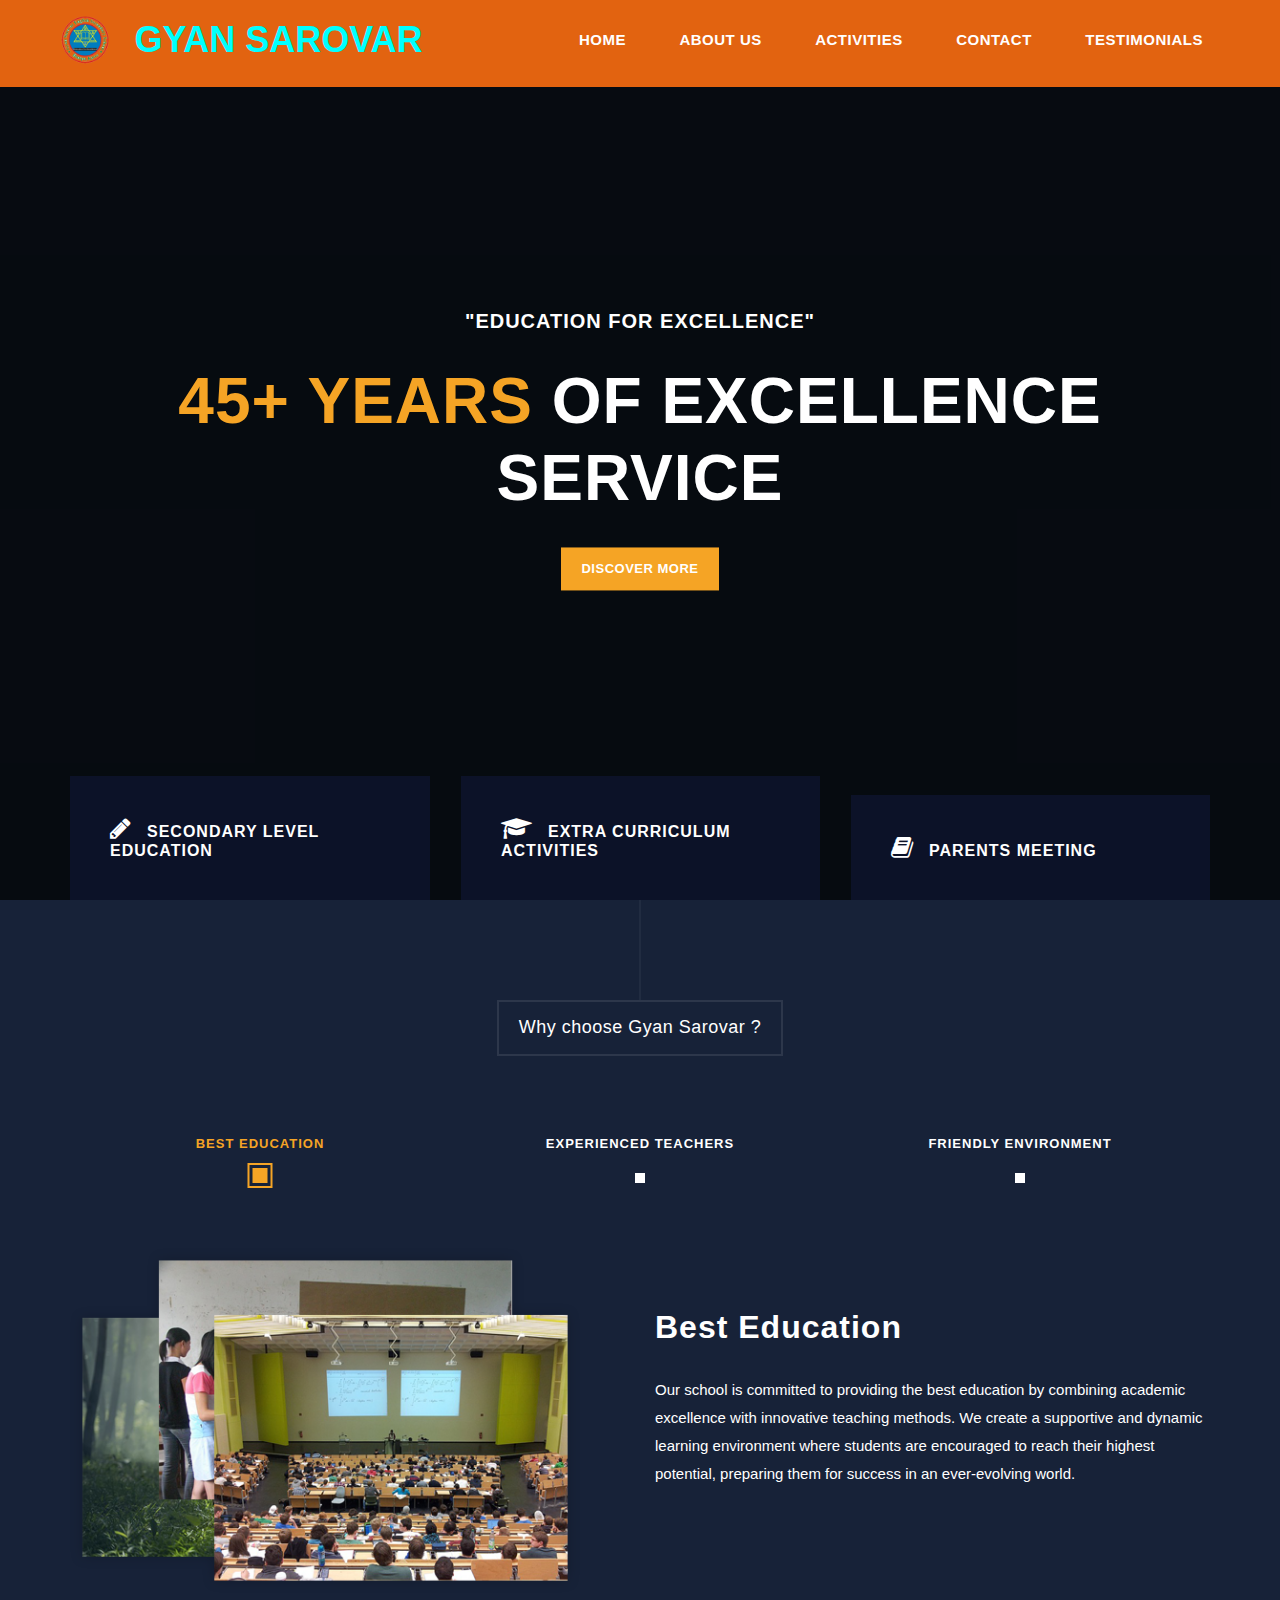
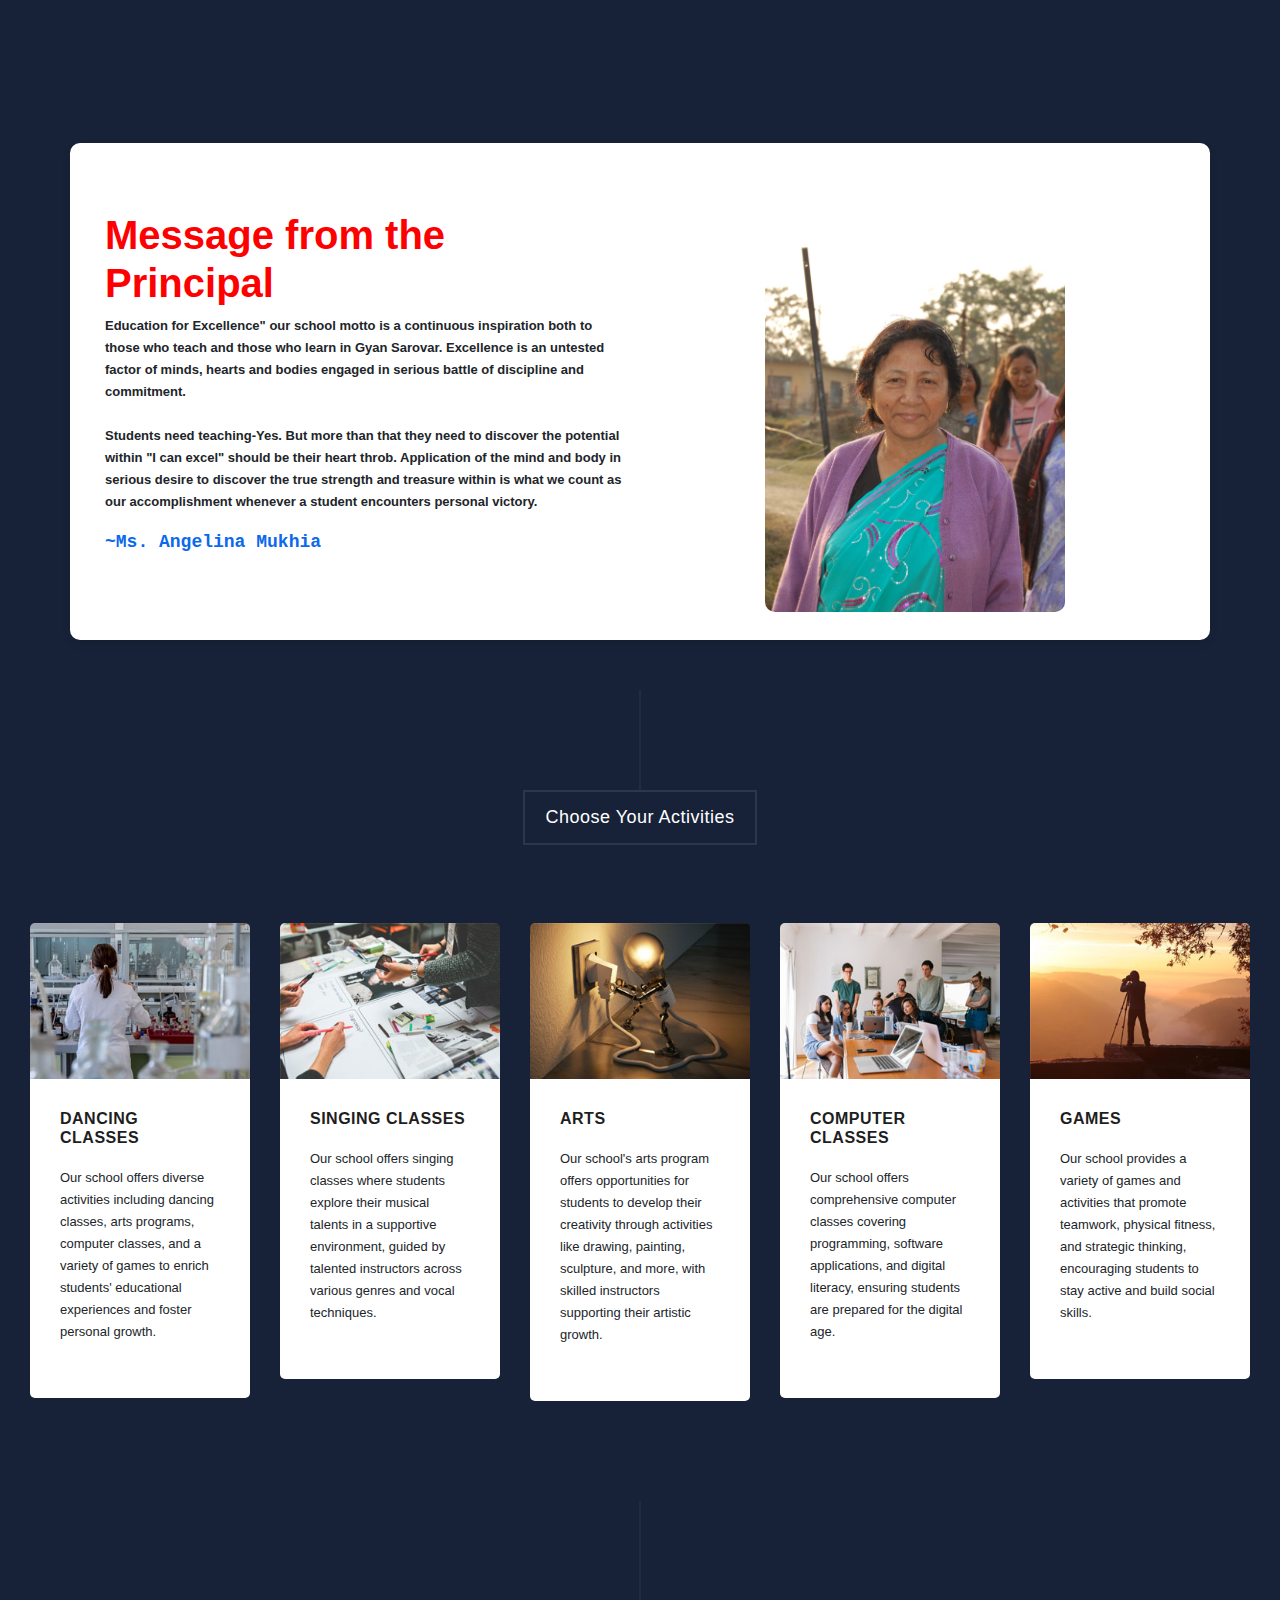
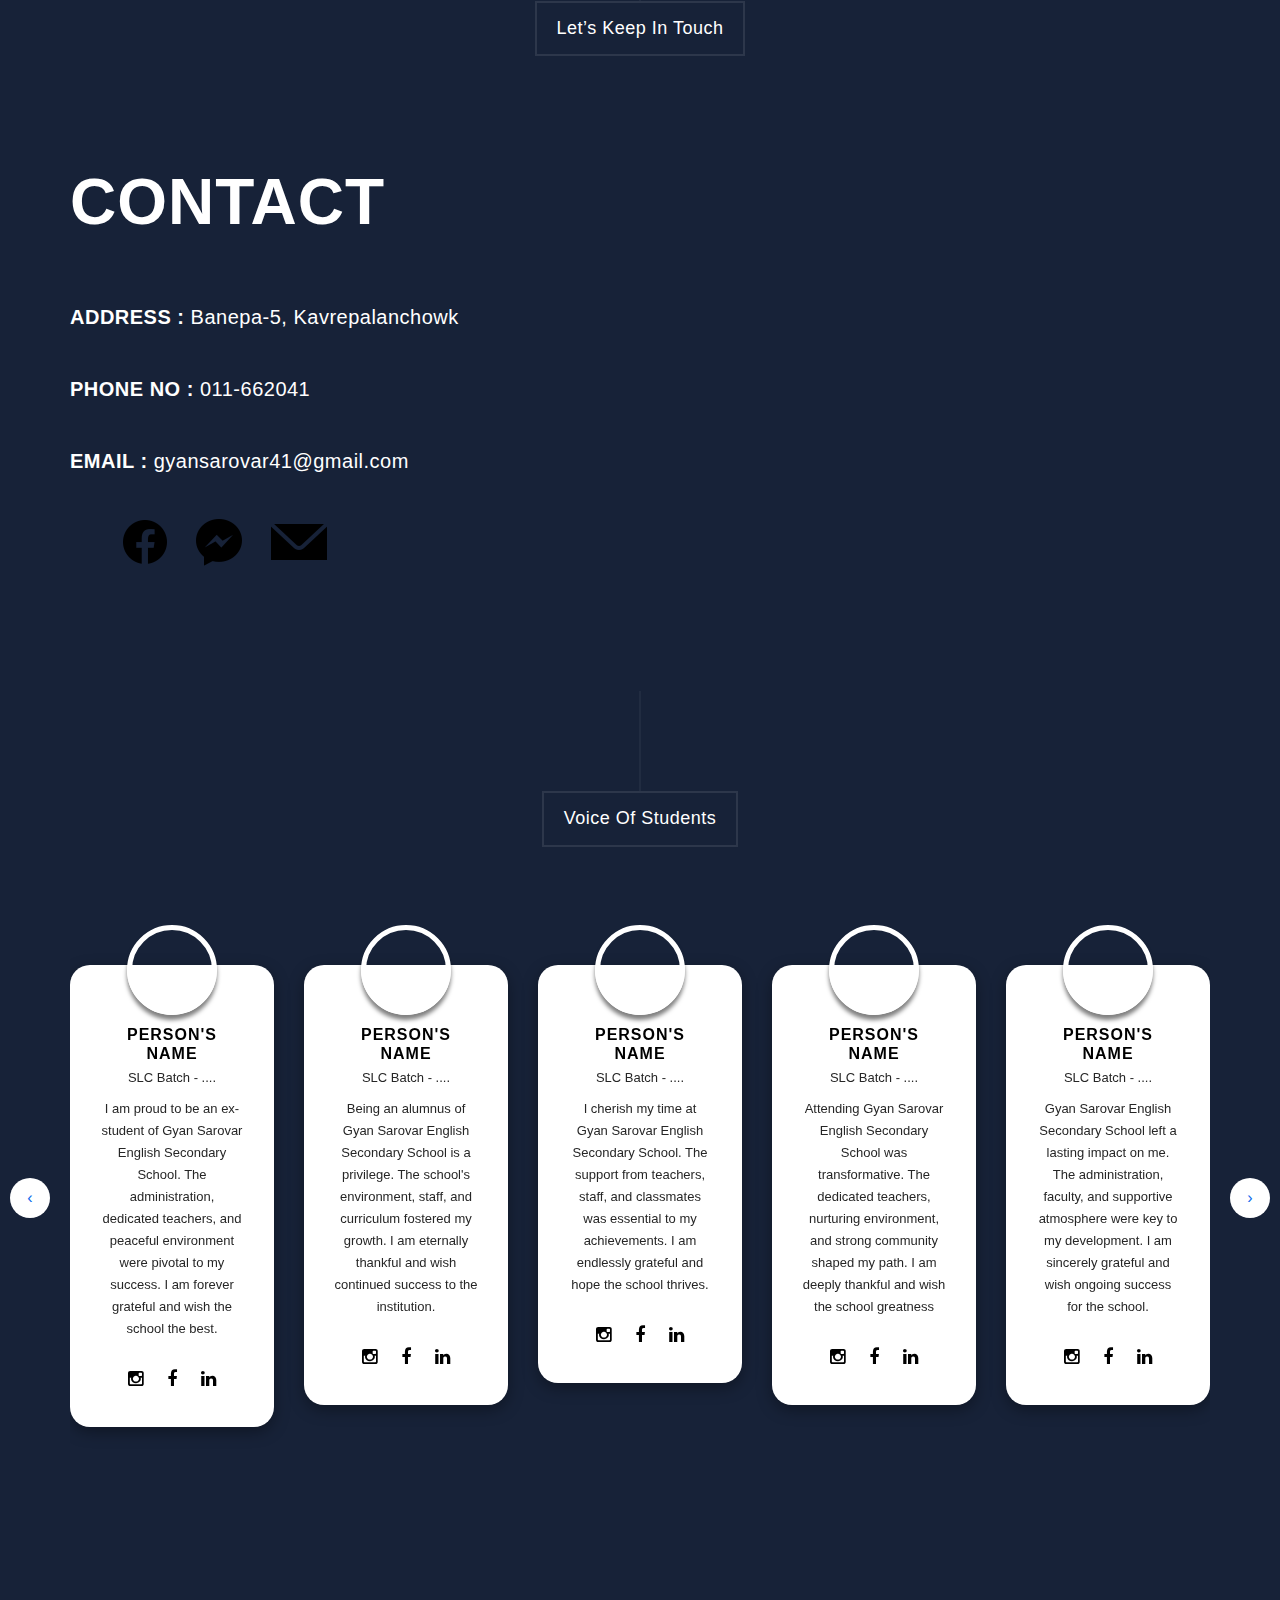
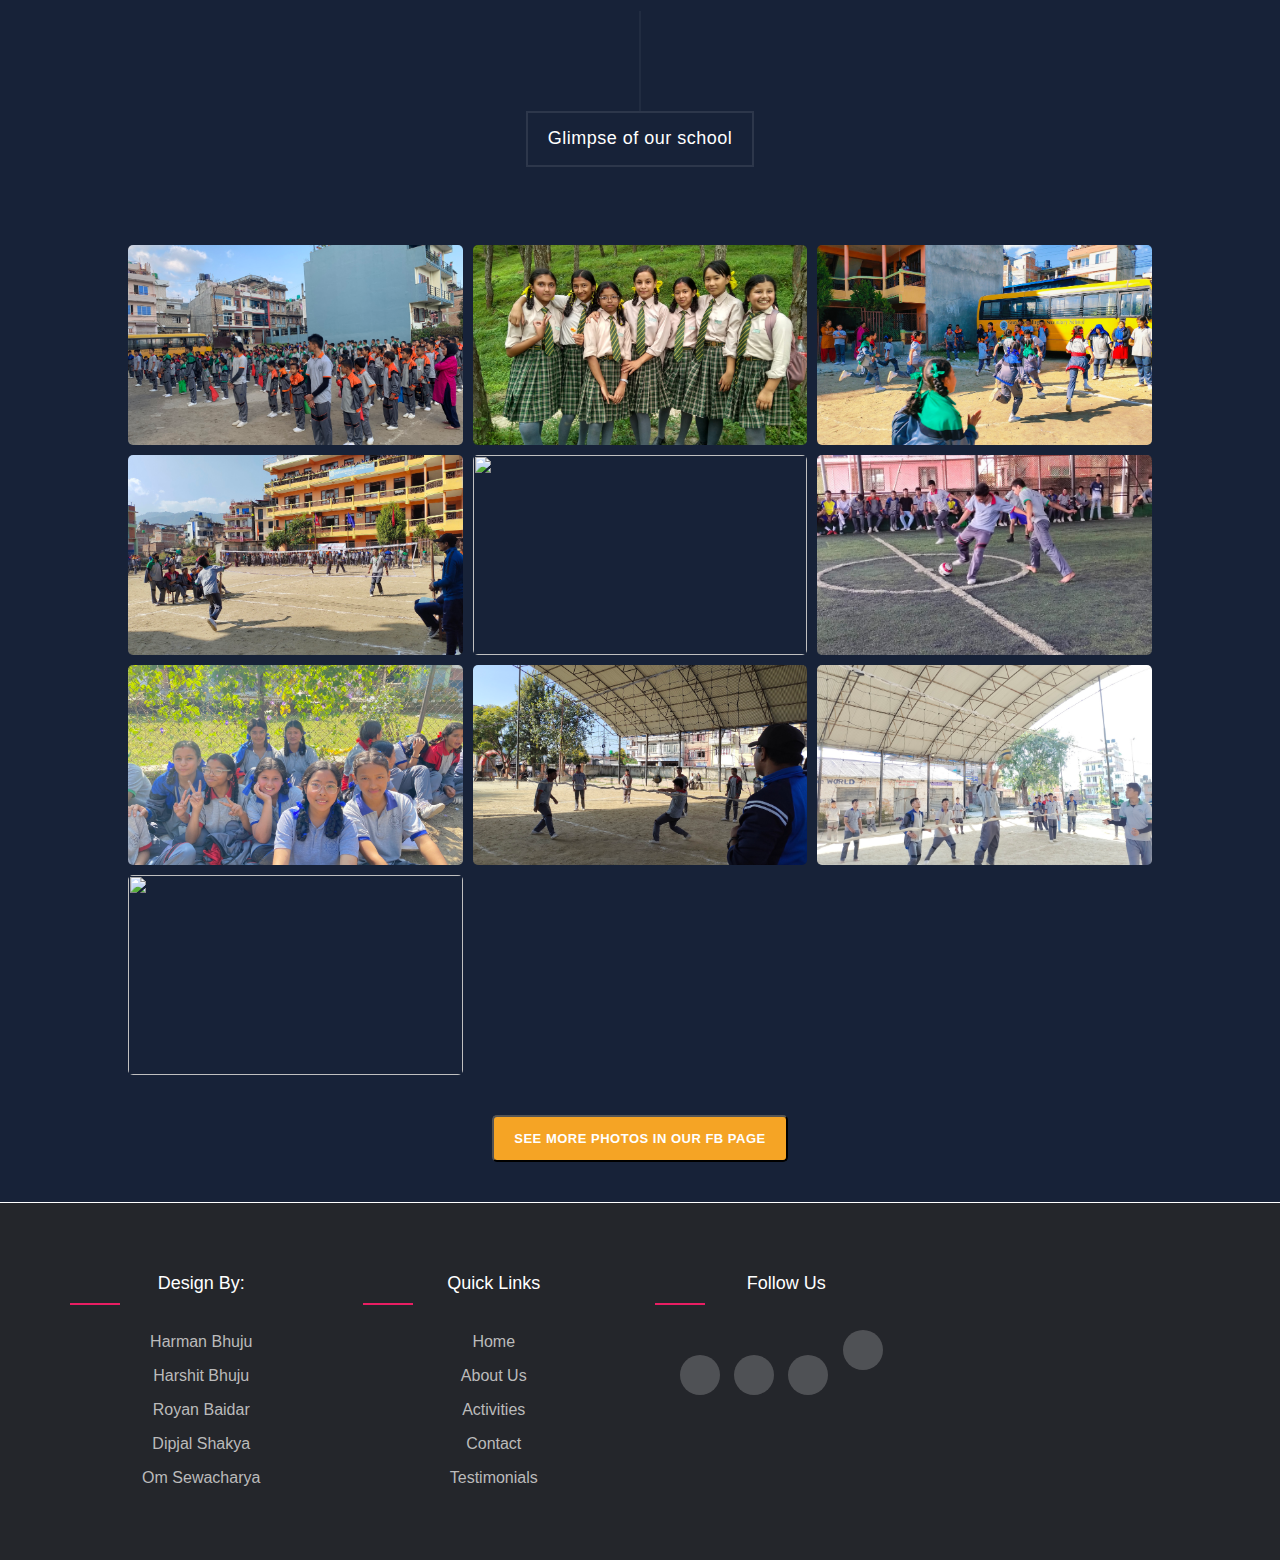
==== commit e49e018a: "small change" ====
--- a/GYAN SAROVAR/index.html
+++ b/GYAN SAROVAR/index.html
@@ -1,296 +1,315 @@
 <!DOCTYPE html>
 <html lang="en">
-
-<head>
-  <meta charset="utf-8" />
-  <meta name="viewport" content="width=device-width, initial-scale=1, shrink-to-fit=no" />
-  <meta name="description" content="" />
-  <meta name="author" content="" />
-  Harshit Bhuju
-  <link rel="icon" type="image/x-icon" href="./assets/images/gyan sarovar logo.png">
-      <link
-        href="https://fonts.googleapis.com/css?family=Montserrat:100,200,300,400,500,600,700,800,900"
-        rel="stylesheet"
-      />
+  <head>
+    <meta charset="utf-8" />
+    <meta
+      name="viewport"
+      content="width=device-width, initial-scale=1, shrink-to-fit=no"
+    />
+    <meta name="description" content="" />
+    <meta name="author" content="" />
+    <link rel="icon" type="image/x-icon" href="./assets/images/gyan sarovar logo.png">
+    <link
+      href="https://fonts.googleapis.com/css?family=Montserrat:100,200,300,400,500,600,700,800,900"
+      rel="stylesheet"
+    />
+
+    <title>Gyan Sarovar English Secondary School</title>
+
+    <link href="vendor/bootstrap/css/bootstrap.min.css" rel="stylesheet" />
+
+    <link rel="stylesheet" href="assets/css/fontawesome.css" />
+    <link rel="stylesheet" href="./styles/style.css" />
+    <link rel="stylesheet" href="./styles/owl.css" />
+    <link rel="stylesheet" href="./styles/lightbox.css" />
+    <link rel="stylesheet" href="css/swiper-bundle.min.css" />
+    <link
+      href="https://unpkg.com/boxicons@2.1.2/css/boxicons.min.css"
+      rel="stylesheet"
+    />
+  </head>
+
+  <body>
+    <header class="main-header clearfix" role="header">
+      <div class="logo">
+        <img
+          src="./assets/images/gyan sarovar logo.png"
+          alt="logo"
+          class="gyan-logo"
+        />
+        <a href="#">Gyan Sarovar</a>
+      </div>
+      <a href="#menu" class="menu-link"><i class="fa fa-bars"></i></a>
+      <nav id="menu" class="main-nav" role="navigation">
+        <ul class="main-menu">
+          <li><a href="#section1">Home</a></li>
+          <li><a href="#section2">About Us</a></li>
+          <li><a href="#section4">Activities</a></li>
+          <li><a href="#section6">Contact</a></li>
+          <li><a href="#section7">Testimonials</a></li>
+        </ul>
+      </nav>
+    </header>
+
+    <section class="section main-banner" id="top" data-section="section1" id="section1">
+      <video autoplay muted loop id="bg-video">
+        <source src="./gallery gsess/video.mp4" type="video/mp4" />
+      </video>
+
+      <div class="video-overlay header-text">
+        <div class="caption">
+          <h6>"Education for Excellence"</h6>
+          <h2><em>45+ years</em> of excellence service</h2>
+          <div class="main-button">
+            <div class="scroll-to-section">
+              <a href="#section2">Discover more</a>
+            </div>
+          </div>
+        </div>
+      </div>
+    </section>
+
+    <section class="features">
+      <div class="container">
+        <div class="row">
+          <div class="col-lg-4 col-12">
+            <div class="features-post">
+              <div class="features-content">
+                <div class="content-show">
+                  <h4><i class="fa fa-pencil"></i>Secondary Level Education</h4>
+                </div>
+                <div class="content-hide">
+                  <p>
+                    At our school, students study from playgroup to class 10,
+                    receiving a comprehensive education that fosters critical
+                    thinking, creativity, and personal growth for future
+                    success.
+                  </p>
+                  <p class="hidden-sm">
+                    At our school, students study from playgroup to class 10,
+                    receiving a comprehensive education that fosters critical
+                    thinking, creativity, and personal growth for future
+                    success.
+                  </p>
+                </div>
+              </div>
+            </div>
+          </div>
+          <div class="col-lg-4 col-12">
+            <div class="features-post second-features">
+              <div class="features-content">
+                <div class="content-show">
+                  <h4>
+                    <i class="fa fa-graduation-cap"></i>Extra Curriculum
+                    Activities
+                  </h4>
+                </div>
+                <div class="content-hide">
+                  <p>
+                    Our school offers a variety of extracurricular activities,
+                    including sports, arts, music, and clubs, ensuring students
+                    have opportunities to explore their interests, develop new
+                    skills, and build lasting friendships.
+                  </p>
+                  <p class="hidden-sm">
+                    Our school offers a variety of extracurricular activities,
+                    including sports, arts, music, and clubs, ensuring students
+                    have opportunities to explore their interests, develop new
+                    skills, and build lasting friendships.
+                  </p>
+                </div>
+              </div>
+            </div>
+          </div>
+          <div class="col-lg-4 col-12">
+            <div class="features-post third-features">
+              <div class="features-content">
+                <div class="content-show">
+                  <h4><i class="fa fa-book"></i>Parents Meeting</h4>
+                </div>
+                <div class="content-hide">
+                  <p>
+                    Our school holds regular parent meetings to discuss student
+                    progress, address concerns, and collaborate on educational
+                    strategies, ensuring that parents are actively involved and
+                    informed about their child's development.
+                  </p>
+                  <p class="hidden-sm">
+                    Our school holds regular parent meetings to discuss student
+                    progress, address concerns, and collaborate on educational
+                    strategies, ensuring that parents are actively involved and
+                    informed about their child's development.
+                  </p>
+                </div>
+              </div>
+            </div>
+          </div>
+        </div>
+      </div>
+    </section>
+
+    <section class="section why-us" data-section="section2" id="section2">
+      <div class="container">
+        <div class="row">
+          <div class="col-md-12">
+            <div class="section-heading">
+              <h2>Why choose Gyan Sarovar ?</h2>
+            </div>
+          </div>
+          <div class="col-md-12">
+            <div id="tabs">
+              <ul>
+                <li><a href="#tabs-1">Best Education</a></li>
+                <li><a href="#tabs-2">Experienced Teachers</a></li>
+                <li><a href="#tabs-3">Friendly Environment</a></li>
+              </ul>
+              <section class="tabs-content">
+                <article id="tabs-1">
+                  <div class="row">
+                    <div class="col-md-6">
+                      <img src="assets/images/choose-us-image-01.png" alt="" />
+                    </div>
+                    <div class="col-md-6">
+                      <h4>Best Education</h4>
+                      <p>
+                        Our school is committed to providing the best education
+                        by combining academic excellence with innovative
+                        teaching methods. We create a supportive and dynamic
+                        learning environment where students are encouraged to
+                        reach their highest potential, preparing them for
+                        success in an ever-evolving world.
+                      </p>
+                    </div>
+                  </div>
+                </article>
+                <article id="tabs-2">
+                  <div class="row">
+                    <div class="col-md-6">
+                      <img src="assets/images/choose-us-image-02.png" alt="" />
+                    </div>
+                    <div class="col-md-6">
+                      <h4>Experienced Teachers</h4>
+                      <p>
+                        Our school prides itself on having experienced teachers
+                        who are dedicated, experienced, and passionate about
+                        education. They employ innovative teaching methods,
+                        provide personalized support, and inspire students to
+                        achieve their best, fostering a love for learning and a
+                        strong academic foundation.
+                      </p>
+                    </div>
+                  </div>
+                </article>
+                <article id="tabs-3">
+                  <div class="row">
+                    <div class="col-md-6">
+                      <img src="assets/images/choose-us-image-03.png" alt="" />
+                    </div>
+                    <div class="col-md-6">
+                      <h4>Friendly Environment</h4>
+                      <p>
+                        Our school fosters a friendly environment where students
+                        feel safe, valued, and supported. This welcoming
+                        atmosphere encourages positive relationships, open
+                        communication, and a sense of belonging, ensuring that
+                        every student can thrive both academically and
+                        personally.
+                      </p>
+                    </div>
+                  </div>
+                </article>
+              </section>
+            </div>
+          </div>
+        </div>
+      </div>
+    </section>
+
+
+    <section class="section principal">
+      <div class="container">
+        <div class="row principal-message">
+            <div class="col-md-6 order-md-2 text-center">
+                <img src="../GYAN SAROVAR/gallery gsess/principal.jpg" alt="Principal Picture">
+            </div>
+            <div class="col-md-6 order-md-1 py-5">
+                <h1 class="pricipal-h1">Message from the Principal</h1>
+                <p class="principal-large-p">Education for Excellence" our school motto is a continuous
+                  inspiration both to those who teach and those who learn in
+                  Gyan Sarovar. Excellence is an untested factor of minds,
+                  hearts and bodies engaged in serious battle of discipline and
+                  commitment.<br> <br>Students need teaching-Yes. But more than that
+                  they need to discover the potential within "I can excel"
+                  should be their heart throb. Application of the mind and body
+                  in serious desire to discover the true strength and treasure
+                  within is what we count as our accomplishment whenever a
+                  student encounters personal victory.</p>
+                <pre class="sincerely">~Ms. Angelina Mukhia</pre>
+            </div>
+        </div>
+    </div>
+    </section> 
   
-      <title>Gyan Sarovar English Secondary School</title>
-  
-      <link href="vendor/bootstrap/css/bootstrap.min.css" rel="stylesheet" />
-  
-      <link rel="stylesheet" href="assets/css/fontawesome.css" />
-      <link rel="stylesheet" href="./styles/style.css" />
-      <link rel="stylesheet" href="./styles/owl.css" />
-      <link rel="stylesheet" href="./styles/lightbox.css" />
-      <link rel="stylesheet" href="css/swiper-bundle.min.css" />
-      <link
-        href="https://unpkg.com/boxicons@2.1.2/css/boxicons.min.css"
-        rel="stylesheet"
-      />
-    </head>
-  
-    <body>
-      <header class="main-header clearfix" role="header">
-        <div class="logo">
-          <img
-            src="./assets/images/gyan sarovar logo.png"
-            alt="logo"
-            class="gyan-logo"
-          />
-          <a href="#">Gyan Sarovar</a>
-        </div>
-        <a href="#menu" class="menu-link"><i class="fa fa-bars"></i></a>
-        <nav id="menu" class="main-nav" role="navigation">
-          <ul class="main-menu">
-            <li><a href="#section1">Home</a></li>
-            <li><a href="#section2">About Us</a></li>
-            <li><a href="#section4">Activities</a></li>
-            <li><a href="#section6">Contact</a></li>
-            <li><a href="#section7">Testimonials</a></li>
-          </ul>
-        </nav>
-      </header>
-
-  <section class="section main-banner" id="top" data-section="section1">
-    <video autoplay muted loop id="bg-video">
-      <source src="assets/images/course-video.mp4" type="video/mp4" />
-    </video>
-
-    <div class="video-overlay header-text">
-      <div class="caption">
-        <h6>"Excellence in Education"</h6>
-        <h2><em>Your</em> School</h2>
-        <div class="main-button">
-          <div class="scroll-to-section">
-            <a href="#section2">Discover more</a>
-          </div>
-        </div>
-      </div>
-    </div>
-  </section>
-
-  <section class="features">
-    <div class="container">
-      <div class="row">
-        <div class="col-lg-4 col-12">
-          <div class="features-post">
-            <div class="features-content">
-              <div class="content-show">
-                <h4><i class="fa fa-pencil"></i>Secondary Level Education</h4>
-              </div>
-              <div class="content-hide">
+    
+
+    <section class="section courses" data-section="section4" id="section4">
+      <div class="container-fluid">
+        <div class="row">
+          <div class="col-md-12">
+            <div class="section-heading">
+              <h2>Choose Your Activities</h2>
+            </div>
+          </div>
+          <div class="owl-carousel owl-theme">
+            <div class="item">
+              <img src="assets/images/courses-01.jpg" alt="Activities #1" />
+              <div class="down-content">
+                <h4>Dancing Classes</h4>
                 <p>
-                  At our school, students study from playgroup to class 10,
-                  receiving a comprehensive education that fosters critical
-                  thinking, creativity, and personal growth for future
-                  success.
-                </p>
-                <p class="hidden-sm">
-                  At our school, students study from playgroup to class 10,
-                  receiving a comprehensive education that fosters critical
-                  thinking, creativity, and personal growth for future
-                  success.
-                </p>
-              </div>
-            </div>
-          </div>
-        </div>
-        <div class="col-lg-4 col-12">
-          <div class="features-post second-features">
-            <div class="features-content">
-              <div class="content-show">
-                <h4>
-                  <i class="fa fa-graduation-cap"></i>Extra Curriculum
-                  Activities
-                </h4>
-              </div>
-              <div class="content-hide">
+                  Our school offers diverse activities including dancing
+                  classes, arts programs, computer classes, and a variety of
+                  games to enrich students' educational experiences and foster
+                  personal growth.
+                </p>
+              </div>
+            </div>
+            <div class="item">
+              <img src="assets/images/courses-02.jpg" alt="Activities #2" />
+              <div class="down-content">
+                <h4>Singing Classes</h4>
                 <p>
-                  Our school offers a variety of extracurricular activities,
-                  including sports, arts, music, and clubs, ensuring students
-                  have opportunities to explore their interests, develop new
-                  skills, and build lasting friendships.
-                </p>
-                <p class="hidden-sm">
-                  Our school offers a variety of extracurricular activities,
-                  including sports, arts, music, and clubs, ensuring students
-                  have opportunities to explore their interests, develop new
-                  skills, and build lasting friendships.
-                </p>
-              </div>
-            </div>
-          </div>
-        </div>
-        <div class="col-lg-4 col-12">
-          <div class="features-post third-features">
-            <div class="features-content">
-              <div class="content-show">
-                <h4><i class="fa fa-book"></i>Parents Meeting</h4>
-              </div>
-              <div class="content-hide">
+                  Our school offers singing classes where students explore their
+                  musical talents in a supportive environment, guided by
+                  talented instructors across various genres and vocal
+                  techniques.
+                </p>
+              </div>
+            </div>
+            <div class="item">
+              <img src="assets/images/courses-05.jpg" alt="" />
+              <div class="down-content">
+                <h4>Arts</h4>
                 <p>
-                  Our school holds regular parent meetings to discuss student
-                  progress, address concerns, and collaborate on educational
-                  strategies, ensuring that parents are actively involved and
-                  informed about their child's development.
-                </p>
-                <p class="hidden-sm">
-                  Our school holds regular parent meetings to discuss student
-                  progress, address concerns, and collaborate on educational
-                  strategies, ensuring that parents are actively involved and
-                  informed about their child's development.
-                </p>
-              </div>
-            </div>
-          </div>
-        </div>
-      </div>
-    </div>
-  </section>
-
-  <section class="section why-us" data-section="section2">
-    <div class="container">
-      <div class="row">
-        <div class="col-md-12">
-          <div class="section-heading">
-            <h2>Why choose Gyan Sarovar ?</h2>
-          </div>
-        </div>
-        <div class="col-md-12">
-          <div id="tabs">
-            <ul>
-              <li><a href="#tabs-1">Best Education</a></li>
-              <li><a href="#tabs-2">Top Teachers</a></li>
-              <li><a href="#tabs-3">Friendly Environment</a></li>
-            </ul>
-            <section class="tabs-content">
-              <article id="tabs-1">
-                <div class="row">
-                  <div class="col-md-6">
-                    <img src="assets/images/choose-us-image-01.png" alt="" />
-                  </div>
-                  <div class="col-md-6">
-                    <h4>Best Education</h4>
-                    <p>
-                      Our school is committed to providing the best education
-                      by combining academic excellence with innovative
-                      teaching methods. We create a supportive and dynamic
-                      learning environment where students are encouraged to
-                      reach their highest potential, preparing them for
-                      success in an ever-evolving world.
-                    </p>
-                  </div>
-                </div>
-              </article>
-              <article id="tabs-2">
-                <div class="row">
-                  <div class="col-md-6">
-                    <img src="assets/images/choose-us-image-02.png" alt="" />
-                  </div>
-                  <div class="col-md-6">
-                    <h4>Top Teachers</h4>
-                    <p>
-                      Our school prides itself on having top teachers who are
-                      dedicated, experienced, and passionate about education.
-                      They employ innovative teaching methods, provide
-                      personalized support, and inspire students to achieve
-                      their best, fostering a love for learning and a strong
-                      academic foundation.
-                    </p>
-                  </div>
-                </div>
-              </article>
-              <article id="tabs-3">
-                <div class="row">
-                  <div class="col-md-6">
-                    <img src="assets/images/choose-us-image-03.png" alt="" />
-                  </div>
-                  <div class="col-md-6">
-                    <h4>Friendly Environment</h4>
-                    <p>
-                      Our school fosters a friendly environment where students
-                      feel safe, valued, and supported. This welcoming
-                      atmosphere encourages positive relationships, open
-                      communication, and a sense of belonging, ensuring that
-                      every student can thrive both academically and
-                      personally.
-                    </p>
-                  </div>
-                </div>
-              </article>
-            </section>
-          </div>
-        </div>
-      </div>
-    </div>
-  </section>
-
-  <section class="section courses" data-section="section4">
-    <div class="container-fluid">
-      <div class="row">
-        <div class="col-md-12">
-          <div class="section-heading">
-            <h2>Choose Your Activities</h2>
-          </div>
-        </div>
-        <div class="owl-carousel owl-theme">
-          <a href="/dancing.html" class="games-a">
-          <div class="item">
-            <img src="assets/images/courses-01.jpg" alt="Activities #1" />
-            <div class="down-content">
-              <h4>Dancing Classes</h4>
-              <p>
-                Our school offers diverse activities including dancing
-                classes, arts programs, computer classes, and a variety of
-                games to enrich students' educational experiences and foster
-                personal growth.
-              </p>
-            </div>
-          </div>
-        </a>
-        <a href="/singing.html" class="games-a">
-          <div class="item">
-            <img src="assets/images/courses-02.jpg" alt="Activities #2" />
-            <div class="down-content">
-              <h4>Singing Classes</h4>
-              <p>
-                Our school offers singing classes where students explore their
-                musical talents in a supportive environment, guided by
-                talented instructors across various genres and vocal
-                techniques.
-              </p>
-            </div>
-          </div>
-        </a>
-        <a href="/arts.html" class="games-a">
-          <div class="item">
-            <img src="assets/images/courses-05.jpg" alt="" />
-            <div class="down-content">
-              <h4>Arts</h4>
-              <p>
-                Our school's arts program offers opportunities for students to
-                develop their creativity through activities like drawing,
-                painting, sculpture, and more, with skilled instructors
-                supporting their artistic growth.
-              </p>
-            </div>
-          </div>
-        </a>
-        <a href="/computer-class.html" class="games-a" >
-          <div class="item">
-            <img src="assets/images/courses-03.jpg"   height: 255.02px alt="Activities #3" />
-            <div class="down-content">
-              <h4>Computer Classes</h4>
-              <p>
-                Our school offers comprehensive computer classes covering
-                programming, software applications, and digital literacy,
-                ensuring students are prepared for the digital age.
-              </p>
-            </div>
-          </div>
-        </a>
-          <a href="/games.html" class="games-a">
+                  Our school's arts program offers opportunities for students to
+                  develop their creativity through activities like drawing,
+                  painting, sculpture, and more, with skilled instructors
+                  supporting their artistic growth.
+                </p>
+              </div>
+            </div>
             <div class="item">
-              <img src="gallery gsess/games-logo.jpg" class="games-logo" alt="Activities #4" />
+              <img src="assets/images/courses-03.jpg" alt="Activities #3" />
+              <div class="down-content">
+                <h4>Computer Classes</h4>
+                <p>
+                  Our school offers comprehensive computer classes covering
+                  programming, software applications, and digital literacy,
+                  ensuring students are prepared for the digital age.
+                </p>
+              </div>
+            </div>
+            <div class="item">
+              <img src="assets/images/courses-04.jpg" alt="Activities #4" />
               <div class="down-content">
                 <h4>Games</h4>
                 <p>
@@ -300,144 +319,361 @@
                 </p>
               </div>
             </div>
-          </a>
-        </div>
-      </div>
-    </div>
-  </section>
-
-  <section class="section contact" data-section="section6">
-    <div class="container">
-      <div class="row">
-        <div class="col-md-12">
-          <div class="section-heading">
-            <h2>Let’s Keep In Touch</h2>
-          </div>
-        </div>
-        <div class="col-md-6">
-          <div class="row">
-            <div class="col-md-6">
-              <p></p>
-            </div>
-            <div class="col-md-6"></div>
-            <div class="col-md-12"></div>
-            <div class="col-md-12"></div>
-          </div>
-        </div>
-        <div class="col-md-6">
-          <div id="map">
-            <iframe
-              src="https://www.google.com/maps/embed?pb=!1m14!1m8!1m3!1d1130.3564987981986!2d85.52469369023137!3d27.633007914798306!3m2!1i1024!2i768!4f13.1!3m3!1m2!1s0x39eb08cdcc68fcff%3A0x714e6c073dac0657!2sGyan%20Sarovar%20Secondary%20School!5e0!3m2!1sen!2snp!4v1719900522330!5m2!1sen!2snp"
-              width="100%" height="450" style="border: 0" allowfullscreen="" loading="lazy"
-              referrerpolicy="no-referrer-when-downgrade"></iframe>
-          </div>
-        </div>
-      </div>
-    </div>
-  </section>
-
-  <section class="section gallery">
-    <h1>Some of the images of our school</h1>
-    <div class="container gallery-img">
-      <div class="row">
-        <div class="col col-sm-6 col-md-6 col-lg-2">
-          <img class="gsess-img img-fluid" src="./gallery gsess/image (1).jpeg" />
-        </div>
-        <div class="col col-sm-6 col-md-6 col-lg-2">
-          <img class="gsess-img img-fluid" src="./gallery gsess/image (15).jpg" />
-        </div>
-        <div class="col col-sm-6 col-md-6 col-lg-2">
-          <img class="gsess-img img-fluid" src="./gallery gsess/image (16).jpg " />
-        </div>
-        <div class="col col-sm-6 col-md-6 col-lg-2">
-          <img class="gsess-img img-fluid" src="./gallery gsess/image (17).jpg" />
-        </div>
-        <div class="col col-sm-6 col-md-6 col-lg-2">
-          <img class="gsess-img img-fluid" src="./gallery gsess/image (18).jpg" />
-        </div>
-        <div class="col col-sm-6 col-md-6 col-lg-2">
-          <img class="gsess-img img-fluid" src="./gallery gsess/image (19).jpg" />
-        </div>
-      </div>
-    </div>
-  </section>
-  <footer>
-    <div class="container">
-      <div class="row">
-        <div class="col-md-12">
-          <p>
-            <i class="fa fa-copyright"></i> Copyright by Gyan Sarovar | All
-            Right Reserved
-          </p>
-          <p class="design-by">Design by : Harshit,Harman,Royan,Dipjal,Om</p>
-        </div>
-      </div>
-    </div>
-  </footer>
-
-  <script src="vendor/jquery/jquery.min.js"></script>
-  <script src="vendor/bootstrap/js/bootstrap.bundle.min.js"></script>
-
-  <script src="assets/js/isotope.min.js"></script>
-  <script src="assets/js/owl-carousel.js"></script>
-  <script src="assets/js/lightbox.js"></script>
-  <script src="assets/js/tabs.js"></script>
-  <script src="assets/js/video.js"></script>
-  <script src="assets/js/slick-slider.js"></script>
-  <script src="assets/js/custom.js"></script>
-  <script>
-    $(".nav li:first").addClass("active");
-
-    var showSection = function showSection(section, isAnimate) {
-      var direction = section.replace(/#/, ""),
-        reqSection = $(".section").filter(
-          '[data-section="' + direction + '"]'
-        ),
-        reqSectionPos = reqSection.offset().top - 0;
-
-      if (isAnimate) {
-        $("body, html").animate(
-          {
-            scrollTop: reqSectionPos,
+          </div>
+        </div>
+      </div>
+    </section>
+
+    <section class="section contact" data-section="section6" id="section6">
+      <div class="container">
+        <div class="row">
+          <div class="col-md-12">
+            <div class="section-heading">
+              <h2>Let’s Keep In Touch</h2>
+            </div>
+          </div>
+          <div class="col-md-6">
+            <div class="row">
+              <div class="col-md-12 contact-info">
+                <h2>Contact</h2>
+              </div>
+              <div class="col-md-12 contact-info">
+                <p><span>Address :</span> Banepa-5, Kavrepalanchowk</p>
+              </div>
+              <div class="col-md-12 contact-info">
+                <p><span>Phone no :</span> 011-662041</p>
+              </div>
+              <div class="col-md-12 contact-info">
+                <p><span>Email :</span> gyansarovar41@gmail.com</p>
+              </div>
+              <div class="col-md-12 contact-info contact-img">
+                <img src="./gallery gsess/icons8-facebook-50.png" />
+                <img src="./gallery gsess/icons8-messenger-50.png" />
+                <img
+                  src="./gallery gsess/icons8-email-60.png"
+                  class="email-logo"
+                />
+              </div>
+            </div>
+          </div>
+          <div class="col-md-6">
+            <div id="map">
+              <iframe
+                src="https://www.google.com/maps/embed?pb=!1m14!1m8!1m3!1d1130.3564987981986!2d85.52469369023137!3d27.633007914798306!3m2!1i1024!2i768!4f13.1!3m3!1m2!1s0x39eb08cdcc68fcff%3A0x714e6c073dac0657!2sGyan%20Sarovar%20Secondary%20School!5e0!3m2!1sen!2snp!4v1719900522330!5m2!1sen!2snp"
+                width="100%"
+                height="450"
+                style="border: 0"
+                allowfullscreen=""
+                loading="lazy"
+                referrerpolicy="no-referrer-when-downgrade"
+              ></iframe>
+            </div>
+          </div>
+        </div>
+      </div>
+    </section>
+
+    <section class="section testimonials" data-section="section7" id="section7">
+      <div class="container">
+        <div class="row">
+          <div class="col-md-12">
+            <div class="section-heading voice">
+              <h2>Voice Of Students</h2>
+            </div>
+          </div>
+        </div>
+      </div>
+    </section>
+    <section id="testimonial_area" class="section_padding">
+      <div class="container">
+        <div class="row">
+          <div class="col-md-12">
+            <div class="testmonial_slider_area text-center owl-carousel">
+              <div class="box-area">
+                <div class="img-area">
+                  <img src="img/1.jpg" alt="" />
+                </div>
+                <h5>Person's name</h5>
+                <span>SLC Batch - ....</span>
+                <p class="content">
+                  I am proud to be an ex-student of Gyan Sarovar English
+                  Secondary School. The administration, dedicated teachers, and
+                  peaceful environment were pivotal to my success. I am forever
+                  grateful and wish the school the best.
+                </p>
+                <h6 class="socials">
+                  <i class="fa fa-instagram"></i>
+                  <i class="fa fa-facebook"></i>
+                  <i class="fa fa-linkedin"></i>
+                </h6>
+              </div>
+
+              <div class="box-area">
+                <div class="img-area">
+                  <img src="img/2.jpg" alt="" />
+                </div>
+                <h5>Person's name</h5>
+                <span>SLC Batch - ....</span>
+                <p class="content">
+                  Being an alumnus of Gyan Sarovar English Secondary School is a
+                  privilege. The school's environment, staff, and curriculum
+                  fostered my growth. I am eternally thankful and wish continued
+                  success to the institution.
+                </p>
+                <h6 class="socials">
+                  <i class="fa fa-instagram"></i>
+                  <i class="fa fa-facebook"></i>
+                  <i class="fa fa-linkedin"></i>
+                </h6>
+              </div>
+
+              <div class="box-area">
+                <div class="img-area">
+                  <img src="img/3.jpg" alt="" />
+                </div>
+                <h5>Person's name</h5>
+                <span>SLC Batch - ....</span>
+                <p class="content">
+                  I cherish my time at Gyan Sarovar English Secondary School.
+                  The support from teachers, staff, and classmates was essential
+                  to my achievements. I am endlessly grateful and hope the
+                  school thrives.
+                </p>
+                <h6 class="socials">
+                  <i class="fa fa-instagram"></i>
+                  <i class="fa fa-facebook"></i>
+                  <i class="fa fa-linkedin"></i>
+                </h6>
+              </div>
+
+              <div class="box-area">
+                <div class="img-area">
+                  <img src="img/4.jpg" alt="" />
+                </div>
+                <h5>Person's name</h5>
+                <span>SLC Batch - ....</span>
+                <p class="content">
+                  Attending Gyan Sarovar English Secondary School was
+                  transformative. The dedicated teachers, nurturing environment,
+                  and strong community shaped my path. I am deeply thankful and
+                  wish the school greatness
+                </p>
+                <h6 class="socials">
+                  <i class="fa fa-instagram"></i>
+                  <i class="fa fa-facebook"></i>
+                  <i class="fa fa-linkedin"></i>
+                </h6>
+              </div>
+
+              <div class="box-area">
+                <div class="img-area">
+                  <img src="img/5.jpg" alt="" />
+                </div>
+                <h5>Person's name</h5>
+                <span>SLC Batch - ....</span>
+                <p class="content">
+                  Gyan Sarovar English Secondary School left a lasting impact on
+                  me. The administration, faculty, and supportive atmosphere
+                  were key to my development. I am sincerely grateful and wish
+                  ongoing success for the school.
+                </p>
+                <h6 class="socials">
+                  <i class="fa fa-instagram"></i>
+                  <i class="fa fa-facebook"></i>
+                  <i class="fa fa-linkedin"></i>
+                </h6>
+              </div>
+
+              <div class="box-area">
+                <div class="img-area">
+                  <img src="img/6.jpg" alt="" />
+                </div>
+                <h5>Person's name</h5>
+                <span>SLC Batch - ....</span>
+                <p class="content">
+                  I hold fond memories of Gyan Sarovar English Secondary School.
+                  The school's leadership, caring teachers, and serene setting
+                  contributed greatly to my accomplishments. I am truly thankful
+                  and wish the school continued prosperity
+                </p>
+                <h6 class="socials">
+                  <i class="fa fa-instagram"></i>
+                  <i class="fa fa-facebook"></i>
+                  <i class="fa fa-linkedin"></i>
+                </h6>
+              </div>
+            </div>
+          </div>
+        </div>
+      </div>
+    </section>
+
+    <section class="section-gallery">
+      <div class="section-heading">
+        <h2>Glimpse of our school</h2>
+      </div>
+      <div class="gallery">
+        <div class="image-container">
+          <img src="./gallery gsess/image (1).jpeg" />
+        </div>
+        <div class="image-container">
+          <img src="./gallery gsess/image (15).jpg" />
+        </div>
+        <div class="image-container">
+          <img src="./gallery gsess/image (17).jpg" />
+        </div>
+        <div class="image-container">
+          <img src="./gallery gsess/image (18).jpg" />
+        </div>
+        <div class="image-container">
+          <img src="./gallery gsess/image (37).jpg" />
+        </div>
+        <div class="image-container">
+          <img src="./gallery gsess/image (23).jpg" />
+        </div>
+        <div class="image-container">
+          <img src="./gallery gsess/image (20).jpg" />
+        </div>
+        <div class="image-container">
+          <img src="./gallery gsess/image (21).jpg" />
+        </div>
+        <div class="image-container">
+          <img src="./gallery gsess/image (22).jpg" />
+        </div>
+        <div class="image-container">
+          <img src="./gallery gsess/image (36).jpg" />
+        </div>
+      </div>
+      <div class="see-more-btn-div">
+        <a href="https://www.facebook.com/GyansarovarBnp/photos" target="_blank"
+          ><button>See More Photos in Our FB Page</button></a
+        >
+      </div>
+    </section>
+    <footer class="footer">
+      <div class="container">
+        <div class="row">
+          <div class="footer-col">
+            <h4>Design By:</h4>
+            <ul>
+              <li><a href="#">Harman Bhuju</a></li>
+              <li><a href="#">Harshit Bhuju</a></li>
+              <li><a href="#">Royan Baidar</a></li>
+              <li><a href="#">Dipjal Shakya</a></li>
+              <li><a href="#">Om Sewacharya</a></li>
+            </ul>
+          </div>
+          <div class="footer-col">
+            <h4>Quick Links</h4>
+            <ul>
+              <li><a href="./index.html">Home</a></li>
+             <li> <a href="#section2">About Us</a></li>
+             <li> <a href="#section4">Activities</a></li>
+              <li><a href="#section6">Contact</a></li>
+              <li><a href="#section7">Testimonials</a></li>
+            </ul>
+          </div>
+          <div class="footer-col">
+            <h4>follow us</h4>
+            <div class="social-links">
+              <a href="#"><i class="fab fa-facebook-f"></i></a>
+              <a href="#"><i class="fab fa-twitter"></i></a>
+              <a href="#"><i class="fab fa-instagram"></i></a>
+              <a href="#"><i class="fab fa-linkedin-in"></i></a>
+            </div>
+          </div>
+        </div>
+      </div>
+   </footer>
+   
+    <script src="vendor/jquery/jquery.min.js"></script>
+    <script src="vendor/bootstrap/js/bootstrap.bundle.min.js"></script>
+
+    <script src="assets/js/isotope.min.js"></script>
+    <script src="assets/js/owl-carousel.js"></script>
+    <script src="assets/js/lightbox.js"></script>
+    <script src="assets/js/tabs.js"></script>
+    <script src="assets/js/video.js"></script>
+    <script src="assets/js/slick-slider.js"></script>
+    <script src="assets/js/custom.js"></script>
+    <script src="js/swiper-bundle.min.js"></script>
+    <script>
+      $(".nav li:first").addClass("active");
+
+      var showSection = function showSection(section, isAnimate) {
+        var direction = section.replace(/#/, ""),
+          reqSection = $(".section").filter(
+            '[data-section="' + direction + '"]'
+          ),
+          reqSectionPos = reqSection.offset().top - 0;
+
+        if (isAnimate) {
+          $("body, html").animate(
+            {
+              scrollTop: reqSectionPos,
+            },
+            800
+          );
+        } else {
+          $("body, html").scrollTop(reqSectionPos);
+        }
+      };
+
+      var checkSection = function checkSection() {
+        $(".section").each(function () {
+          var $this = $(this),
+            topEdge = $this.offset().top - 80,
+            bottomEdge = topEdge + $this.height(),
+            wScroll = $(window).scrollTop();
+          if (topEdge < wScroll && bottomEdge > wScroll) {
+            var currentId = $this.data("section"),
+              reqLink = $("a").filter("[href*=\\#" + currentId + "]");
+            reqLink
+              .closest("li")
+              .addClass("active")
+              .siblings()
+              .removeClass("active");
+          }
+        });
+      };
+
+      $(".main-menu, .scroll-to-section").on("click", "a", function (e) {
+        if ($(e.target).hasClass("external")) {
+          return;
+        }
+        e.preventDefault();
+        $("#menu").removeClass("active");
+        showSection($(this).attr("href"), true);
+      });
+
+      $(window).scroll(function () {
+        checkSection();
+      });
+
+      $(".testmonial_slider_area").owlCarousel({
+        autoplay: true,
+        slideSpeed: 1000,
+        items: 3,
+        loop: true,
+        nav: true,
+        navText: [
+          '<i class="fa fa-arrow-left"></i>',
+          '<i class="fa fa-arrow-right"></i>',
+        ],
+        margin: 30,
+        dots: true,
+        responsive: {
+          320: {
+            items: 1,
           },
-          800
-        );
-      } else {
-        $("body, html").scrollTop(reqSectionPos);
-      }
-    };
-
-    var checkSection = function checkSection() {
-      $(".section").each(function () {
-        var $this = $(this),
-          topEdge = $this.offset().top - 80,
-          bottomEdge = topEdge + $this.height(),
-          wScroll = $(window).scrollTop();
-        if (topEdge < wScroll && bottomEdge > wScroll) {
-          var currentId = $this.data("section"),
-            reqLink = $("a").filter("[href*=\\#" + currentId + "]");
-          reqLink
-            .closest("li")
-            .addClass("active")
-            .siblings()
-            .removeClass("active");
-        }
+          600: {
+            items: 2,
+          },
+          1000: {
+            items: 3,
+          },
+        },
       });
-    };
-
-    $(".main-menu, .scroll-to-section").on("click", "a", function (e) {
-      if ($(e.target).hasClass("external")) {
-        return;
-      }
-      e.preventDefault();
-      $("#menu").removeClass("active");
-      showSection($(this).attr("href"), true);
-    });
-
-    $(window).scroll(function () {
-      checkSection();
-    });
-  </script>
-</body>
-
-</html>+    </script>
+  </body>
+</html>
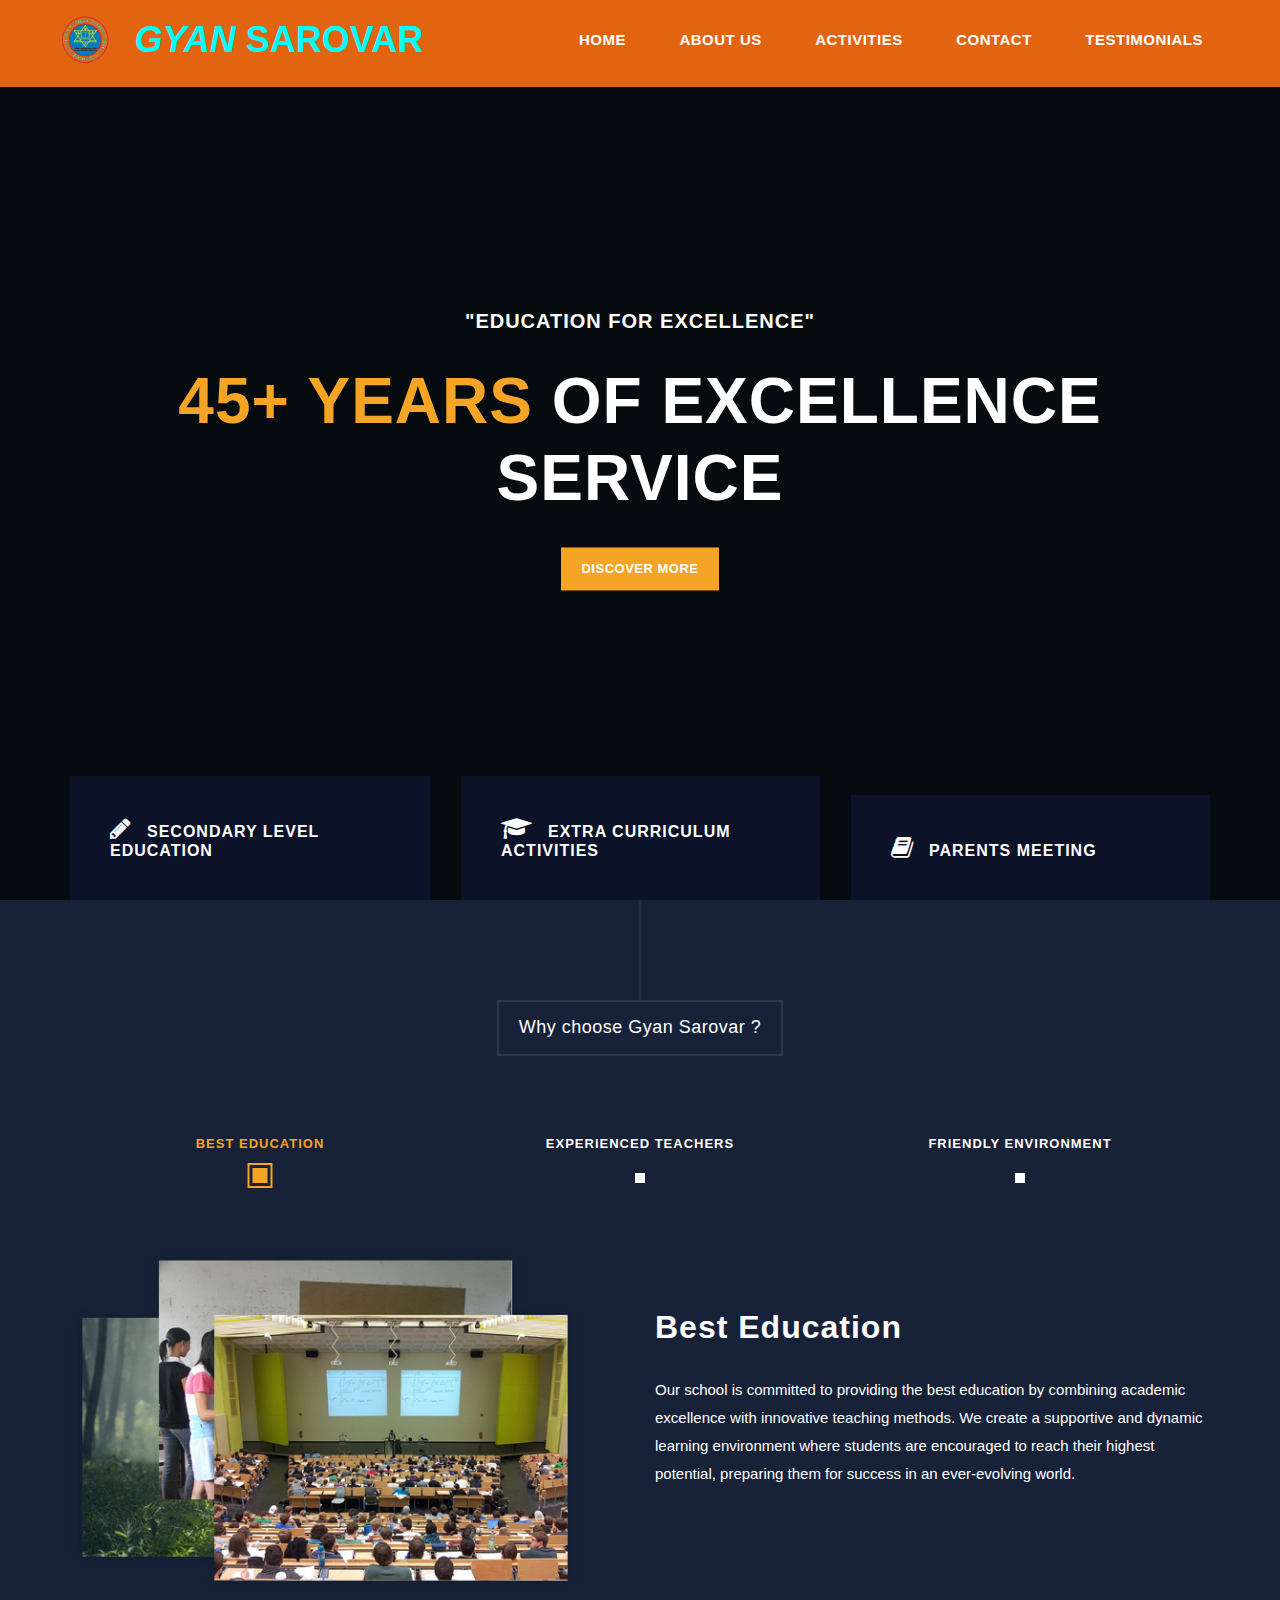
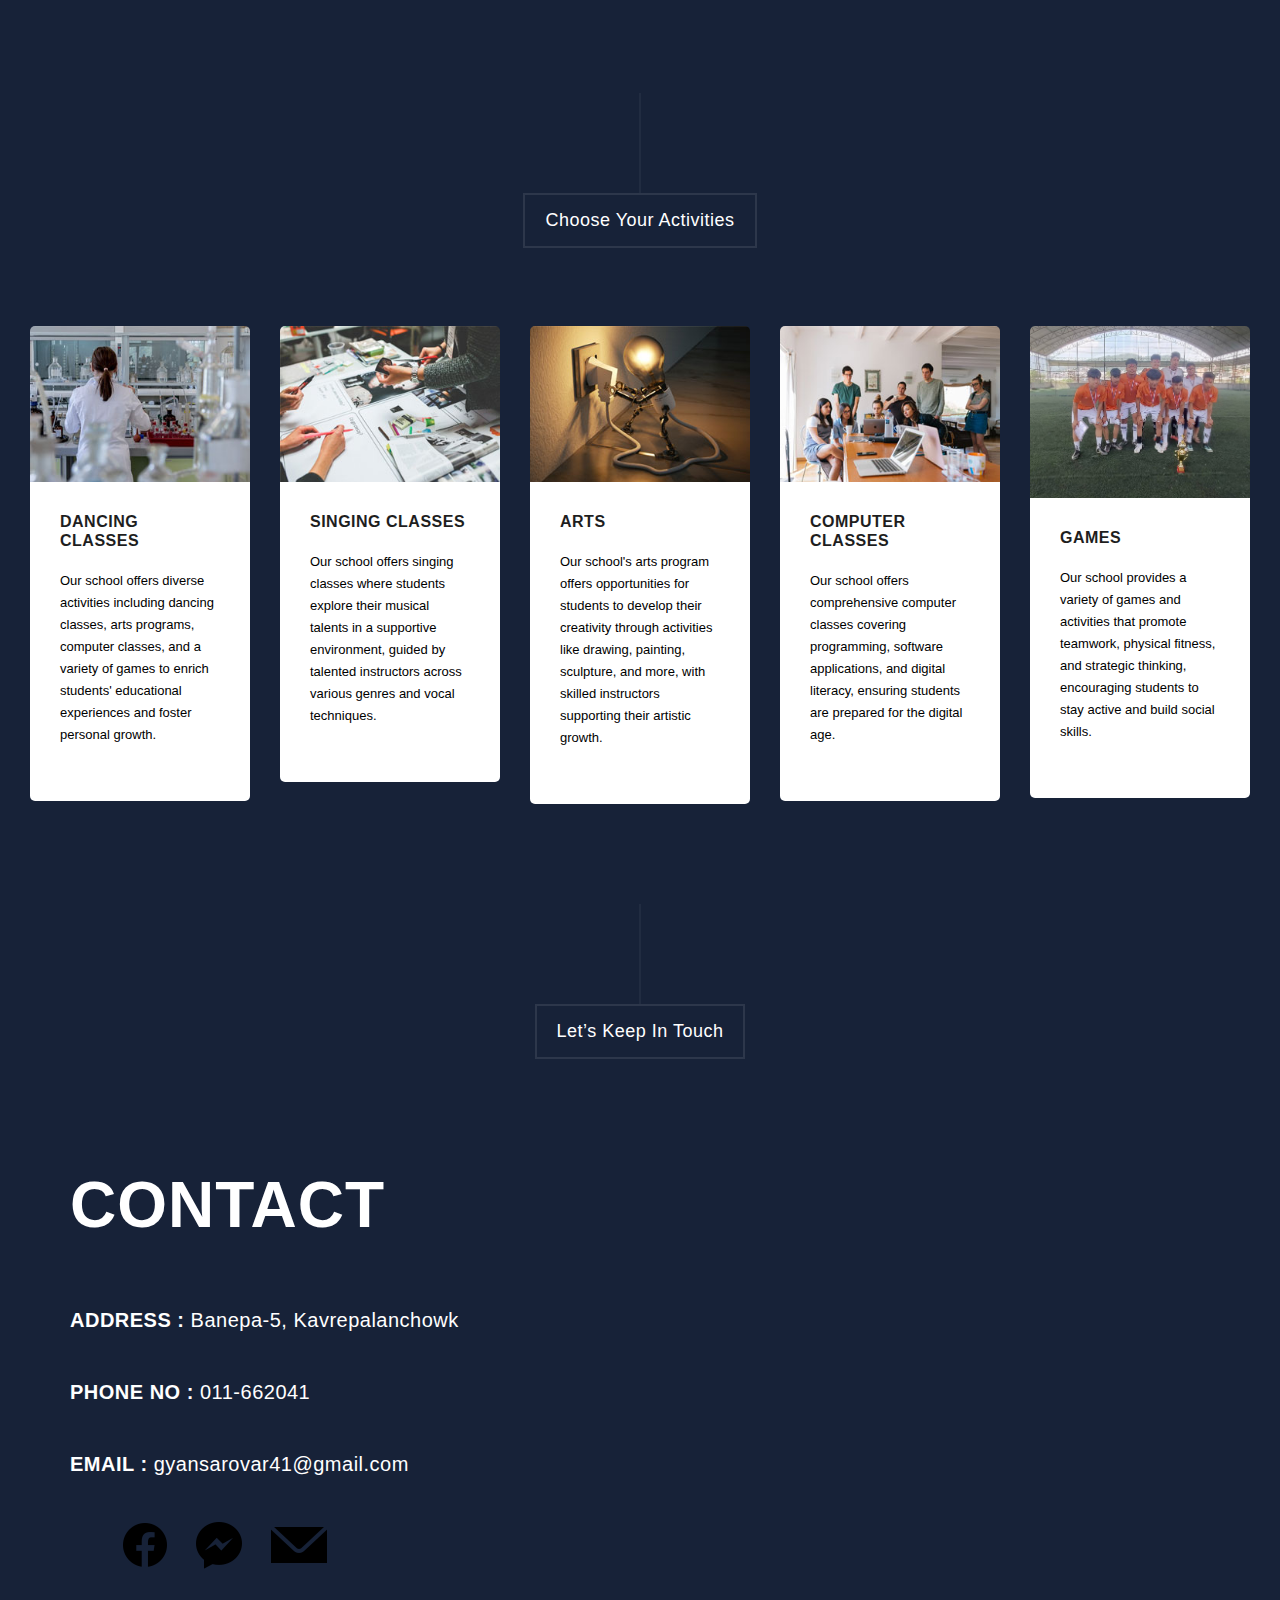
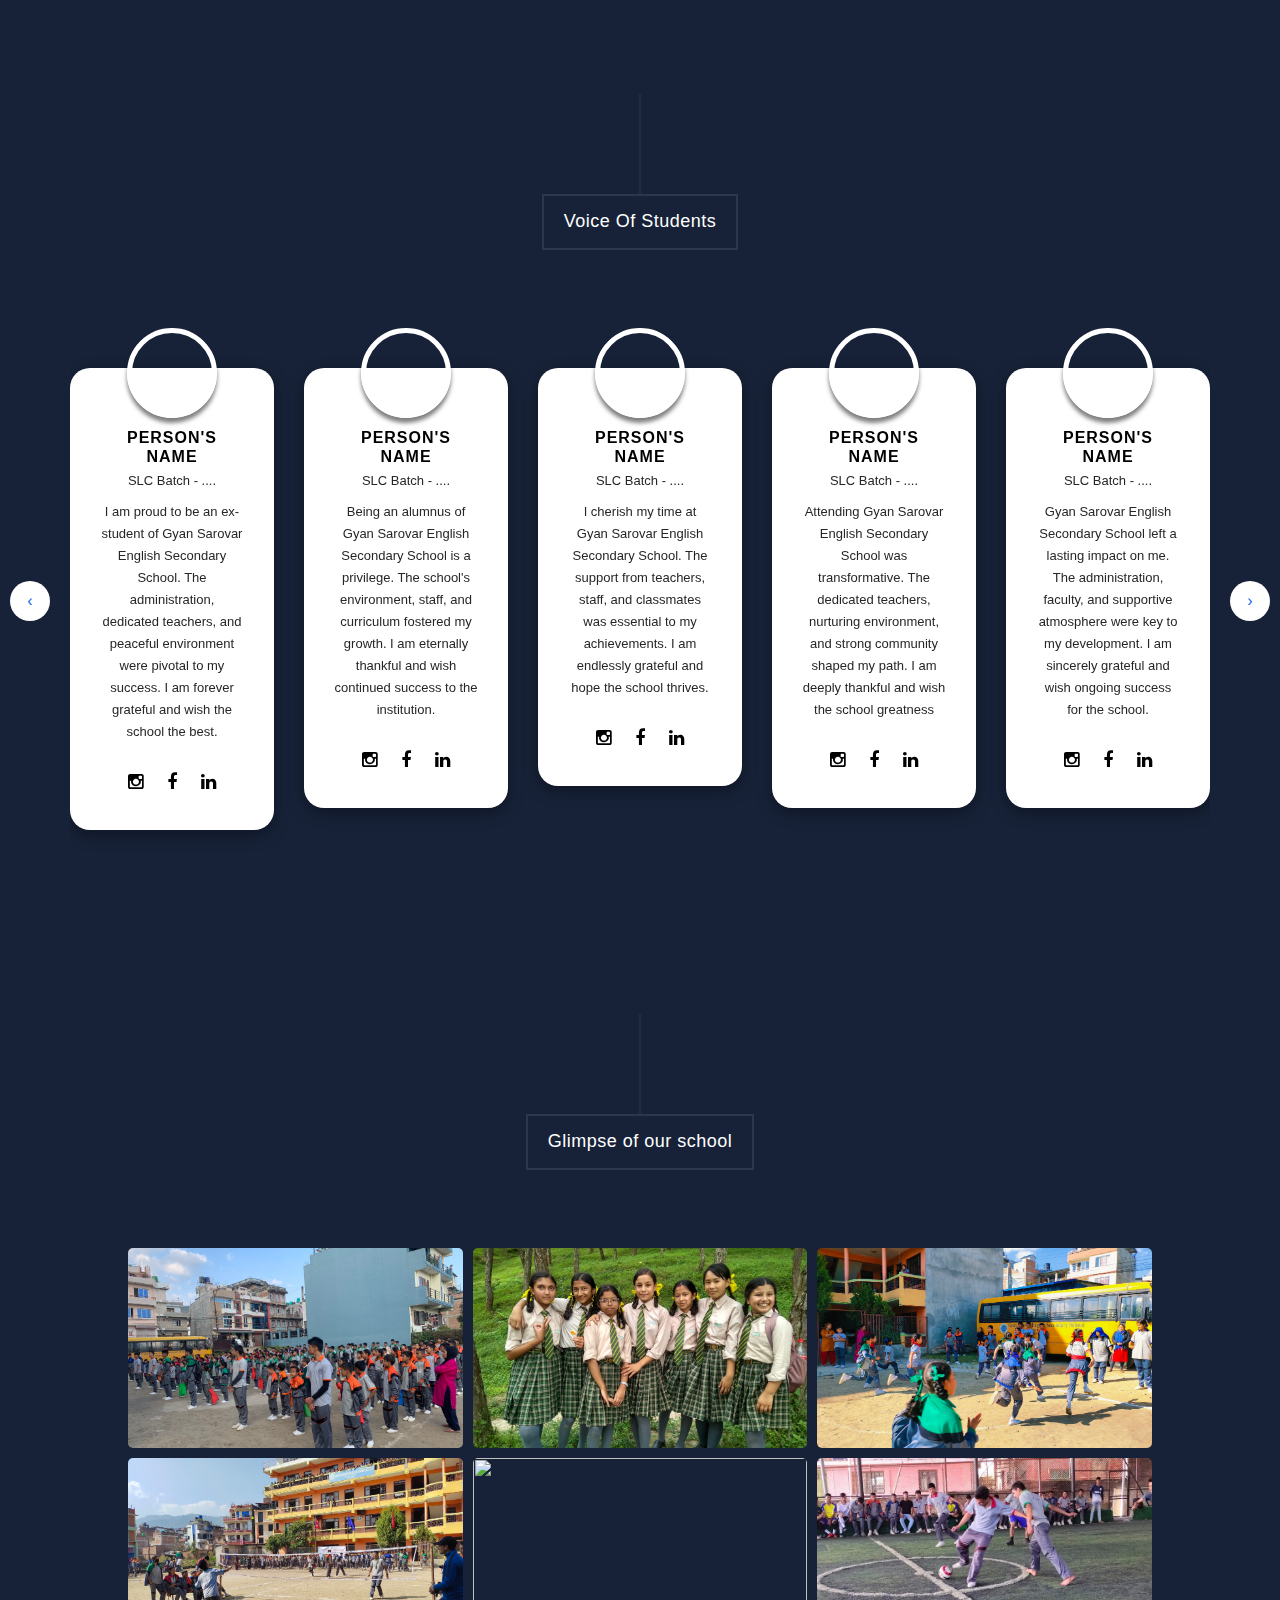
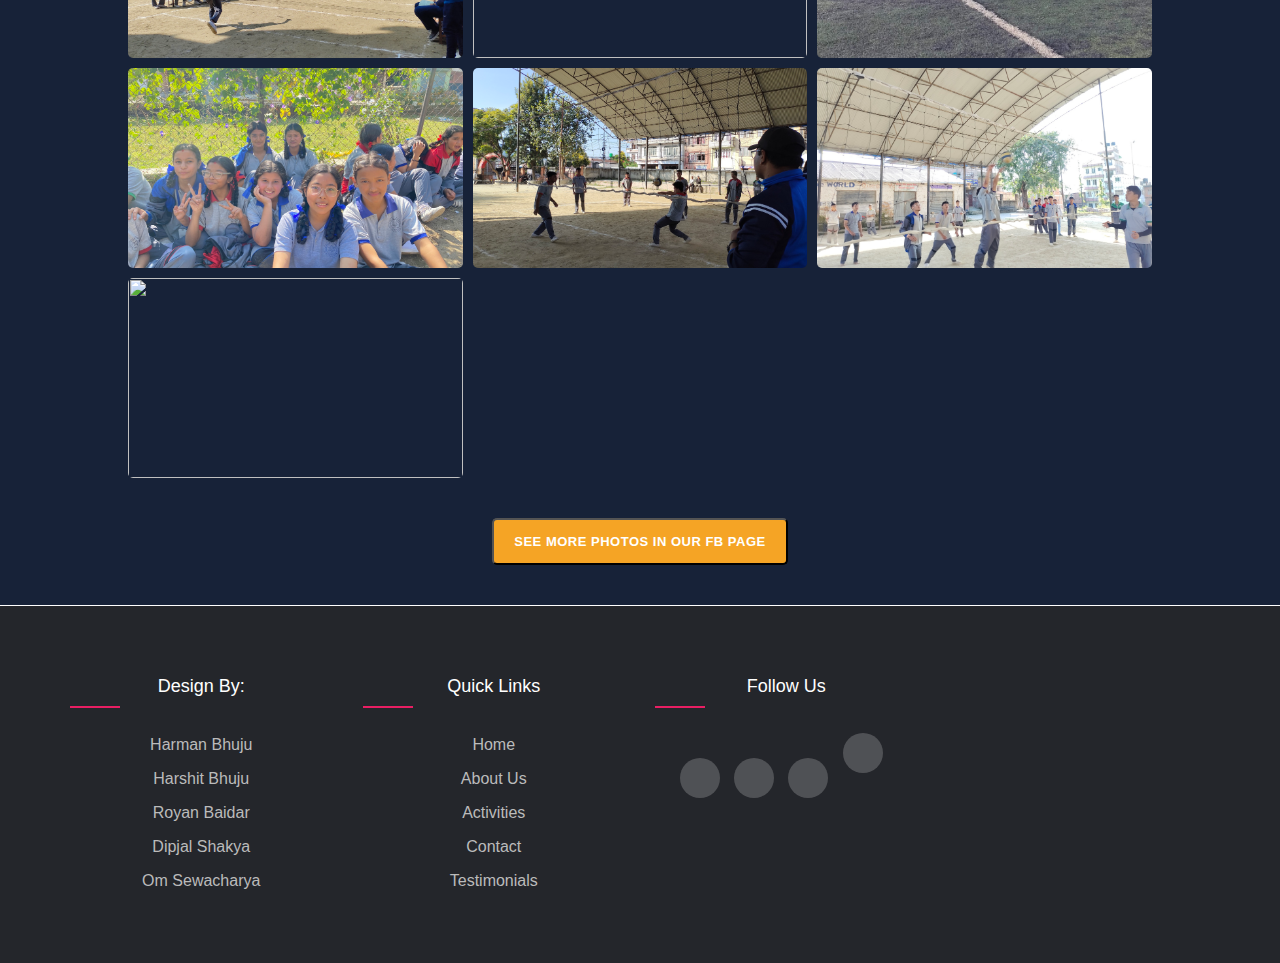
==== commit 3b82062b: "mistake checking" ====
--- a/GYAN SAROVAR/index.html
+++ b/GYAN SAROVAR/index.html
@@ -1,60 +1,47 @@
 <!DOCTYPE html>
 <html lang="en">
-  <head>
-    <meta charset="utf-8" />
-    <meta
-      name="viewport"
-      content="width=device-width, initial-scale=1, shrink-to-fit=no"
-    />
-    <meta name="description" content="" />
-    <meta name="author" content="" />
-    <link rel="icon" type="image/x-icon" href="./assets/images/gyan sarovar logo.png">
-    <link
-      href="https://fonts.googleapis.com/css?family=Montserrat:100,200,300,400,500,600,700,800,900"
-      rel="stylesheet"
-    />
-
-    <title>Gyan Sarovar English Secondary School</title>
-
-    <link href="vendor/bootstrap/css/bootstrap.min.css" rel="stylesheet" />
-
-    <link rel="stylesheet" href="assets/css/fontawesome.css" />
-    <link rel="stylesheet" href="./styles/style.css" />
-    <link rel="stylesheet" href="./styles/owl.css" />
-    <link rel="stylesheet" href="./styles/lightbox.css" />
-    <link rel="stylesheet" href="css/swiper-bundle.min.css" />
-    <link
-      href="https://unpkg.com/boxicons@2.1.2/css/boxicons.min.css"
-      rel="stylesheet"
-    />
-  </head>
-
-  <body>
-    <header class="main-header clearfix" role="header">
-      <div class="logo">
-        <img
-          src="./assets/images/gyan sarovar logo.png"
-          alt="logo"
-          class="gyan-logo"
-        />
-        <a href="#">Gyan Sarovar</a>
-      </div>
-      <a href="#menu" class="menu-link"><i class="fa fa-bars"></i></a>
-      <nav id="menu" class="main-nav" role="navigation">
-        <ul class="main-menu">
-          <li><a href="#section1">Home</a></li>
-          <li><a href="#section2">About Us</a></li>
-          <li><a href="#section4">Activities</a></li>
-          <li><a href="#section6">Contact</a></li>
-          <li><a href="#section7">Testimonials</a></li>
-        </ul>
-      </nav>
-    </header>
-
-    <section class="section main-banner" id="top" data-section="section1" id="section1">
-      <video autoplay muted loop id="bg-video">
-        <source src="./gallery gsess/video.mp4" type="video/mp4" />
-      </video>
+
+<head>
+  <meta charset="utf-8" />
+  <meta name="viewport" content="width=device-width, initial-scale=1, shrink-to-fit=no" />
+  <meta name="description" content="" />
+  <meta name="author" content="" />
+  <link rel="icon" type="image/x-icon" href="./assets/images/gyan sarovar logo.png">
+  <link href="https://fonts.googleapis.com/css?family=Montserrat:100,200,300,400,500,600,700,800,900"
+    rel="stylesheet" />
+
+  <title>Gyan Sarovar English Secondary School</title>
+
+  <link href="vendor/bootstrap/css/bootstrap.min.css" rel="stylesheet" />
+
+  <link rel="stylesheet" href="assets/css/fontawesome.css" />
+  <link rel="stylesheet" href="./styles/style.css" />
+  <link rel="stylesheet" href="./styles/owl.css" />
+  <link rel="stylesheet" href="./styles/lightbox.css" />
+</head>
+
+<body>
+  <header class="main-header clearfix" role="header">
+    <div class="logo">
+      <img src="./assets/images/gyan sarovar logo.png" alt="logo" class="gyan-logo" />
+      <a href="#"><em>Gyan</em> Sarovar</a>
+    </div>
+    <a href="#menu" class="menu-link"><i class="fa fa-bars"></i></a>
+    <nav id="menu" class="main-nav" role="navigation">
+      <ul class="main-menu">
+        <li><a href="#section1">Home</a></li>
+        <li><a href="#section2">About Us</a></li>
+        <li><a href="#section4">Activities</a></li>
+        <li><a href="#section6">Contact</a></li>
+        <li><a href="#section7">Testimonials</a></li>
+      </ul>
+    </nav>
+  </header>
+
+  <section class="section main-banner" id="top" data-section="section1">
+    <video autoplay muted loop id="bg-video">
+      <source src="./gallery gsess/video.mp4" type="video/mp4" />
+    </video>
 
       <div class="video-overlay header-text">
         <div class="caption">
@@ -225,91 +212,144 @@
       </div>
     </section>
 
-
-    <section class="section principal">
-      <div class="container">
-        <div class="row principal-message">
-            <div class="col-md-6 order-md-2 text-center">
-                <img src="../GYAN SAROVAR/gallery gsess/principal.jpg" alt="Principal Picture">
-            </div>
-            <div class="col-md-6 order-md-1 py-5">
-                <h1 class="pricipal-h1">Message from the Principal</h1>
-                <p class="principal-large-p">Education for Excellence" our school motto is a continuous
-                  inspiration both to those who teach and those who learn in
-                  Gyan Sarovar. Excellence is an untested factor of minds,
-                  hearts and bodies engaged in serious battle of discipline and
-                  commitment.<br> <br>Students need teaching-Yes. But more than that
-                  they need to discover the potential within "I can excel"
-                  should be their heart throb. Application of the mind and body
-                  in serious desire to discover the true strength and treasure
-                  within is what we count as our accomplishment whenever a
-                  student encounters personal victory.</p>
-                <pre class="sincerely">~Ms. Angelina Mukhia</pre>
-            </div>
-        </div>
+  <!-- <section class="section courses" data-section="section4">
+    <div class="container-fluid">
+      <div class="row">
+        <div class="col-md-12">
+          <div class="section-heading">
+            <h2>Choose Your Activities</h2>
+          </div>
+        </div>
+        <div class="owl-carousel owl-theme">
+          <div class="item">
+            <img src="assets/images/courses-01.jpg" alt="Activities #1" />
+            <div class="down-content">
+              <h4>Dancing Classes</h4>
+              <p>
+                Our school offers diverse activities including dancing
+                classes, arts programs, computer classes, and a variety of
+                games to enrich students' educational experiences and foster
+                personal growth.
+              </p>
+            </div>
+          </div>
+          <div class="item">
+            <img src="assets/images/courses-02.jpg" alt="Activities #2" />
+            <div class="down-content">
+              <h4>Singing Classes</h4>
+              <p>
+                Our school offers singing classes where students explore their
+                musical talents in a supportive environment, guided by
+                talented instructors across various genres and vocal
+                techniques.
+              </p>
+            </div>
+          </div>
+          <div class="item">
+            <img src="assets/images/courses-05.jpg" alt="" />
+            <div class="down-content">
+              <h4>Arts</h4>
+              <p>
+                Our school's arts program offers opportunities for students to
+                develop their creativity through activities like drawing,
+                painting, sculpture, and more, with skilled instructors
+                supporting their artistic growth.
+              </p>
+            </div>
+          </div>
+          <div class="item">
+            <img src="assets/images/courses-03.jpg" alt="Activities #3" />
+            <div class="down-content">
+              <h4>Computer Classes</h4>
+              <p>
+                Our school offers comprehensive computer classes covering
+                programming, software applications, and digital literacy,
+                ensuring students are prepared for the digital age.
+              </p>
+            </div>
+          </div>
+          <div class="item">
+            <img src="assets/images/courses-04.jpg" alt="Activities #4" />
+            <div class="down-content">
+              <h4>Games</h4>
+              <p>
+                Our school provides a variety of games and activities that
+                promote teamwork, physical fitness, and strategic thinking,
+                encouraging students to stay active and build social skills.
+              </p>
+            </div>
+          </div>
+        </div>
+      </div>
     </div>
-    </section> 
-  
-    
-
-    <section class="section courses" data-section="section4" id="section4">
-      <div class="container-fluid">
-        <div class="row">
-          <div class="col-md-12">
-            <div class="section-heading">
-              <h2>Choose Your Activities</h2>
-            </div>
-          </div>
-          <div class="owl-carousel owl-theme">
+  </section> -->
+  <section class="section courses" data-section="section4">
+    <div class="container-fluid">
+      <div class="row">
+        <div class="col-md-12">
+          <div class="section-heading">
+            <h2>Choose Your Activities</h2>
+          </div>
+        </div>
+        <div class="owl-carousel owl-theme">
+          <a href="/dancing.html" class="games-a">
+          <div class="item">
+            <img src="assets/images/courses-01.jpg" alt="Activities #1" />
+            <div class="down-content">
+              <h4>Dancing Classes</h4>
+              <p>
+                Our school offers diverse activities including dancing
+                classes, arts programs, computer classes, and a variety of
+                games to enrich students' educational experiences and foster
+                personal growth.
+              </p>
+            </div>
+          </div>
+        </a>
+        <a href="/singing.html" class="games-a">
+          <div class="item">
+            <img src="assets/images/courses-02.jpg" alt="Activities #2" />
+            <div class="down-content">
+              <h4>Singing Classes</h4>
+              <p>
+                Our school offers singing classes where students explore their
+                musical talents in a supportive environment, guided by
+                talented instructors across various genres and vocal
+                techniques.
+              </p>
+            </div>
+          </div>
+        </a>
+        <a href="/arts.html" class="games-a">
+          <div class="item">
+            <img src="assets/images/courses-05.jpg" alt="" />
+            <div class="down-content">
+              <h4>Arts</h4>
+              <p>
+                Our school's arts program offers opportunities for students to
+                develop their creativity through activities like drawing,
+                painting, sculpture, and more, with skilled instructors
+                supporting their artistic growth.
+              </p>
+            </div>
+          </div>
+        </a>
+        <a href="/computer-class.html" class="games-a" >
+          <div class="item">
+            <img src="assets/images/courses-03.jpg"   height: 255.02px alt="Activities #3" />
+            <div class="down-content">
+              <h4>Computer Classes</h4>
+              <p>
+                Our school offers comprehensive computer classes covering
+                programming, software applications, and digital literacy,
+                ensuring students are prepared for the digital age.
+              </p>
+            </div>
+          </div>
+        </a>
+          <a href="/games.html" class="games-a">
             <div class="item">
-              <img src="assets/images/courses-01.jpg" alt="Activities #1" />
-              <div class="down-content">
-                <h4>Dancing Classes</h4>
-                <p>
-                  Our school offers diverse activities including dancing
-                  classes, arts programs, computer classes, and a variety of
-                  games to enrich students' educational experiences and foster
-                  personal growth.
-                </p>
-              </div>
-            </div>
-            <div class="item">
-              <img src="assets/images/courses-02.jpg" alt="Activities #2" />
-              <div class="down-content">
-                <h4>Singing Classes</h4>
-                <p>
-                  Our school offers singing classes where students explore their
-                  musical talents in a supportive environment, guided by
-                  talented instructors across various genres and vocal
-                  techniques.
-                </p>
-              </div>
-            </div>
-            <div class="item">
-              <img src="assets/images/courses-05.jpg" alt="" />
-              <div class="down-content">
-                <h4>Arts</h4>
-                <p>
-                  Our school's arts program offers opportunities for students to
-                  develop their creativity through activities like drawing,
-                  painting, sculpture, and more, with skilled instructors
-                  supporting their artistic growth.
-                </p>
-              </div>
-            </div>
-            <div class="item">
-              <img src="assets/images/courses-03.jpg" alt="Activities #3" />
-              <div class="down-content">
-                <h4>Computer Classes</h4>
-                <p>
-                  Our school offers comprehensive computer classes covering
-                  programming, software applications, and digital literacy,
-                  ensuring students are prepared for the digital age.
-                </p>
-              </div>
-            </div>
-            <div class="item">
-              <img src="assets/images/courses-04.jpg" alt="Activities #4" />
+              <img src="gallery gsess/games-logo.jpg" class="games-logo" alt="Activities #4" />
               <div class="down-content">
                 <h4>Games</h4>
                 <p>
@@ -319,10 +359,11 @@
                 </p>
               </div>
             </div>
-          </div>
-        </div>
-      </div>
-    </section>
+          </a>
+        </div>
+      </div>
+    </div>
+  </section>
 
     <section class="section contact" data-section="section6" id="section6">
       <div class="container">
@@ -368,7 +409,7 @@
                 referrerpolicy="no-referrer-when-downgrade"
               ></iframe>
             </div>
-          </div>
+          </a>
         </div>
       </div>
     </section>
--- a/GYAN SAROVAR/styles/style.css
+++ b/GYAN SAROVAR/styles/style.css
@@ -1174,6 +1174,7 @@
   vertical-align: middle;
   display: inline-block;
 }
+
 .gallery {
   display: grid;
   grid-gap: 10px;
@@ -1476,7 +1477,15 @@
     width: 100%;
 }
 }
-
-
-
-
+.games-a {
+  text-decoration: none;
+  color: black;
+}
+.games-a:hover {
+  text-decoration: none;
+  color: black;
+}
+
+
+
+
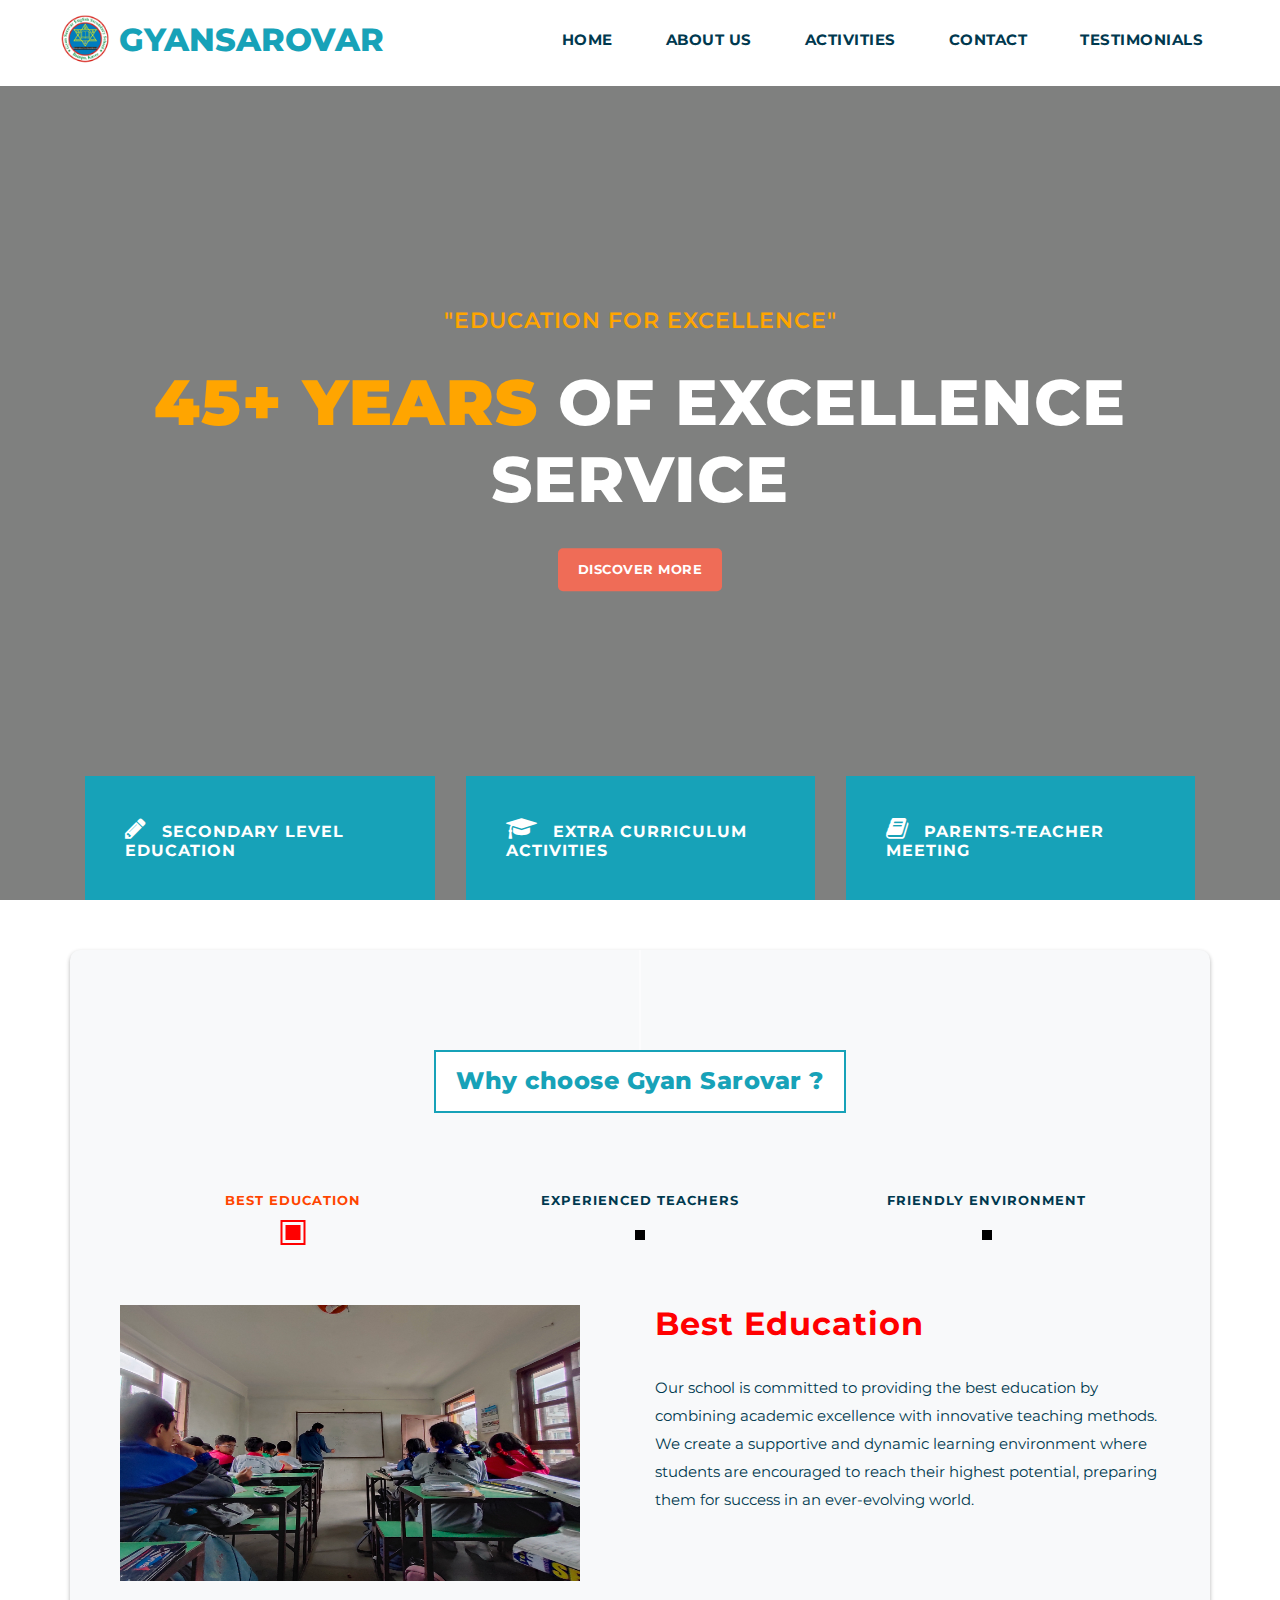
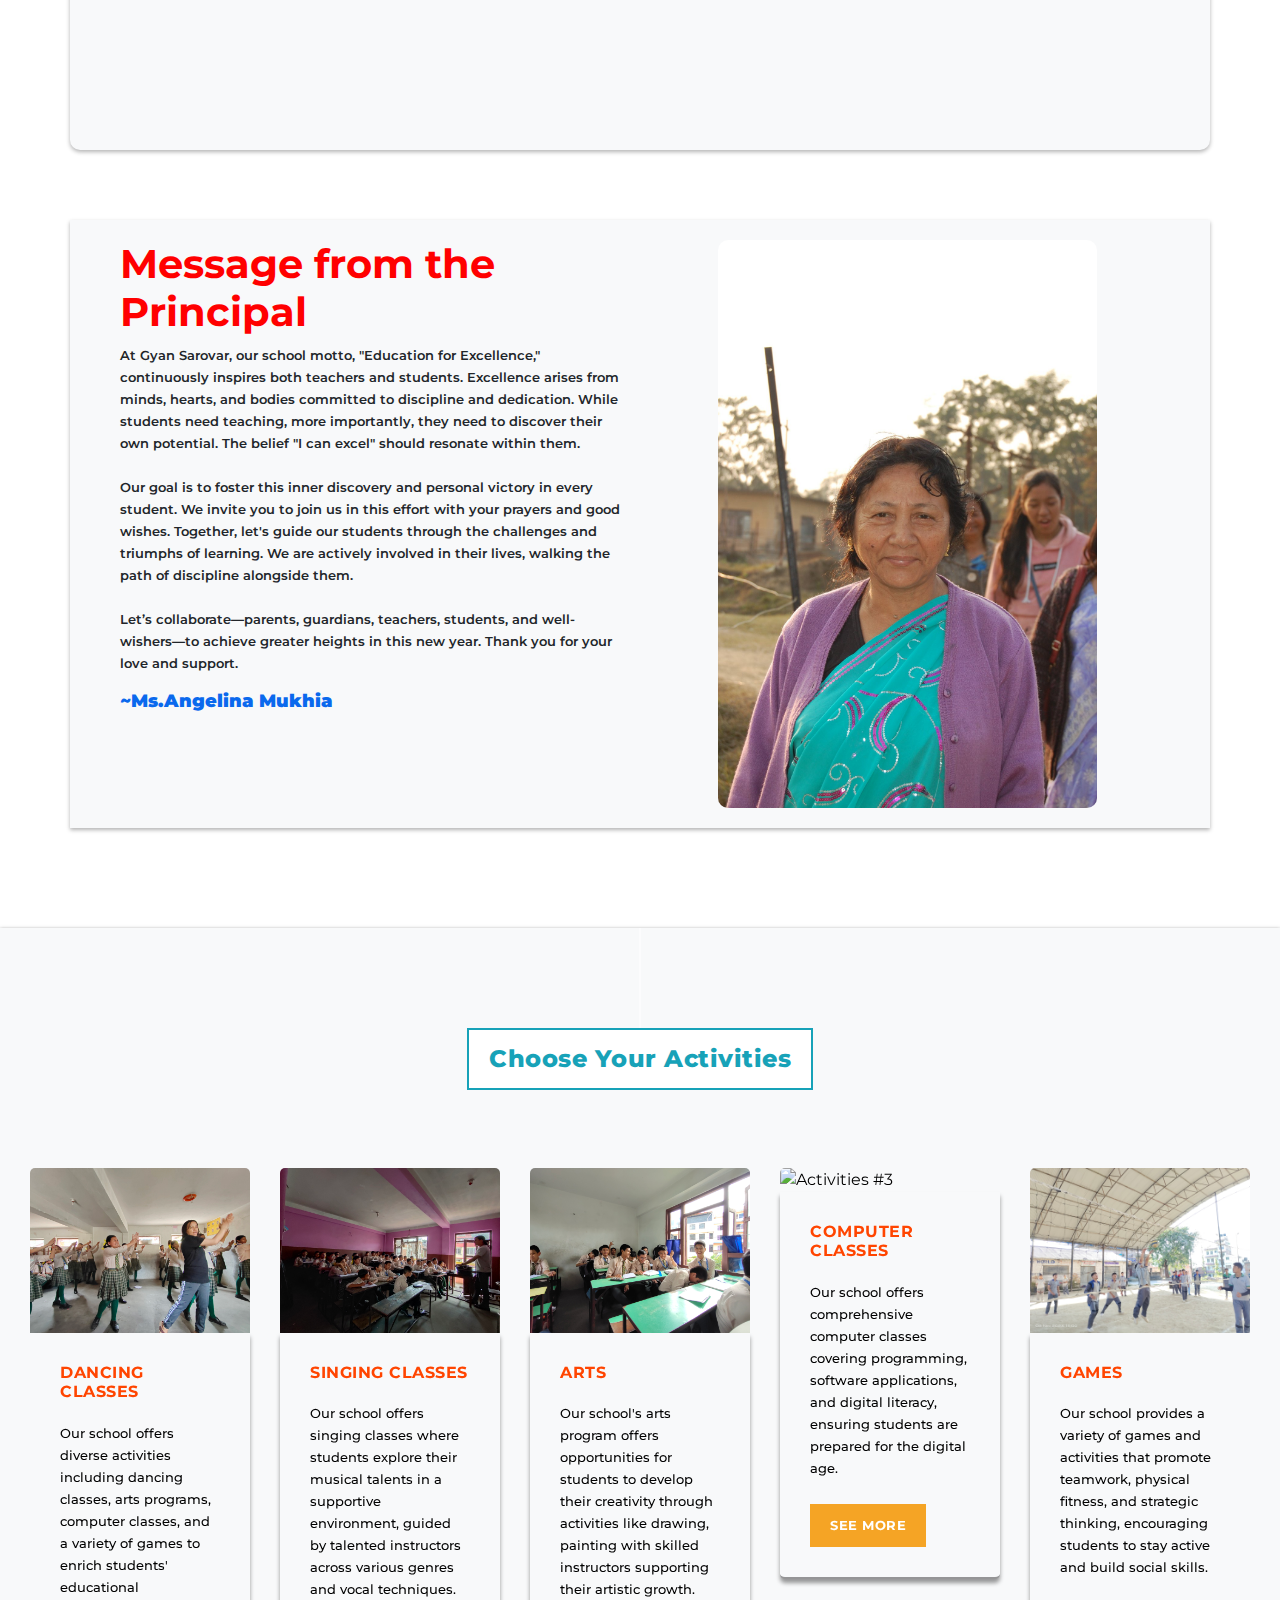
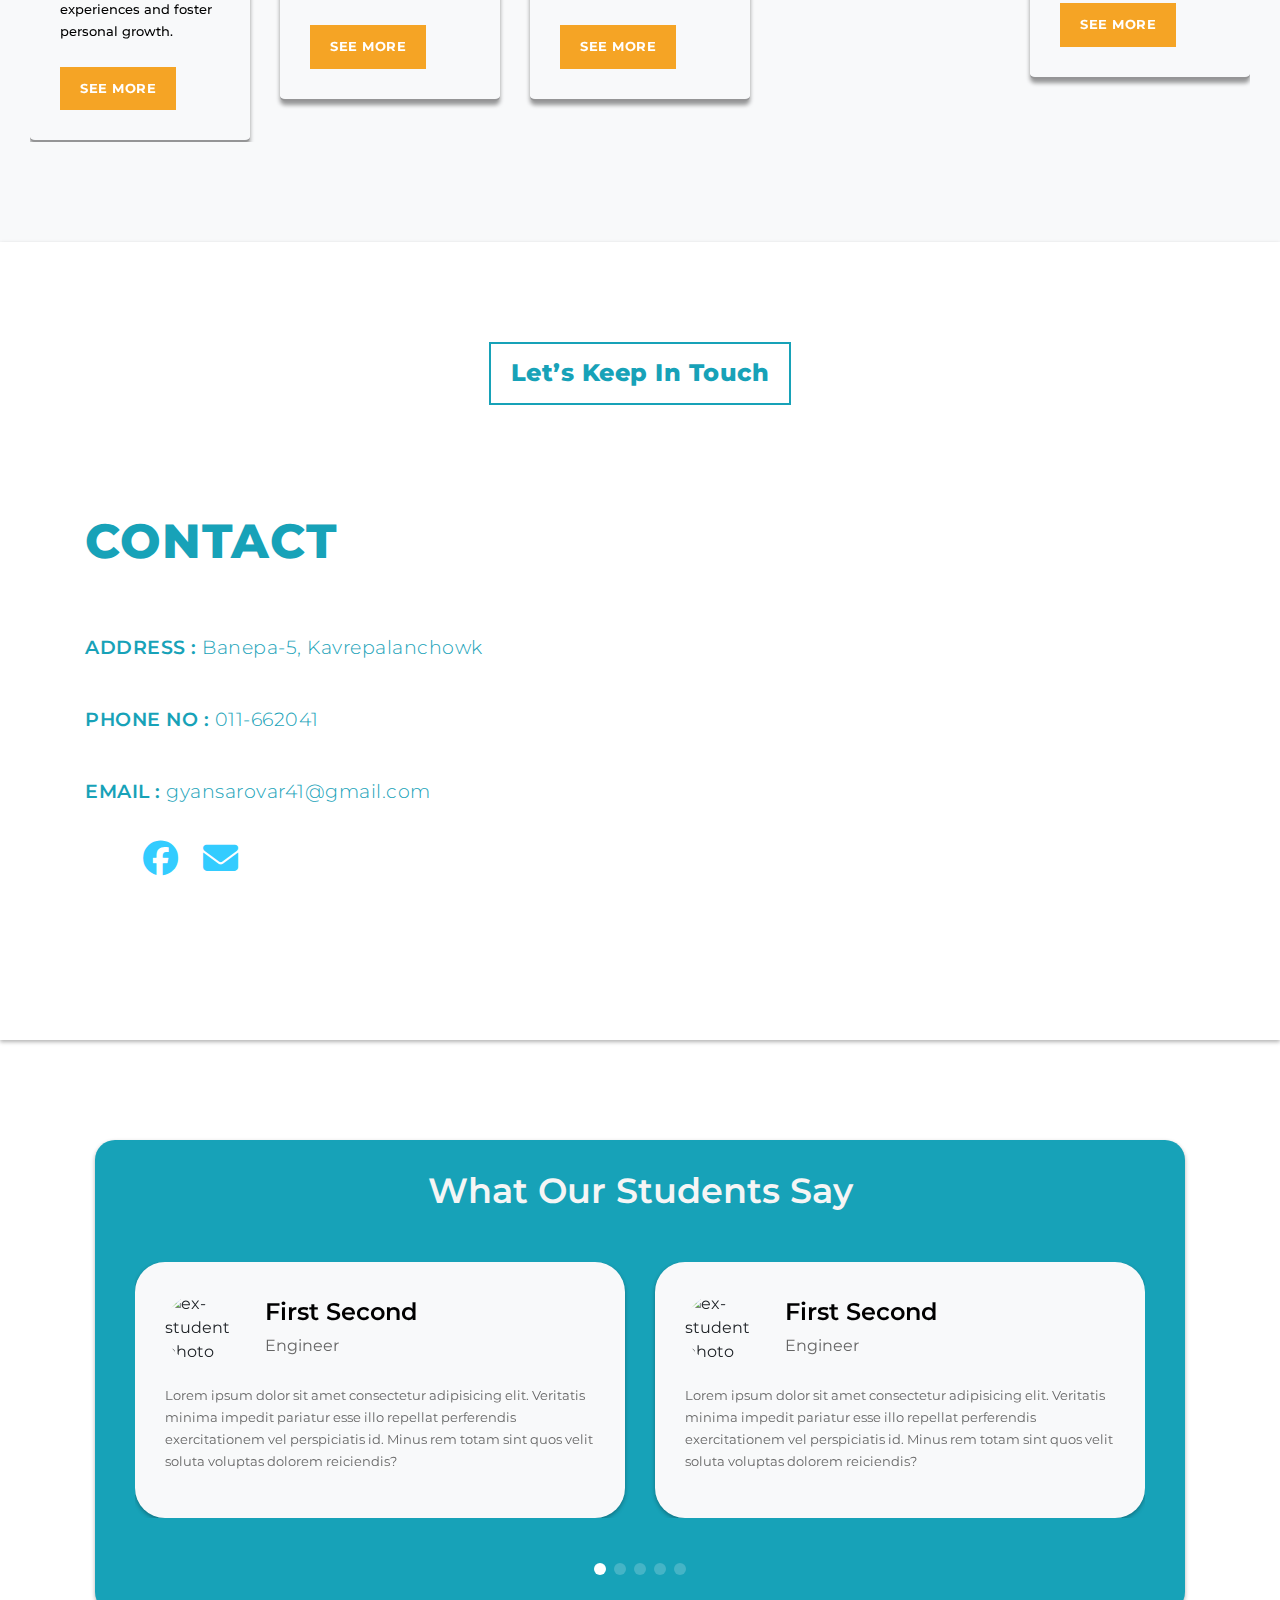
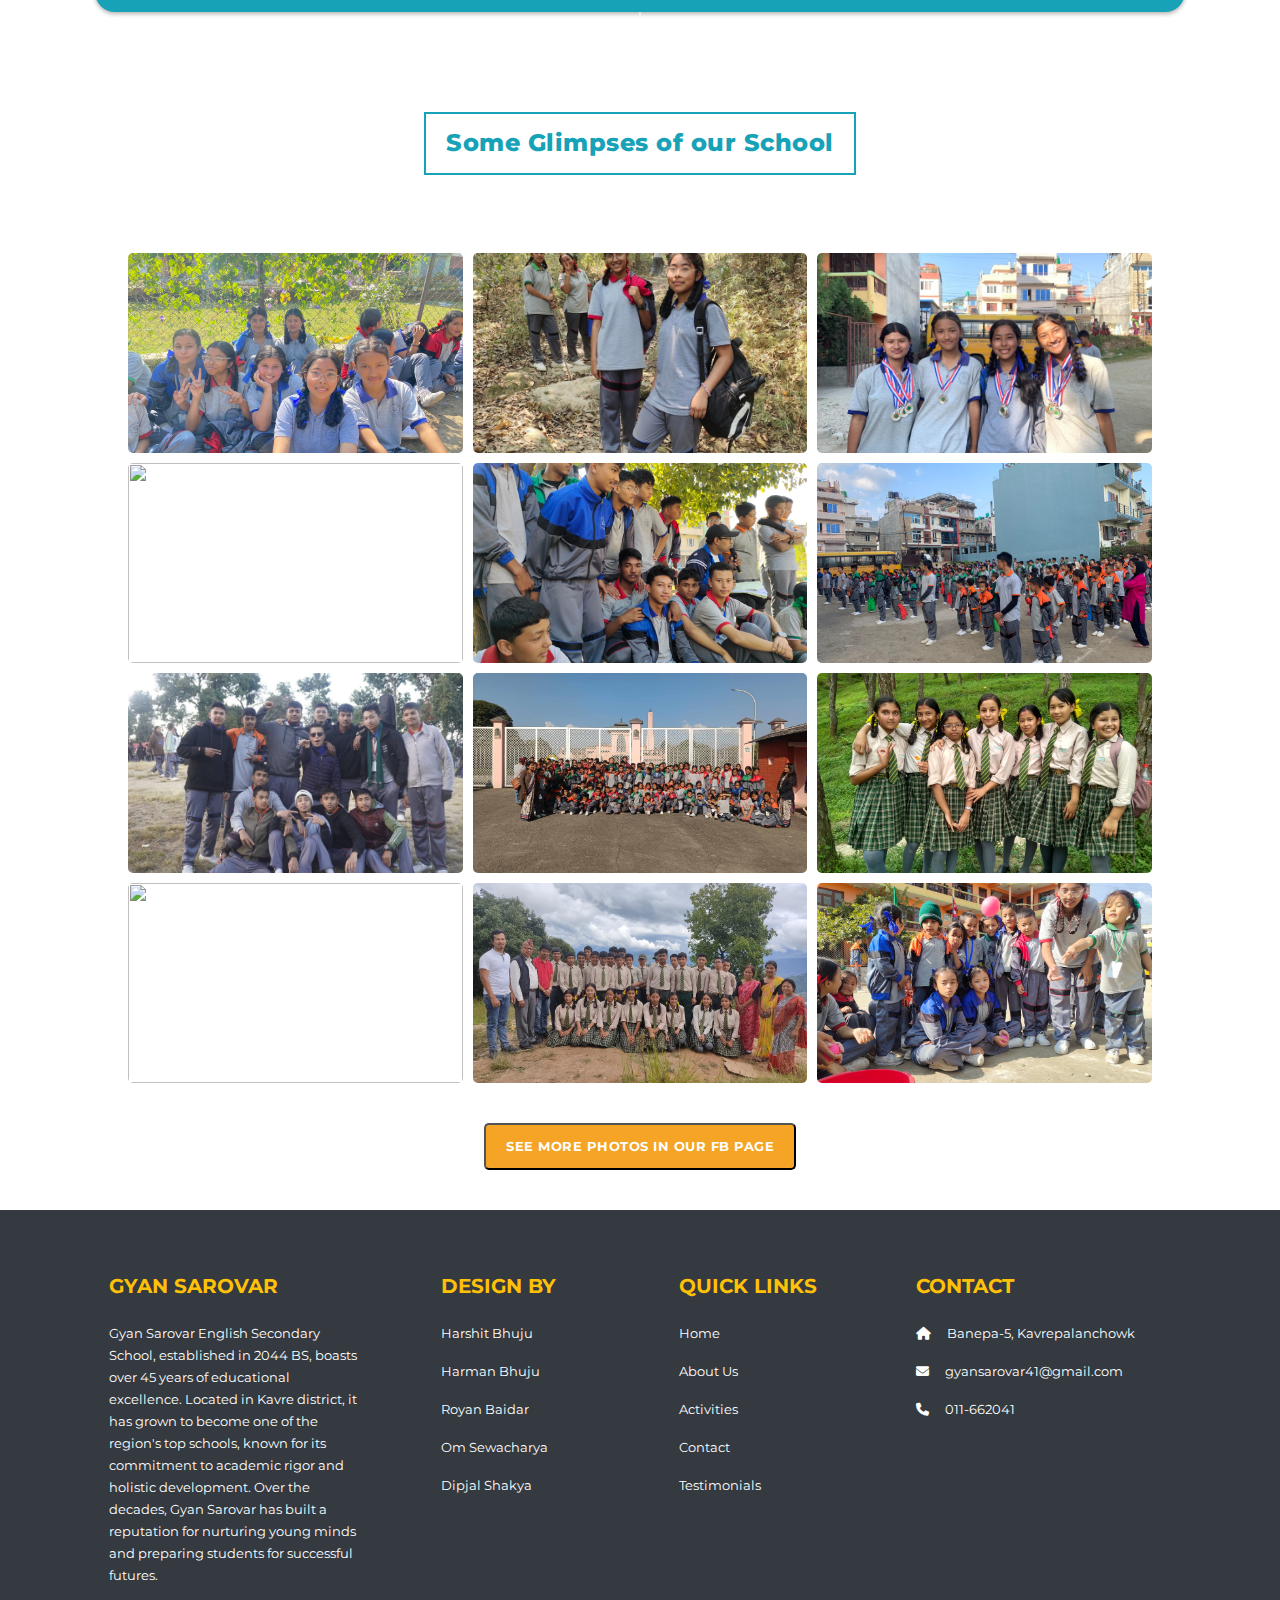
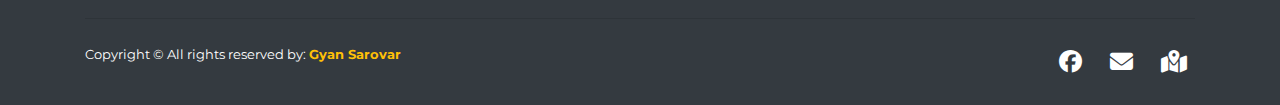
==== commit ed33209e: "BIGGEST CHANGE" ====
--- a/GYAN SAROVAR/index.html
+++ b/GYAN SAROVAR/index.html
@@ -4,27 +4,35 @@
 <head>
   <meta charset="utf-8" />
   <meta name="viewport" content="width=device-width, initial-scale=1, shrink-to-fit=no" />
-  <meta name="description" content="" />
-  <meta name="author" content="" />
-  <link rel="icon" type="image/x-icon" href="./assets/images/gyan sarovar logo.png">
+  <meta name="description" content="Gyan Sarovar English Secondary School, established in 2044 BS, boasts over 45 years of educational excellence.
+     Located in Kavre district, it has grown to become one of the region's top schools, known for its commitment to academic rigor and 
+     holistic development. Over the decades, Gyan Sarovar has built a reputation for nurturing young minds and preparing students for
+      successful futures." />
+  <meta name="author" content="Gyan Sarovar English Secondary School" />
+  <meta name="keywords" content="Gyan Sarovar, Banepa school, top school Kavrepalanchowk, quality education, secondary school, playgroup,
+  best school Nepal, Secondary School, experienced teacher">
+  <link rel="icon" type="image/x-icon" href="./Gyan-Image/gyan sarovar logo.png">
   <link href="https://fonts.googleapis.com/css?family=Montserrat:100,200,300,400,500,600,700,800,900"
     rel="stylesheet" />
-
+  <link rel="stylesheet" href="https://cdn.jsdelivr.net/npm/swiper@11/swiper-bundle.min.css" />
+  <link rel="stylesheet" href="https://cdnjs.cloudflare.com/ajax/libs/font-awesome/6.0.0-beta2/css/all.min.css" />
+  <link href="https://fonts.googleapis.com/css2?family=Poppins:wght@400;600&display=swap" rel="stylesheet" />
   <title>Gyan Sarovar English Secondary School</title>
 
   <link href="vendor/bootstrap/css/bootstrap.min.css" rel="stylesheet" />
-
+  <link rel="stylesheet" href="https://cdnjs.cloudflare.com/ajax/libs/font-awesome/6.4.2/css/all.min.css" />
   <link rel="stylesheet" href="assets/css/fontawesome.css" />
   <link rel="stylesheet" href="./styles/style.css" />
   <link rel="stylesheet" href="./styles/owl.css" />
   <link rel="stylesheet" href="./styles/lightbox.css" />
+
 </head>
 
 <body>
   <header class="main-header clearfix" role="header">
     <div class="logo">
-      <img src="./assets/images/gyan sarovar logo.png" alt="logo" class="gyan-logo" />
-      <a href="#"><em>Gyan</em> Sarovar</a>
+      <img src="./Gyan-Image/gyan sarovar logo.png" alt="logo" class="gyan-logo" />
+      <a href="#">GyanSarovar</a>
     </div>
     <a href="#menu" class="menu-link"><i class="fa fa-bars"></i></a>
     <nav id="menu" class="main-nav" role="navigation">
@@ -40,179 +48,210 @@
 
   <section class="section main-banner" id="top" data-section="section1">
     <video autoplay muted loop id="bg-video">
-      <source src="./gallery gsess/video.mp4" type="video/mp4" />
+      <source src="./Gyan-Image/video.mp4" type="video/mp4" />
     </video>
 
-      <div class="video-overlay header-text">
-        <div class="caption">
-          <h6>"Education for Excellence"</h6>
-          <h2><em>45+ years</em> of excellence service</h2>
-          <div class="main-button">
-            <div class="scroll-to-section">
-              <a href="#section2">Discover more</a>
-            </div>
-          </div>
-        </div>
-      </div>
-    </section>
-
-    <section class="features">
-      <div class="container">
-        <div class="row">
-          <div class="col-lg-4 col-12">
-            <div class="features-post">
-              <div class="features-content">
-                <div class="content-show">
-                  <h4><i class="fa fa-pencil"></i>Secondary Level Education</h4>
-                </div>
-                <div class="content-hide">
-                  <p>
-                    At our school, students study from playgroup to class 10,
-                    receiving a comprehensive education that fosters critical
-                    thinking, creativity, and personal growth for future
-                    success.
-                  </p>
-                  <p class="hidden-sm">
-                    At our school, students study from playgroup to class 10,
-                    receiving a comprehensive education that fosters critical
-                    thinking, creativity, and personal growth for future
-                    success.
-                  </p>
-                </div>
-              </div>
-            </div>
-          </div>
-          <div class="col-lg-4 col-12">
-            <div class="features-post second-features">
-              <div class="features-content">
-                <div class="content-show">
-                  <h4>
-                    <i class="fa fa-graduation-cap"></i>Extra Curriculum
-                    Activities
-                  </h4>
-                </div>
-                <div class="content-hide">
-                  <p>
-                    Our school offers a variety of extracurricular activities,
-                    including sports, arts, music, and clubs, ensuring students
-                    have opportunities to explore their interests, develop new
-                    skills, and build lasting friendships.
-                  </p>
-                  <p class="hidden-sm">
-                    Our school offers a variety of extracurricular activities,
-                    including sports, arts, music, and clubs, ensuring students
-                    have opportunities to explore their interests, develop new
-                    skills, and build lasting friendships.
-                  </p>
-                </div>
-              </div>
-            </div>
-          </div>
-          <div class="col-lg-4 col-12">
-            <div class="features-post third-features">
-              <div class="features-content">
-                <div class="content-show">
-                  <h4><i class="fa fa-book"></i>Parents Meeting</h4>
-                </div>
-                <div class="content-hide">
-                  <p>
-                    Our school holds regular parent meetings to discuss student
-                    progress, address concerns, and collaborate on educational
-                    strategies, ensuring that parents are actively involved and
-                    informed about their child's development.
-                  </p>
-                  <p class="hidden-sm">
-                    Our school holds regular parent meetings to discuss student
-                    progress, address concerns, and collaborate on educational
-                    strategies, ensuring that parents are actively involved and
-                    informed about their child's development.
-                  </p>
-                </div>
-              </div>
-            </div>
-          </div>
-        </div>
-      </div>
-    </section>
-
-    <section class="section why-us" data-section="section2" id="section2">
-      <div class="container">
-        <div class="row">
-          <div class="col-md-12">
-            <div class="section-heading">
-              <h2>Why choose Gyan Sarovar ?</h2>
-            </div>
-          </div>
-          <div class="col-md-12">
-            <div id="tabs">
-              <ul>
-                <li><a href="#tabs-1">Best Education</a></li>
-                <li><a href="#tabs-2">Experienced Teachers</a></li>
-                <li><a href="#tabs-3">Friendly Environment</a></li>
-              </ul>
-              <section class="tabs-content">
-                <article id="tabs-1">
-                  <div class="row">
-                    <div class="col-md-6">
-                      <img src="assets/images/choose-us-image-01.png" alt="" />
-                    </div>
-                    <div class="col-md-6">
-                      <h4>Best Education</h4>
-                      <p>
-                        Our school is committed to providing the best education
-                        by combining academic excellence with innovative
-                        teaching methods. We create a supportive and dynamic
-                        learning environment where students are encouraged to
-                        reach their highest potential, preparing them for
-                        success in an ever-evolving world.
-                      </p>
-                    </div>
+    <div class="video-overlay header-text">
+      <div class="caption">
+        <h6>"Education for Excellence"</h6>
+        <h2><em>45+ years</em> of excellence service</h2>
+        <div class="main-button">
+          <div class="scroll-to-section">
+            <a href="#section2">Discover more</a>
+          </div>
+        </div>
+      </div>
+    </div>
+  </section>
+
+  <section class="features">
+    <div class="container">
+      <div class="row">
+        <div class="col-lg-4 col-12">
+          <div class="features-post">
+            <div class="features-content">
+              <div class="content-show">
+                <h4><i class="fa fa-pencil"></i>Secondary Level Education</h4>
+              </div>
+              <div class="content-hide">
+                <p>
+                  At our school, students study from playgroup to class 10,
+                  receiving a comprehensive education that fosters critical
+                  thinking, creativity, and personal growth for future
+                  success.
+                </p>
+                <p class="hidden-sm">
+                  At our school, students study from playgroup to class 10,
+                  receiving a comprehensive education that fosters critical
+                  thinking, creativity, and personal growth for future
+                  success.
+                </p>
+              </div>
+            </div>
+          </div>
+        </div>
+        <div class="col-lg-4 col-12">
+          <div class="features-post second-features">
+            <div class="features-content">
+              <div class="content-show">
+                <h4>
+                  <i class="fa fa-graduation-cap"></i>Extra Curriculum
+                  Activities
+                </h4>
+              </div>
+              <div class="content-hide">
+                <p>
+                  Our school offers a variety of extracurricular activities,
+                  including sports, arts, music, and clubs, ensuring students
+                  have opportunities to explore their interests, develop new
+                  skills, and build lasting friendships.
+                </p>
+                <p class="hidden-sm">
+                  Our school offers a variety of extracurricular activities,
+                  including sports, arts, music, and clubs, ensuring students
+                  have opportunities to explore their interests, develop new
+                  skills, and build lasting friendships.
+                </p>
+              </div>
+            </div>
+          </div>
+        </div>
+        <div class="col-lg-4 col-12">
+          <div class="features-post third-features">
+            <div class="features-content">
+              <div class="content-show">
+                <h4><i class="fa fa-book"></i>Parents-Teacher Meeting</h4>
+              </div>
+              <div class="content-hide">
+                <p>
+                  Our school holds regular parent-teacher meetings to discuss student
+                  progress, address concerns, and collaborate on educational
+                  strategies, ensuring that parents are actively involved and
+                  informed about their child's development.
+                </p>
+                <p class="hidden-sm">
+                  Our school holds regular parent meetings to discuss student
+                  progress, address concerns, and collaborate on educational
+                  strategies, ensuring that parents are actively involved and
+                  informed about their child's development.
+                </p>
+              </div>
+            </div>
+          </div>
+        </div>
+      </div>
+    </div>
+  </section>
+
+  <section class="section why-us" data-section="section2" id="section2">
+    <div class="container why-me">
+      <div class="row">
+        <div class="col-md-12">
+          <div class="section-heading">
+            <h2>Why choose Gyan Sarovar ?</h2>
+          </div>
+        </div>
+        <div class="col-md-12">
+          <div id="tabs">
+            <ul>
+              <li><a href="#tabs-1">Best Education</a></li>
+              <li><a href="#tabs-2">Experienced Teachers</a></li>
+              <li><a href="#tabs-3">Friendly Environment</a></li>
+            </ul>
+            <section class="tabs-content">
+              <article id="tabs-1">
+                <div class="row">
+                  <div class="col-md-6">
+                    <img src="./Gyan-Image/education (1).jpg" alt="" />
                   </div>
-                </article>
-                <article id="tabs-2">
-                  <div class="row">
-                    <div class="col-md-6">
-                      <img src="assets/images/choose-us-image-02.png" alt="" />
-                    </div>
-                    <div class="col-md-6">
-                      <h4>Experienced Teachers</h4>
-                      <p>
-                        Our school prides itself on having experienced teachers
-                        who are dedicated, experienced, and passionate about
-                        education. They employ innovative teaching methods,
-                        provide personalized support, and inspire students to
-                        achieve their best, fostering a love for learning and a
-                        strong academic foundation.
-                      </p>
-                    </div>
+                  <div class="col-md-6">
+                    <h4>Best Education</h4>
+                    <p>
+                      Our school is committed to providing the best education
+                      by combining academic excellence with innovative
+                      teaching methods. We create a supportive and dynamic
+                      learning environment where students are encouraged to
+                      reach their highest potential, preparing them for
+                      success in an ever-evolving world.
+                    </p>
                   </div>
-                </article>
-                <article id="tabs-3">
-                  <div class="row">
-                    <div class="col-md-6">
-                      <img src="assets/images/choose-us-image-03.png" alt="" />
-                    </div>
-                    <div class="col-md-6">
-                      <h4>Friendly Environment</h4>
-                      <p>
-                        Our school fosters a friendly environment where students
-                        feel safe, valued, and supported. This welcoming
-                        atmosphere encourages positive relationships, open
-                        communication, and a sense of belonging, ensuring that
-                        every student can thrive both academically and
-                        personally.
-                      </p>
-                    </div>
+                </div>
+              </article>
+              <article id="tabs-2">
+                <div class="row">
+                  <div class="col-md-6">
+                    <img src="./Gyan-Image/education (1).jpg" alt="" />
                   </div>
-                </article>
-              </section>
-            </div>
-          </div>
-        </div>
-      </div>
-    </section>
-
-  <!-- <section class="section courses" data-section="section4">
+                  <div class="col-md-6">
+                    <h4>Experienced Teachers</h4>
+                    <p>
+                      Our school prides itself on having experienced teachers
+                      who are dedicated, experienced, and passionate about
+                      education. They employ innovative teaching methods,
+                      provide personalized support, and inspire students to
+                      achieve their best, fostering a love for learning and a
+                      strong academic foundation.
+                    </p>
+                  </div>
+                </div>
+              </article>
+              <article id="tabs-3">
+                <div class="row">
+                  <div class="col-md-6">
+                    <img src="./Gyan-Image/friendly.jpg" alt="" />
+                  </div>
+                  <div class="col-md-6">
+                    <h4>Friendly Environment</h4>
+                    <p>
+                      Our school fosters a friendly environment where students
+                      feel safe, valued, and supported. This welcoming
+                      atmosphere encourages positive relationships, open
+                      communication, and a sense of belonging, ensuring that
+                      every student can thrive both academically and
+                      personally.
+                    </p>
+                  </div>
+                </div>
+              </article>
+            </section>
+          </div>
+        </div>
+      </div>
+    </div>
+  </section>
+
+  <section>
+    <div class="container princy">
+      <div class="row principal-message">
+        <div class="col-md-6 order-md-2 text-center media-img">
+          <img src="./Gyan-Image/principal.jpg" alt="Principal Picture">
+        </div>
+        <div class="col-md-6 order-md-1 media-text">
+          <h1 class="principal-h1">Message from the Principal</h1>
+          <p class="principal-large-p">At Gyan Sarovar, our school motto, "Education for Excellence," continuously
+            inspires both teachers and students. Excellence arises from minds, hearts, and bodies committed to
+            discipline
+            and dedication. While students need teaching, more importantly, they need to discover their own potential.
+            The
+            belief "I can excel" should resonate within them. <br><br>
+
+            Our goal is to foster this inner discovery and personal victory in every student. We invite you to join us
+            in
+            this effort with your prayers and good wishes. Together, let's guide our students through the challenges and
+            triumphs of learning. We are actively involved in their lives, walking the path of discipline alongside
+            them.
+            <br><br>
+            Let’s collaborate—parents, guardians, teachers, students, and well-wishers—to achieve greater heights in
+            this
+            new year. Thank you for your love and support.
+          </p>
+          <p class="sincerely">~Ms.Angelina Mukhia</p>
+        </div>
+      </div>
+    </div>
+  </section>
+
+  <section class="section courses" data-section="section4" id="section4">
     <div class="container-fluid">
       <div class="row">
         <div class="col-md-12">
@@ -221,135 +260,68 @@
           </div>
         </div>
         <div class="owl-carousel owl-theme">
-          <div class="item">
-            <img src="assets/images/courses-01.jpg" alt="Activities #1" />
-            <div class="down-content">
-              <h4>Dancing Classes</h4>
-              <p>
-                Our school offers diverse activities including dancing
-                classes, arts programs, computer classes, and a variety of
-                games to enrich students' educational experiences and foster
-                personal growth.
-              </p>
-            </div>
-          </div>
-          <div class="item">
-            <img src="assets/images/courses-02.jpg" alt="Activities #2" />
-            <div class="down-content">
-              <h4>Singing Classes</h4>
-              <p>
-                Our school offers singing classes where students explore their
-                musical talents in a supportive environment, guided by
-                talented instructors across various genres and vocal
-                techniques.
-              </p>
-            </div>
-          </div>
-          <div class="item">
-            <img src="assets/images/courses-05.jpg" alt="" />
-            <div class="down-content">
-              <h4>Arts</h4>
-              <p>
-                Our school's arts program offers opportunities for students to
-                develop their creativity through activities like drawing,
-                painting, sculpture, and more, with skilled instructors
-                supporting their artistic growth.
-              </p>
-            </div>
-          </div>
-          <div class="item">
-            <img src="assets/images/courses-03.jpg" alt="Activities #3" />
-            <div class="down-content">
-              <h4>Computer Classes</h4>
-              <p>
-                Our school offers comprehensive computer classes covering
-                programming, software applications, and digital literacy,
-                ensuring students are prepared for the digital age.
-              </p>
-            </div>
-          </div>
-          <div class="item">
-            <img src="assets/images/courses-04.jpg" alt="Activities #4" />
-            <div class="down-content">
-              <h4>Games</h4>
-              <p>
-                Our school provides a variety of games and activities that
-                promote teamwork, physical fitness, and strategic thinking,
-                encouraging students to stay active and build social skills.
-              </p>
-            </div>
-          </div>
-        </div>
-      </div>
-    </div>
-  </section> -->
-  <section class="section courses" data-section="section4">
-    <div class="container-fluid">
-      <div class="row">
-        <div class="col-md-12">
-          <div class="section-heading">
-            <h2>Choose Your Activities</h2>
-          </div>
-        </div>
-        <div class="owl-carousel owl-theme">
-          <a href="/dancing.html" class="games-a">
-          <div class="item">
-            <img src="assets/images/courses-01.jpg" alt="Activities #1" />
-            <div class="down-content">
-              <h4>Dancing Classes</h4>
-              <p>
-                Our school offers diverse activities including dancing
-                classes, arts programs, computer classes, and a variety of
-                games to enrich students' educational experiences and foster
-                personal growth.
-              </p>
-            </div>
-          </div>
-        </a>
-        <a href="/singing.html" class="games-a">
-          <div class="item">
-            <img src="assets/images/courses-02.jpg" alt="Activities #2" />
-            <div class="down-content">
-              <h4>Singing Classes</h4>
-              <p>
-                Our school offers singing classes where students explore their
-                musical talents in a supportive environment, guided by
-                talented instructors across various genres and vocal
-                techniques.
-              </p>
-            </div>
-          </div>
-        </a>
-        <a href="/arts.html" class="games-a">
-          <div class="item">
-            <img src="assets/images/courses-05.jpg" alt="" />
-            <div class="down-content">
-              <h4>Arts</h4>
-              <p>
-                Our school's arts program offers opportunities for students to
-                develop their creativity through activities like drawing,
-                painting, sculpture, and more, with skilled instructors
-                supporting their artistic growth.
-              </p>
-            </div>
-          </div>
-        </a>
-        <a href="/computer-class.html" class="games-a" >
-          <div class="item">
-            <img src="assets/images/courses-03.jpg"   height: 255.02px alt="Activities #3" />
-            <div class="down-content">
-              <h4>Computer Classes</h4>
-              <p>
-                Our school offers comprehensive computer classes covering
-                programming, software applications, and digital literacy,
-                ensuring students are prepared for the digital age.
-              </p>
-            </div>
-          </div>
-        </a>
-          <a href="/games.html" class="games-a">
+          <a href="./dancing.html" class="games-a">
             <div class="item">
-              <img src="gallery gsess/games-logo.jpg" class="games-logo" alt="Activities #4" />
+              <img src="./Gyan-Image/dancing (6).jpg" alt="Activities #1" />
+              <div class="down-content">
+                <h4>Dancing Classes</h4>
+                <p>
+                  Our school offers diverse activities including dancing
+                  classes, arts programs, computer classes, and a variety of
+                  games to enrich students' educational experiences and foster
+                  personal growth.
+                </p>
+                <button class="see-more">See More</button>
+              </div>
+            </div>
+          </a>
+          <a href="./singing.html" class="games-a">
+            <div class="item">
+              <img src="./Gyan-Image/singing (9).jpg" alt="Activities #2" />
+              <div class="down-content">
+                <h4>Singing Classes</h4>
+                <p>
+                  Our school offers singing classes where students explore their
+                  musical talents in a supportive environment, guided by
+                  talented instructors across various genres and vocal
+                  techniques.
+                </p>
+                <button class="see-more">See More</button>
+              </div>
+            </div>
+          </a>
+          <a href="./arts.html" class="games-a">
+            <div class="item">
+              <img src="./Gyan-Image/arts (5).jpg" alt="" />
+              <div class="down-content">
+                <h4>Arts</h4>
+                <p>
+                  Our school's arts program offers opportunities for students to
+                  develop their creativity through activities like drawing,
+                  painting with skilled instructors
+                  supporting their artistic growth.
+                </p>
+                <button class="see-more">See More</button>
+              </div>
+            </div>
+          </a>
+          <a href="./computer-class.html" class="games-a">
+            <div class="item">
+              <img src="./Gyan-Image/computer (4).jpg" height: 255.02px alt="Activities #3" />
+              <div class="down-content">
+                <h4>Computer Classes</h4>
+                <p>
+                  Our school offers comprehensive computer classes covering
+                  programming, software applications, and digital literacy,
+                  ensuring students are prepared for the digital age.
+                </p>
+                <button class="see-more">See More</button>
+              </div>
+            </div>
+          </a>
+          <a href="./games.html" class="games-a">
+            <div class="item">
+              <img src="./Gyan-Image/games (5).jpg" class="games-logo" alt="Activities #4" />
               <div class="down-content">
                 <h4>Games</h4>
                 <p>
@@ -357,6 +329,7 @@
                   promote teamwork, physical fitness, and strategic thinking,
                   encouraging students to stay active and build social skills.
                 </p>
+                <button class="see-more">See More</button>
               </div>
             </div>
           </a>
@@ -365,356 +338,440 @@
     </div>
   </section>
 
-    <section class="section contact" data-section="section6" id="section6">
-      <div class="container">
-        <div class="row">
-          <div class="col-md-12">
-            <div class="section-heading">
-              <h2>Let’s Keep In Touch</h2>
-            </div>
-          </div>
-          <div class="col-md-6">
-            <div class="row">
-              <div class="col-md-12 contact-info">
-                <h2>Contact</h2>
-              </div>
-              <div class="col-md-12 contact-info">
-                <p><span>Address :</span> Banepa-5, Kavrepalanchowk</p>
-              </div>
-              <div class="col-md-12 contact-info">
-                <p><span>Phone no :</span> 011-662041</p>
-              </div>
-              <div class="col-md-12 contact-info">
-                <p><span>Email :</span> gyansarovar41@gmail.com</p>
-              </div>
-              <div class="col-md-12 contact-info contact-img">
-                <img src="./gallery gsess/icons8-facebook-50.png" />
-                <img src="./gallery gsess/icons8-messenger-50.png" />
-                <img
-                  src="./gallery gsess/icons8-email-60.png"
-                  class="email-logo"
-                />
-              </div>
-            </div>
-          </div>
-          <div class="col-md-6">
-            <div id="map">
-              <iframe
-                src="https://www.google.com/maps/embed?pb=!1m14!1m8!1m3!1d1130.3564987981986!2d85.52469369023137!3d27.633007914798306!3m2!1i1024!2i768!4f13.1!3m3!1m2!1s0x39eb08cdcc68fcff%3A0x714e6c073dac0657!2sGyan%20Sarovar%20Secondary%20School!5e0!3m2!1sen!2snp!4v1719900522330!5m2!1sen!2snp"
-                width="100%"
-                height="450"
-                style="border: 0"
-                allowfullscreen=""
-                loading="lazy"
-                referrerpolicy="no-referrer-when-downgrade"
-              ></iframe>
-            </div>
+  <section class="section contact" data-section="section6" id="section6">
+    <div class="container">
+      <div class="row">
+        <div class="col-md-12">
+          <div class="section-heading">
+            <h2>Let’s Keep In Touch</h2>
+          </div>
+        </div>
+        <div class="col-md-6">
+          <div class="row">
+            <div class="col-md-12 contact-info">
+              <h2>Contact</h2>
+            </div>
+            <div class="col-md-12 contact-info">
+              <p><span>Address :</span> Banepa-5, Kavrepalanchowk</p>
+            </div>
+            <div class="col-md-12 contact-info">
+              <p><span>Phone no :</span> 011-662041</p>
+            </div>
+            <div class="col-md-12 contact-info">
+              <p><span>Email :</span> gyansarovar41@gmail.com</p>
+            </div>
+            <div class="col-md-12 contact-info contact-img mt-3">
+              <a href="https://www.facebook.com/GyansarovarBnp" class="btn-floating btn-sm text-#17a2b8" target="_blank"
+                style="font-size: 35px;">
+                <i class="fab fa-facebook"></i>
+              </a>
+
+              <a href="mailto:gyansarovar41@gmail.com" class="btn-floating btn-sm text-#17a2b8" target="_blank"
+                style="font-size: 35px;">
+                <i class="fa-solid fa-envelope"></i>
+              </a>
+            </div>
+          </div>
+        </div>
+        <div class="col-md-6">
+          <div id="map">
+            <iframe
+              src="https://www.google.com/maps/embed?pb=!1m14!1m8!1m3!1d1130.3564987981986!2d85.52469369023137!3d27.633007914798306!3m2!1i1024!2i768!4f13.1!3m3!1m2!1s0x39eb08cdcc68fcff%3A0x714e6c073dac0657!2sGyan%20Sarovar%20Secondary%20School!5e0!3m2!1sen!2snp!4v1719900522330!5m2!1sen!2snp"
+              width="100%" height="450" style="border: 0" allowfullscreen="" loading="lazy"
+              referrerpolicy="no-referrer-when-downgrade"></iframe>
+          </div>
           </a>
         </div>
       </div>
-    </section>
-
-    <section class="section testimonials" data-section="section7" id="section7">
-      <div class="container">
-        <div class="row">
-          <div class="col-md-12">
-            <div class="section-heading voice">
-              <h2>Voice Of Students</h2>
-            </div>
-          </div>
-        </div>
-      </div>
-    </section>
-    <section id="testimonial_area" class="section_padding">
-      <div class="container">
-        <div class="row">
-          <div class="col-md-12">
-            <div class="testmonial_slider_area text-center owl-carousel">
-              <div class="box-area">
-                <div class="img-area">
-                  <img src="img/1.jpg" alt="" />
-                </div>
-                <h5>Person's name</h5>
-                <span>SLC Batch - ....</span>
-                <p class="content">
-                  I am proud to be an ex-student of Gyan Sarovar English
-                  Secondary School. The administration, dedicated teachers, and
-                  peaceful environment were pivotal to my success. I am forever
-                  grateful and wish the school the best.
-                </p>
-                <h6 class="socials">
-                  <i class="fa fa-instagram"></i>
-                  <i class="fa fa-facebook"></i>
-                  <i class="fa fa-linkedin"></i>
-                </h6>
-              </div>
-
-              <div class="box-area">
-                <div class="img-area">
-                  <img src="img/2.jpg" alt="" />
-                </div>
-                <h5>Person's name</h5>
-                <span>SLC Batch - ....</span>
-                <p class="content">
-                  Being an alumnus of Gyan Sarovar English Secondary School is a
-                  privilege. The school's environment, staff, and curriculum
-                  fostered my growth. I am eternally thankful and wish continued
-                  success to the institution.
-                </p>
-                <h6 class="socials">
-                  <i class="fa fa-instagram"></i>
-                  <i class="fa fa-facebook"></i>
-                  <i class="fa fa-linkedin"></i>
-                </h6>
-              </div>
-
-              <div class="box-area">
-                <div class="img-area">
-                  <img src="img/3.jpg" alt="" />
-                </div>
-                <h5>Person's name</h5>
-                <span>SLC Batch - ....</span>
-                <p class="content">
-                  I cherish my time at Gyan Sarovar English Secondary School.
-                  The support from teachers, staff, and classmates was essential
-                  to my achievements. I am endlessly grateful and hope the
-                  school thrives.
-                </p>
-                <h6 class="socials">
-                  <i class="fa fa-instagram"></i>
-                  <i class="fa fa-facebook"></i>
-                  <i class="fa fa-linkedin"></i>
-                </h6>
-              </div>
-
-              <div class="box-area">
-                <div class="img-area">
-                  <img src="img/4.jpg" alt="" />
-                </div>
-                <h5>Person's name</h5>
-                <span>SLC Batch - ....</span>
-                <p class="content">
-                  Attending Gyan Sarovar English Secondary School was
-                  transformative. The dedicated teachers, nurturing environment,
-                  and strong community shaped my path. I am deeply thankful and
-                  wish the school greatness
-                </p>
-                <h6 class="socials">
-                  <i class="fa fa-instagram"></i>
-                  <i class="fa fa-facebook"></i>
-                  <i class="fa fa-linkedin"></i>
-                </h6>
-              </div>
-
-              <div class="box-area">
-                <div class="img-area">
-                  <img src="img/5.jpg" alt="" />
-                </div>
-                <h5>Person's name</h5>
-                <span>SLC Batch - ....</span>
-                <p class="content">
-                  Gyan Sarovar English Secondary School left a lasting impact on
-                  me. The administration, faculty, and supportive atmosphere
-                  were key to my development. I am sincerely grateful and wish
-                  ongoing success for the school.
-                </p>
-                <h6 class="socials">
-                  <i class="fa fa-instagram"></i>
-                  <i class="fa fa-facebook"></i>
-                  <i class="fa fa-linkedin"></i>
-                </h6>
-              </div>
-
-              <div class="box-area">
-                <div class="img-area">
-                  <img src="img/6.jpg" alt="" />
-                </div>
-                <h5>Person's name</h5>
-                <span>SLC Batch - ....</span>
-                <p class="content">
-                  I hold fond memories of Gyan Sarovar English Secondary School.
-                  The school's leadership, caring teachers, and serene setting
-                  contributed greatly to my accomplishments. I am truly thankful
-                  and wish the school continued prosperity
-                </p>
-                <h6 class="socials">
-                  <i class="fa fa-instagram"></i>
-                  <i class="fa fa-facebook"></i>
-                  <i class="fa fa-linkedin"></i>
-                </h6>
-              </div>
-            </div>
-          </div>
-        </div>
-      </div>
-    </section>
-
-    <section class="section-gallery">
-      <div class="section-heading">
-        <h2>Glimpse of our school</h2>
-      </div>
-      <div class="gallery">
-        <div class="image-container">
-          <img src="./gallery gsess/image (1).jpeg" />
-        </div>
-        <div class="image-container">
-          <img src="./gallery gsess/image (15).jpg" />
-        </div>
-        <div class="image-container">
-          <img src="./gallery gsess/image (17).jpg" />
-        </div>
-        <div class="image-container">
-          <img src="./gallery gsess/image (18).jpg" />
-        </div>
-        <div class="image-container">
-          <img src="./gallery gsess/image (37).jpg" />
-        </div>
-        <div class="image-container">
-          <img src="./gallery gsess/image (23).jpg" />
-        </div>
-        <div class="image-container">
-          <img src="./gallery gsess/image (20).jpg" />
-        </div>
-        <div class="image-container">
-          <img src="./gallery gsess/image (21).jpg" />
-        </div>
-        <div class="image-container">
-          <img src="./gallery gsess/image (22).jpg" />
-        </div>
-        <div class="image-container">
-          <img src="./gallery gsess/image (36).jpg" />
-        </div>
-      </div>
-      <div class="see-more-btn-div">
-        <a href="https://www.facebook.com/GyansarovarBnp/photos" target="_blank"
-          ><button>See More Photos in Our FB Page</button></a
-        >
-      </div>
-    </section>
-    <footer class="footer">
-      <div class="container">
-        <div class="row">
-          <div class="footer-col">
-            <h4>Design By:</h4>
-            <ul>
-              <li><a href="#">Harman Bhuju</a></li>
-              <li><a href="#">Harshit Bhuju</a></li>
-              <li><a href="#">Royan Baidar</a></li>
-              <li><a href="#">Dipjal Shakya</a></li>
-              <li><a href="#">Om Sewacharya</a></li>
+  </section>
+
+  <section class=" section testimonials" data-section="section7" id="section7">
+    <div class=" test-container ">
+      <div class="section-header">
+        <h2 class="title">what our students say</h2>
+      </div>
+      <div class="testimonials-content">
+        <div class="swiper testmonial-slider js-testimonials-slider">
+          <div class="swiper-wrapper">
+
+            <div class="swiper-slide testimonials-item">
+              <div class="info">
+                <img src="" alt="ex-student photo">
+                <div class="text-box">
+                  <h3 class="name">first second</h3>
+                  <span class="job">engineer</span>
+                </div>
+              </div>
+              <p>Lorem ipsum dolor sit amet consectetur adipisicing elit. Veritatis minima impedit pariatur esse illo
+                repellat perferendis exercitationem vel perspiciatis id. Minus rem totam sint quos velit soluta voluptas
+                dolorem reiciendis?</p>
+            </div>
+
+            <div class="swiper-slide testimonials-item">
+              <div class="info">
+                <img src="" alt="ex-student photo">
+                <div class="text-box">
+                  <h3 class="name">first second</h3>
+                  <span class="job">engineer</span>
+                </div>
+              </div>
+              <p>Lorem ipsum dolor sit amet consectetur adipisicing elit. Veritatis minima impedit pariatur esse illo
+                repellat perferendis exercitationem vel perspiciatis id. Minus rem totam sint quos velit soluta voluptas
+                dolorem reiciendis?</p>
+            </div>
+
+            <div class="swiper-slide testimonials-item">
+              <div class="info">
+                <img src="" alt="ex-student photo">
+                <div class="text-box">
+                  <h3 class="name">first second</h3>
+                  <span class="job">engineer</span>
+                </div>
+              </div>
+              <p>Lorem ipsum dolor sit amet consectetur adipisicing elit. Veritatis minima impedit pariatur esse illo
+                repellat perferendis exercitationem vel perspiciatis id. Minus rem totam sint quos velit soluta voluptas
+                dolorem reiciendis?</p>
+            </div>
+
+            <div class="swiper-slide testimonials-item">
+              <div class="info">
+                <img src="" alt="ex-student photo">
+                <div class="text-box">
+                  <h3 class="name">first second</h3>
+                  <span class="job">engineer</span>
+                </div>
+              </div>
+              <p>Lorem ipsum dolor sit amet consectetur adipisicing elit. Veritatis minima impedit pariatur esse illo
+                repellat perferendis exercitationem vel perspiciatis id. Minus rem totam sint quos velit soluta voluptas
+                dolorem reiciendis?</p>
+            </div>
+
+            <div class="swiper-slide testimonials-item">
+              <div class="info">
+                <img src="" alt="ex-student photo">
+                <div class="text-box">
+                  <h3 class="name">first second</h3>
+                  <span class="job">engineer</span>
+                </div>
+              </div>
+              <p>Lorem ipsum dolor sit amet consectetur adipisicing elit. Veritatis minima impedit pariatur esse illo
+                repellat perferendis exercitationem vel perspiciatis id. Minus rem totam sint quos velit soluta voluptas
+                dolorem reiciendis?</p>
+            </div>
+
+            <div class="swiper-slide testimonials-item">
+              <div class="info">
+                <img src="" alt="ex-student photo">
+                <div class="text-box">
+                  <h3 class="name">first second</h3>
+                  <span class="job">engineer</span>
+                </div>
+              </div>
+              <p>Lorem ipsum dolor sit amet consectetur adipisicing elit. Veritatis minima impedit pariatur esse illo
+                repellat perferendis exercitationem vel perspiciatis id. Minus rem totam sint quos velit soluta voluptas
+                dolorem reiciendis?</p>
+            </div>
+
+          </div>
+        </div>
+        <div class="swiper-pagination js-testimonials-pagination"></div>
+      </div>
+    </div>
+  </section>
+
+  <section class="section-gallery">
+    <div class="section-heading">
+      <h2>Some Glimpses of our School</h2>
+    </div>
+    <div class="gallery">
+      <div class="image-container">
+        <img src="./Gyan-Image/prapti.jpg" />
+      </div>
+      <div class="image-container">
+        <img src="./Gyan-Image/prapti (2).jpg" />
+      </div>
+      <div class="image-container">
+        <img src="./Gyan-Image/prize (2).jpg" />
+      </div>
+      <div class="image-container">
+        <img src="./Gyan-Image/girls (3).jpg" />
+      </div>
+      <div class="image-container">
+        <img src="./Gyan-Image/boys (2).jpg" />
+      </div>
+      <div class="image-container">
+        <img src="./Gyan-Image/assembly.jpeg" />
+      </div>
+      <div class="image-container">
+        <img src="./Gyan-Image/group (5).jpg" />
+      </div>
+      <div class="image-container">
+        <img src="./Gyan-Image/group (4).jpg" />
+      </div>
+      <div class="image-container">
+        <img src="./Gyan-Image/girls.jpg" />
+      </div>
+      <div class="image-container">
+        <img src="./Gyan-Image/group.jpg" />
+      </div>
+      <div class="image-container">
+        <img src="./Gyan-Image/group (2).jpg" />
+      </div>
+      <div class="image-container">
+        <img src="./Gyan-Image/group (3).jpg" />
+      </div>
+    </div>
+    <div class="see-more-btn-div">
+      <a href="https://www.facebook.com/GyansarovarBnp/photos" target="_blank"><button>See More Photos in Our FB
+          Page</button></a>
+    </div>
+
+  </section>
+
+
+
+
+  <footer class="bg-dark text-white pt-5 pb-4">
+
+    <div class="container text-center text-md-left">
+
+      <div class="row text-center text-md-left">
+
+        <div class="col-md-3 col-lg-3 col-xl-3 mx-auto mt-3">
+          <h5 class="text-uppercase mb-4 font-weight-bold text-warning">Gyan Sarovar </h5>
+          <p>Gyan Sarovar English Secondary School, established in 2044 BS, boasts over 45 years of educational
+            excellence. Located in
+            Kavre district, it has grown to become one of the region's top schools, known for its commitment to academic
+            rigor
+            and holistic development. Over the decades, Gyan Sarovar has built a reputation for nurturing young minds
+            and preparing students for successful futures.</p>
+
+        </div>
+
+        <div class="col-md-2 col-lg-2 col-xl-2 mx-auto mt-3 hover-effect-class">
+          <h5 class="text-uppercase mb-4 font-weight-bold text-warning">Design By</h5>
+          <p>
+            <a href="https://www.facebook.com/profile.php?id=100093688130112" class="text-white "
+              style="text-decoration: none;"> Harshit Bhuju</a>
+          </p>
+          <p>
+            <a href="https://www.facebook.com/harman.bhuju.90" class="text-white" style="text-decoration: none;"> Harman
+              Bhuju</a>
+          </p>
+          <p>
+            <a href="https://www.facebook.com/royan.baidar.10" class="text-white" style="text-decoration: none;"> Royan
+              Baidar</a>
+          </p>
+          <p>
+            <a href="https://www.facebook.com/om.sewacharya.3" class="text-white" style="text-decoration: none;">Om
+              Sewacharya</a>
+          </p>
+          <p>
+            <a href="https://www.facebook.com/dipjal.shakya" class="text-white" style="text-decoration: none;">Dipjal
+              Shakya</a>
+          </p>
+
+        </div>
+
+        <div class="col-md-3 col-lg-2 col-xl-2 mx-auto mt-3 hover-effect-class">
+          <h5 class="text-uppercase mb-4 font-weight-bold text-warning">Quick links</h5>
+          <p>
+            <a href="#" class="text-white" style="text-decoration: none;"> Home</a>
+          </p>
+          <p>
+            <a href="#section2" class="text-white" style="text-decoration: none;"> About Us</a>
+          </p>
+          <p>
+            <a href="#section4" class="text-white" style="text-decoration: none;">Activities</a>
+          </p>
+          <p>
+            <a href="#section6" class="text-white" style="text-decoration: none;"> Contact</a>
+          </p>
+          <p>
+            <a href="#section7" class="text-white" style="text-decoration: none;"> Testimonials</a>
+          </p>
+        </div>
+
+        <div class="col-md-4 col-lg-3 col-xl-3 mx-auto mt-3">
+          <h5 class="text-uppercase mb-4 font-weight-bold text-warning">Contact</h5>
+          <p>
+            <i class="fas fa-home mr-3"></i>Banepa-5, Kavrepalanchowk
+          </p>
+          <p>
+            <i class="fas fa-envelope mr-3"></i>gyansarovar41@gmail.com
+          </p>
+          <p>
+            <i class="fas fa-phone mr-3"></i>011-662041
+          </p>
+        </div>
+
+      </div>
+
+      <hr class="mb-4">
+
+      <div class="row align-items-center">
+
+        <div class="col-md-7 col-lg-8">
+          <p> Copyright © All rights reserved by:
+            <a href="#" style="text-decoration: none;">
+              <strong class="text-warning">Gyan Sarovar</strong>
+            </a>
+          </p>
+
+        </div>
+
+        <div class="col-md-5 col-lg-4">
+          <div class="text-center text-md-right">
+
+            <ul class="list-unstyled list-inline">
+              <li class="list-inline-item">
+                <a href="https://www.facebook.com/GyansarovarBnp" class="btn-floating btn-sm text-white"
+                  style="font-size: 23px;"><i class="fab fa-facebook"></i></a>
+              </li>
+              <li class="list-inline-item">
+                <a href="mailto:gyansarovar41@gmail.com" class="btn-floating btn-sm text-white"
+                  style="font-size: 23px;"><i class="fa-solid fa-envelope"></i></a>
+              </li>
+              <li class="list-inline-item">
+                <a href="https://www.google.com/maps/place/Gyan+Sarovar+Secondary+School/@27.6319721,85.5238419,14.9z/data=!4m6!3m5!1s0x39eb08cdcc68fcff:0x714e6c073dac0657!8m2!3d27.6327976!4d85.5244096!16s%2Fg%2F1hd_hrjcw?entry=ttu"
+                  class="btn-floating btn-sm text-white" style="font-size: 23px;"><i
+                    class="fa-solid fa-map-location-dot"></i></a>
+              </li>
             </ul>
-          </div>
-          <div class="footer-col">
-            <h4>Quick Links</h4>
-            <ul>
-              <li><a href="./index.html">Home</a></li>
-             <li> <a href="#section2">About Us</a></li>
-             <li> <a href="#section4">Activities</a></li>
-              <li><a href="#section6">Contact</a></li>
-              <li><a href="#section7">Testimonials</a></li>
-            </ul>
-          </div>
-          <div class="footer-col">
-            <h4>follow us</h4>
-            <div class="social-links">
-              <a href="#"><i class="fab fa-facebook-f"></i></a>
-              <a href="#"><i class="fab fa-twitter"></i></a>
-              <a href="#"><i class="fab fa-instagram"></i></a>
-              <a href="#"><i class="fab fa-linkedin-in"></i></a>
-            </div>
-          </div>
-        </div>
-      </div>
-   </footer>
-   
-    <script src="vendor/jquery/jquery.min.js"></script>
-    <script src="vendor/bootstrap/js/bootstrap.bundle.min.js"></script>
-
-    <script src="assets/js/isotope.min.js"></script>
-    <script src="assets/js/owl-carousel.js"></script>
-    <script src="assets/js/lightbox.js"></script>
-    <script src="assets/js/tabs.js"></script>
-    <script src="assets/js/video.js"></script>
-    <script src="assets/js/slick-slider.js"></script>
-    <script src="assets/js/custom.js"></script>
-    <script src="js/swiper-bundle.min.js"></script>
-    <script>
-      $(".nav li:first").addClass("active");
-
-      var showSection = function showSection(section, isAnimate) {
-        var direction = section.replace(/#/, ""),
-          reqSection = $(".section").filter(
-            '[data-section="' + direction + '"]'
-          ),
-          reqSectionPos = reqSection.offset().top - 0;
-
-        if (isAnimate) {
-          $("body, html").animate(
-            {
-              scrollTop: reqSectionPos,
-            },
-            800
-          );
-        } else {
-          $("body, html").scrollTop(reqSectionPos);
+
+          </div>
+
+        </div>
+
+      </div>
+
+    </div>
+
+  </footer>
+
+
+
+
+
+
+  <script src="vendor/jquery/jquery.min.js"></script>
+  <script src="vendor/bootstrap/js/bootstrap.bundle.min.js"></script>
+  <script src="https://cdn.jsdelivr.net/npm/swiper@11/swiper-bundle.min.js"></script>
+
+  <script src="assets/js/isotope.min.js"></script>
+  <script src="assets/js/owl-carousel.js"></script>
+  <script src="assets/js/lightbox.js"></script>
+  <script src="assets/js/tabs.js"></script>
+  <script src="assets/js/video.js"></script>
+  <script src="assets/js/slick-slider.js"></script>
+  <script src="assets/js/custom.js"></script>
+  <script src="js/swiper-bundle.min.js"></script>
+  <script src="assets/js/slick-slider.js"></script>
+
+  <script>
+    $(".nav li:first").addClass("active");
+
+    var showSection = function showSection(section, isAnimate) {
+      var direction = section.replace(/#/, ""),
+        reqSection = $(".section").filter(
+          '[data-section="' + direction + '"]'
+        ),
+        reqSectionPos = reqSection.offset().top - 0;
+
+      if (isAnimate) {
+        $("body, html").animate(
+          {
+            scrollTop: reqSectionPos,
+          },
+          800
+        );
+      } else {
+        $("body, html").scrollTop(reqSectionPos);
+      }
+    };
+
+    var checkSection = function checkSection() {
+      $(".section").each(function () {
+        var $this = $(this),
+          topEdge = $this.offset().top - 80,
+          bottomEdge = topEdge + $this.height(),
+          wScroll = $(window).scrollTop();
+        if (topEdge < wScroll && bottomEdge > wScroll) {
+          var currentId = $this.data("section"),
+            reqLink = $("a").filter("[href*=\\#" + currentId + "]");
+          reqLink
+            .closest("li")
+            .addClass("active")
+            .siblings()
+            .removeClass("active");
         }
-      };
-
-      var checkSection = function checkSection() {
-        $(".section").each(function () {
-          var $this = $(this),
-            topEdge = $this.offset().top - 80,
-            bottomEdge = topEdge + $this.height(),
-            wScroll = $(window).scrollTop();
-          if (topEdge < wScroll && bottomEdge > wScroll) {
-            var currentId = $this.data("section"),
-              reqLink = $("a").filter("[href*=\\#" + currentId + "]");
-            reqLink
-              .closest("li")
-              .addClass("active")
-              .siblings()
-              .removeClass("active");
-          }
-        });
-      };
-
-      $(".main-menu, .scroll-to-section").on("click", "a", function (e) {
-        if ($(e.target).hasClass("external")) {
-          return;
+      });
+    };
+
+    $(".main-menu, .scroll-to-section").on("click", "a", function (e) {
+      if ($(e.target).hasClass("external")) {
+        return;
+      }
+      e.preventDefault();
+      $("#menu").removeClass("active");
+      showSection($(this).attr("href"), true);
+    });
+
+    $(window).scroll(function () {
+      checkSection();
+    });
+
+    $(".testmonial_slider_area").owlCarousel({
+      autoplay: true,
+      slideSpeed: 1000,
+      items: 3,
+      loop: true,
+      nav: true,
+      navText: [
+        '<i class="fa fa-arrow-left"></i>',
+        '<i class="fa fa-arrow-right"></i>',
+      ],
+      margin: 30,
+      dots: true,
+      responsive: {
+        320: {
+          items: 1,
+        },
+        600: {
+          items: 2,
+        },
+        1000: {
+          items: 3,
+        },
+      },
+    });
+
+    const swiper = new Swiper('.js-testimonials-slider', {
+      grabCursor: true,
+      spaceBetween: 30,
+      pagination: {
+        el: '.js-testimonials-pagination',
+        clickable: true
+      },
+      breakpoints: {
+        1024: {
+          slidesPerView: 2
+        },
+        767: {
+          slidesPerView: 2
+        },
+        570: {
+          slidesPerView: 2
+        },
+        0: {
+          slidesPerView: 1
         }
-        e.preventDefault();
-        $("#menu").removeClass("active");
-        showSection($(this).attr("href"), true);
-      });
-
-      $(window).scroll(function () {
-        checkSection();
-      });
-
-      $(".testmonial_slider_area").owlCarousel({
-        autoplay: true,
-        slideSpeed: 1000,
-        items: 3,
-        loop: true,
-        nav: true,
-        navText: [
-          '<i class="fa fa-arrow-left"></i>',
-          '<i class="fa fa-arrow-right"></i>',
-        ],
-        margin: 30,
-        dots: true,
-        responsive: {
-          320: {
-            items: 1,
-          },
-          600: {
-            items: 2,
-          },
-          1000: {
-            items: 3,
-          },
-        },
-      });
-    </script>
-  </body>
-</html>
+      }
+    });
+
+
+
+  </script>
+</body>
+
+</html>--- a/GYAN SAROVAR/styles/style.css
+++ b/GYAN SAROVAR/styles/style.css
@@ -3,9 +3,16 @@
 
 body {
   font-family: "Montserrat", sans-serif;
-  background-color: #172238;
-}
-
+  /* background-color:  #17a2b8; */
+}
+.fa-bars:before {
+  color: black;
+  padding: 5px 10px;
+  border: 2px solid black;
+  font-size: 80%;
+  font-weight: 100;
+  border-radius: 10px;
+}
 a {
   color: #3cf;
   text-decoration: none;
@@ -35,7 +42,7 @@
 .section-heading h2:before {
   width: 1px;
   height: 100px;
-  background-color: rgba(250, 250, 250, 0.1);
+  background-color: white;
   position: absolute;
   top: -102px;
   content: "";
@@ -46,23 +53,25 @@
 .section-heading h2 {
   margin-top: 100px;
   position: relative;
-  font-size: 18px;
+  font-size: 1.5rem;
   font-weight: 500;
-  color: #fff;
+  color: #17a2b8;
+  background-color: white;
   letter-spacing: 0.5px;
   display: inline-block;
   padding: 15px 20px;
-  border: 2px solid rgba(250, 250, 250, 0.1);
+  border: 2px solid #17a2b8;
+  font-weight: 800;
 }
 
 .gyan-logo {
   height: 50px;
   margin-bottom: 15px;
-  padding-right: 20px;
+  padding-right: 5px;
 }
 
 .main-button a {
-  background-color: #f5a425;
+  background-color: #ef6c57;
   color: #fff;
   font-size: 13px;
   text-transform: uppercase;
@@ -71,14 +80,28 @@
   padding: 12px 20px;
   display: inline-block;
   outline: none;
+  border-radius: 5px;
+}
+
+.main-button a:hover {
+  background-color: red;
 }
 
 a.menu-link {
   display: none;
 }
-@media screen and (max-width: 1200px) {
-  .logo a {
-    display: none;
+@media screen and (max-width: 1250px) {
+  .main-menu {
+    padding-right: 0px !important;
+  }
+  .main-menu li a {
+    font-size: 0.9rem;
+  }
+}
+
+@media screen and (max-width: 1150px) {
+  .main-header .logo {
+    padding-left: 20px !important;
   }
 }
 @media screen and (max-width: 950px) {
@@ -88,7 +111,7 @@
     font-size: 36px;
     color: #fff;
     padding-right: 30px;
-    padding-top: 15px;
+    padding-top: 10px;
   }
 
   nav[role="navigation"] {
@@ -118,15 +141,15 @@
     margin: 0;
     padding: 0;
     border-top: 1px solid rgba(250, 250, 250, 0.25);
-    background-color: rgba(22, 34, 57, 0.99);
+    background-color: white;
   }
 
   nav[role="navigation"] li a {
     display: block;
     padding: 15px 0px;
-    border-bottom: 1px solid rgba(250, 250, 250, 0.25);
+    /* border-bottom: 1px solid rgba(250, 250, 250, 0.25); */
     text-align: center;
-    color: #fff;
+    color: black;
     font-size: 13px;
     text-transform: uppercase;
     font-weight: 700;
@@ -135,10 +158,7 @@
 
   nav[role="navigation"] li:hover a,
   nav[role="navigation"] li.active a {
-    color: #f5a425;
-  }
-  .gyan-logo {
-    margin-top: 15px;
+    color: #17a2b8;
   }
 
   @media screen and (min-width: 951px) {
@@ -159,20 +179,28 @@
 
 @media screen and (max-width: 1050px) {
   .main-header .logo {
-    padding-left: 30px !important;
-  }
-
-  .main-menu {
-    padding-right: 30px !important;
+    padding-left: 0px !important;
   }
 
   .main-menu li {
-    margin-left: 5px !important;
-  }
-}
-
+    margin-left: 0px !important;
+  }
+}
+@media (max-width: 530px) {
+  .gyan-logo {
+    height: 30px;
+  }
+  .main-header .logo a {
+    font-size: 25px !important;
+  }
+  a.menu-link {
+    font-size: 25px;
+    padding-top: 15px;
+  }
+}
 .main-header {
-  background-color: #e26310;
+  background: white;
+
   position: fixed;
   z-index: 12;
   width: 100%;
@@ -186,10 +214,10 @@
 }
 
 .main-header .logo a {
-  font-size: 36px;
+  font-size: 2rem;
   text-transform: uppercase;
   font-weight: 800;
-  color: cyan;
+  color: #17a2b8;
 }
 
 .main-menu {
@@ -214,22 +242,28 @@
   text-transform: uppercase;
   letter-spacing: 0.5px;
   font-weight: 700;
-  color: white;
+  color: #00394f;
   border: 2px solid transparent;
   transition: all 0.5s;
 }
+.main-menu li a:hover {
+  border-radius: 20px;
+  border: 1px solid #17a2b8;
+}
 
 .main-nav li.active a {
-  border: 2px solid black;
   border-radius: 20px;
-  background-color: black;
+  background-color: #17a2b8;
 }
 
 @media (max-width: 950px) {
   .main-nav li.active a {
     border: 2px solid transparent;
-    border-bottom: 1px solid rgba(250, 250, 250, 0.25);
+    border-bottom: 1px solid rgba(109, 53, 53, 0.25);
     background-color: transparent;
+  }
+  .main-menu li a {
+    border-bottom: 1px solid rgba(109, 53, 53, 0.25);
   }
 }
 
@@ -255,7 +289,7 @@
 
 .video-overlay {
   position: absolute;
-  background-color: rgba(0, 1, 0, 0.7);
+  background-color: rgba(0, 1, 0, 0.5);
   top: 0;
   left: 0;
   bottom: 7px;
@@ -273,10 +307,10 @@
 
 .main-banner .caption h6 {
   margin-top: 0px;
-  font-size: 20px;
+  font-size: 22px;
   text-transform: uppercase;
   font-weight: 600;
-  color: #fff;
+  color: orange;
   letter-spacing: 1px;
 }
 
@@ -292,7 +326,7 @@
 
 .main-banner .caption h2 em {
   font-style: normal;
-  color: #f5a425;
+  color: orange;
   font-weight: 900;
 }
 
@@ -340,7 +374,7 @@
   bottom: 0;
   left: 0;
   width: 100%;
-  background-color: #0c1228;
+  background-color: #17a2b8;
   color: #fff;
   padding: 40px;
 }
@@ -354,7 +388,7 @@
   font-size: 16px;
   text-transform: uppercase;
   font-weight: 700;
-  color: #fff;
+  color: white;
   letter-spacing: 1px;
   margin-bottom: 0px;
 }
@@ -427,13 +461,15 @@
 }
 
 section.why-us {
-  background-image: url(../images/choosing-bg.jpg);
-  background-color: #172238;
-  background-repeat: no-repeat;
-  background-size: cover;
-  padding-bottom: 100px;
-}
-
+  margin-top: 50px;
+  padding-bottom: 20px;
+}
+.why-me {
+  background-color: #f8f9fa;
+  box-shadow: 0 0.125rem 0.25rem rgba(0, 0, 0, 0.3);
+  padding: 0 50px 100px;
+  border-radius: 10px;
+}
 #tabs {
   text-align: center;
 }
@@ -448,6 +484,17 @@
   -moz-column-gap: 0;
   column-gap: 0;
 }
+@media (max-width: 510px) {
+  #tabs ul {
+    -webkit-column-count: 1;
+    -moz-column-count: 1;
+    column-count: 1;
+  }
+
+  #tabs ul li a {
+    margin-bottom: 15px;
+  }
+}
 
 #tabs ul::after {
   clear: both;
@@ -471,7 +518,7 @@
   cursor: pointer;
   outline: 0;
   padding-bottom: 30px;
-  color: #fff;
+  color: #00394f;
   text-decoration: none;
   text-transform: uppercase;
   position: relative;
@@ -481,7 +528,7 @@
   transition: all 0.3s;
   width: 10px;
   height: 10px;
-  background-color: #fff;
+  background-color: black;
   content: "";
   position: absolute;
   left: 50%;
@@ -508,30 +555,29 @@
 }
 
 #tabs ul .ui-tabs-active a {
-  color: #f5a425;
+  color: orangered;
 }
 
 #tabs ul .ui-tabs-active a:after {
-  background-color: #f5a425;
+  background-color: red;
   width: 15px;
   height: 15px;
 }
 
 #tabs ul .ui-tabs-active a:before {
-  border-color: #f5a425;
+  border-color: red;
 }
 
 #tabs h4 {
-  margin-top: 60px;
   font-size: 32px;
   font-weight: 700;
   letter-spacing: 1px;
-  color: #fff;
+  color: red;
   margin-bottom: 30px;
 }
 
 #tabs p {
-  color: #fff;
+  color: #00394f;
   font-size: 15px;
   line-height: 28px;
 }
@@ -551,6 +597,7 @@
   width: 100%;
   overflow: hidden;
   padding-right: 45px;
+  height: 80%;
 }
 
 @media screen and (max-width: 767px) {
@@ -560,11 +607,9 @@
 }
 
 section.courses {
-  background-image: url(../images/choosing-bg.jpg);
-  background-repeat: no-repeat;
-  background-size: cover;
-  background-color: #172238;
-  padding-bottom: 100px;
+  margin-top: 100px;
+  background-color: #f8f9fa;
+  box-shadow: 0 0.125rem 0.25rem rgba(0, 0, 0, 0.9);
   padding: 0px 30px 100px 30px;
 }
 
@@ -575,7 +620,9 @@
 
 section.courses .item .down-content {
   padding: 30px;
-  background-color: #fff;
+  background-color: #f8f9fa;
+  border-bottom: 2px solid rgba(0, 0, 0, 0.4);
+  box-shadow: 0 0.25rem 0.25rem rgba(0, 0, 0, 0.4);
   border-bottom-right-radius: 5px;
   border-bottom-left-radius: 5px;
 }
@@ -583,7 +630,7 @@
 section.courses .item .down-content h4 {
   font-size: 16px;
   text-transform: uppercase;
-  color: #1e1e1e;
+  color: orangered;
   letter-spacing: 0.5px;
   font-weight: 700;
   margin-top: 0px;
@@ -592,6 +639,7 @@
 
 section.courses .item .down-content p {
   margin-bottom: 25px;
+  font-weight: 500;
 }
 
 section.courses .item .down-content img {
@@ -641,7 +689,6 @@
 section.courses .owl-carousel button.active {
   background-color: #f5a425;
 }
-
 
 .mfp-bg {
   top: 0;
@@ -1087,32 +1134,9 @@
   }
 }
 
-footer {
-  background-color: #152036;
-  text-align: center;
-}
-
-footer p {
-  margin-bottom: 0px;
-  padding: 35px 0px 15px 0px;
-  color: #fff;
-  font-size: 13px;
-  text-transform: uppercase;
-  font-weight: 600;
-  letter-spacing: 0.5px;
-}
-
-footer p a,
-footer p a:hover {
-  color: #f5a425;
-}
-.design-by {
-  padding-top: 5px;
-}
-
 @media screen and (max-width: 992px) {
   .features {
-    background-color: #0c1228;
+    background-color: #17a2b8;
   }
 
   .features-content {
@@ -1131,6 +1155,7 @@
 
   .main-header .logo {
     line-height: 73px;
+    padding-left: 20px !important;
   }
 
   .main-menu li {
@@ -1158,11 +1183,8 @@
     letter-spacing: 0.25px;
   }
 }
-.section-gallery {
-  margin-top: 120px;
-}
+
 .gallery {
-  margin-top: 60px;
   max-width: 80vw;
   margin-left: auto;
   margin-right: auto;
@@ -1188,20 +1210,24 @@
   justify-content: center;
   align-items: center;
 }
+
 .gallery > div > img {
   width: 100%;
   height: 100%;
   object-fit: cover;
   border-radius: 5px;
 }
+
 .gallery .tall {
   grid-row: span 2;
 }
+
 .see-more-btn-div {
   text-align: center;
   margin-top: 40px;
   margin-bottom: 40px;
 }
+
 .see-more-btn-div button {
   background-color: #f5a425;
   color: #fff;
@@ -1213,279 +1239,211 @@
   outline: none;
   border-radius: 5px;
 }
-footer {
-  border-top: 1px solid white;
+
+.see-more-btn-div button:hover {
+  background-color: red;
+}
+
+.contact {
+  background-color: white;
+  box-shadow: 0 0.125rem 0.25rem rgba(0, 0, 0, 0.3);
+  padding-bottom: 100px;
 }
 .contact-info p {
   margin-bottom: 0px;
   padding: 35px 0px 15px 0px;
-  color: #fff;
-  font-size: 20px;
+  color: #17a2b8;
+  font-size: 1.2rem;
   font-weight: 300;
   letter-spacing: 0.5px;
 }
+
 .contact-info span {
   font-weight: 600;
   text-transform: uppercase;
 }
+
 .contact-info h2 {
   margin-top: 30px;
   margin-bottom: 30px;
-  font-size: 64px;
+  font-size: 3rem;
   text-transform: uppercase;
   font-weight: 800;
-  color: #fff;
+  color: #17a2b8;
   letter-spacing: 1px;
 }
+
 .contact-img {
   margin-left: 50px;
 }
+
 .contact-info img {
   max-width: 100%;
   margin-right: 20px;
   margin-top: 25px;
 }
+
 @media screen and (max-width: 770px) {
   #map {
     margin-top: 50px;
   }
 }
+
 .voice {
   margin-top: 100px;
 }
-
-.box-area {
-  padding: 30px;
-  position: relative;
-  display: block;
-  background: #fff;
-  color: #000;
-  box-shadow: rgba(0, 0, 0, 0.35) 0px 5px 15px;
-  margin: 40px 0;
-  border-radius: 20px;
-}
-
-.box-area h5 {
-  font-size: 16px;
-  font-weight: 700;
-  color: black;
-  margin-top: 30px;
-  margin-bottom: 5px;
-  text-transform: uppercase;
-  letter-spacing: 1px;
-}
-
-.box-area span {
-  color: #262626;
-  display: block;
-  font-size: 13px;
-  margin: 0 0 10px;
-  font-weight: 400;
-}
-
-.box-area .content {
-  color: #262626;
-}
-
-.box-area .img-area {
-  width: 90px;
-  height: 90px;
-  position: absolute;
-  top: -40px;
-  left: 0;
-  bottom: 0;
-  margin: 0 auto;
-  right: 0;
-  z-index: 1;
-  border: 5px solid #fff;
-  border-radius: 50%;
-  box-shadow: 0 5px 4px rgba(0, 0, 0, 0.5);
-}
-
-.box-area .img-area img {
-  width: 100%;
-  height: auto;
-  border-radius: 50%;
-}
-
-.socials {
-  margin-top: 30px;
-}
-
-.socials i {
-  margin: 0 10px;
-  color: black;
-  font-size: 18px;
-}
-
-#testimonial_area .owl-nav {
-  position: absolute;
-  top: 50%;
-  width: 100%;
-}
-
-#testimonial_area .owl-prev,
-#testimonial_area .owl-next {
-  width: 40px;
-  height: 40px;
-  line-height: 40px;
-  color: #0a69ed;
-  border-radius: 50%;
-  text-align: center;
-  background: #fff;
-  position: absolute;
-}
-
-#testimonial_area .owl-prev {
-  left: -60px;
-  top: -30px;
-}
-
-#testimonial_area .owl-next {
-  right: -60px;
-  top: -30px;
-}
-
-@media only screen and (max-width: 991px) {
-  .owl-nav {
-    display: none;
-  }
-}
-
-@media only screen and (max-width: 767px) {
-  .box-area {
-    text-align: center;
-  }
-  .owl-nav {
-    display: none;
-  }
+.princy {
+  background-color: #f8f9fa;
+  box-shadow: 0 0.125rem 0.25rem rgba(0, 0, 0, 0.3);
 }
 .principal-message {
-  background-color: #fff;
-  box-shadow: 0 4px 8px rgba(0, 0, 0, 0.1);
   border-radius: 10px;
   padding: 20px;
   margin: 50px auto;
   max-width: 1200px;
 }
+
 .principal-message img {
-  max-width: 300px;
+  max-width: 75%;
   height: auto;
   border-radius: 10px;
 }
-.pricipal-h1{
+@media (max-width: 992px) {
+  .principal-message {
+    display: block;
+  }
+  .principal-message img {
+    max-height: 700px;
+  }
+  .media-img {
+    max-width: 100%;
+    margin-bottom: 50px;
+    margin-left: auto;
+    margin-right: auto;
+  }
+  .media-text {
+    max-width: 100%;
+  }
+}
+.principal-h1 {
   color: red;
   font-weight: 700;
 }
-.principal-large-p{
+
+.principal-large-p {
   font-weight: 600;
 }
-.sincerely{
+
+.sincerely {
   font-weight: 900;
   color: #0a69ed;
   font-size: 18px;
 }
-@import url('https://fonts.googleapis.com/css2?family=Poppins:wght@300;400;500;600;700&display=swap');
-body{
-	line-height: 1.5;
-	font-family: 'Poppins', sans-serif;
-}
-*{
-	margin:0;
-	padding:0;
-	box-sizing: border-box;
-}
-.container{
-	max-width: 1170px;
-	margin:auto;
-}
-.row{
-	display: flex;
-	flex-wrap: wrap;
-}
-ul{
-	list-style: none;
-}
-.footer{
-	background-color: #24262b;
-    padding: 70px 0;
-}
-.footer-col{
-   width: 25%;
-   padding: 0 15px;
-}
-.footer-col h4{
-	font-size: 18px;
-	color: #ffffff;
-	text-transform: capitalize;
-	margin-bottom: 35px;
-	font-weight: 500;
-	position: relative;
-}
-.footer-col h4::before{
-	content: '';
-	position: absolute;
-	left:0;
-	bottom: -10px;
-	background-color: #e91e63;
-	height: 2px;
-	box-sizing: border-box;
-	width: 50px;
-}
-.footer-col ul li:not(:last-child){
-	margin-bottom: 10px;
-}
-.footer-col ul li a{
-	font-size: 16px;
-	text-transform: capitalize;
-	color: #ffffff;
-	text-decoration: none;
-	font-weight: 300;
-	color: #bbbbbb;
-	display: block;
-	transition: all 0.3s ease;
-}
-.footer-col ul li a:hover{
-	color: #ffffff;
-	padding-left: 8px;
-}
-.footer-col .social-links a{
-	display: inline-block;
-	height: 40px;
-	width: 40px;
-	background-color: rgba(255,255,255,0.2);
-	margin:0 10px 10px 0;
-	text-align: center;
-	line-height: 40px;
-	border-radius: 50%;
-	color: #ffffff;
-	transition: all 0.5s ease;
-}
-.footer-col .social-links a:hover{
-	color: #24262b;
-	background-color: #ffffff;
-}
-
-@media(max-width: 767px){
-  .footer-col{
-    width: 50%;
-    margin-bottom: 30px;
-}
-}
-@media(max-width: 574px){
-  .footer-col{
-    width: 100%;
-}
-}
+
 .games-a {
   text-decoration: none;
   color: black;
 }
+
 .games-a:hover {
   text-decoration: none;
   color: black;
 }
 
-
-
-
+.test-container {
+  max-width: 1090px;
+  margin: auto;
+  padding: 30px 40px;
+  box-shadow: 0 0.125rem 0.25rem rgba(0, 0, 0, 0.3);
+  background-color: rgb(23, 162, 184);
+  border-radius: 20px;
+}
+
+.section-header {
+  text-align: center;
+  margin-bottom: 50px;
+}
+
+.section-header .title {
+  font-size: 35px;
+  font-weight: 600;
+  text-transform: capitalize;
+  color: whitesmoke;
+  line-height: 1.2;
+}
+
+.testimonials {
+  padding: 100px 0 0;
+}
+
+.testimonials-item {
+  background-color: #f8f9fa;
+  box-shadow: 0 0.125rem 0.25rem rgba(0, 0, 0, 0.3);
+  padding: 30px;
+  border-radius: 30px;
+  max-width: 540px;
+}
+
+.testimonials-item .info {
+  display: flex;
+  align-items: center;
+}
+
+.testimonials-item img {
+  max-width: 80px;
+  border-radius: 50%;
+  margin-right: 20px;
+  vertical-align: middle;
+}
+
+.testimonials-item .name {
+  font-size: 24px;
+  text-transform: capitalize;
+  font-weight: 600;
+  color: hsl(0, 0%, 0%);
+  line-height: 1.2;
+}
+
+.testimonials-item .job {
+  text-transform: capitalize;
+  color: hsl(0, 0%, 40%);
+}
+
+.testimonials-item p {
+  margin-top: 20px;
+  color: hsl(0, 0%, 40%);
+}
+
+.testimonials .swiper-pagination {
+  position: relative;
+  margin-top: 40px;
+  bottom: auto;
+}
+
+.testimonials .swiper-pagination-bullet {
+  height: 12px;
+  width: 12px;
+  background-color: hsl(0, 0%, 100%);
+}
+
+.see-more {
+  background-color: #f5a425;
+  color: #fff;
+  font-size: 13px;
+  text-transform: uppercase;
+  letter-spacing: 0.5px;
+  font-weight: 700;
+  padding: 12px 20px;
+  display: inline-block;
+  outline: none;
+  border: none;
+}
+
+.see-more:hover {
+  background-color: red;
+}
+
+.hover-effect-class a:hover {
+  color: red !important;
+  text-decoration: underline !important;
+}
